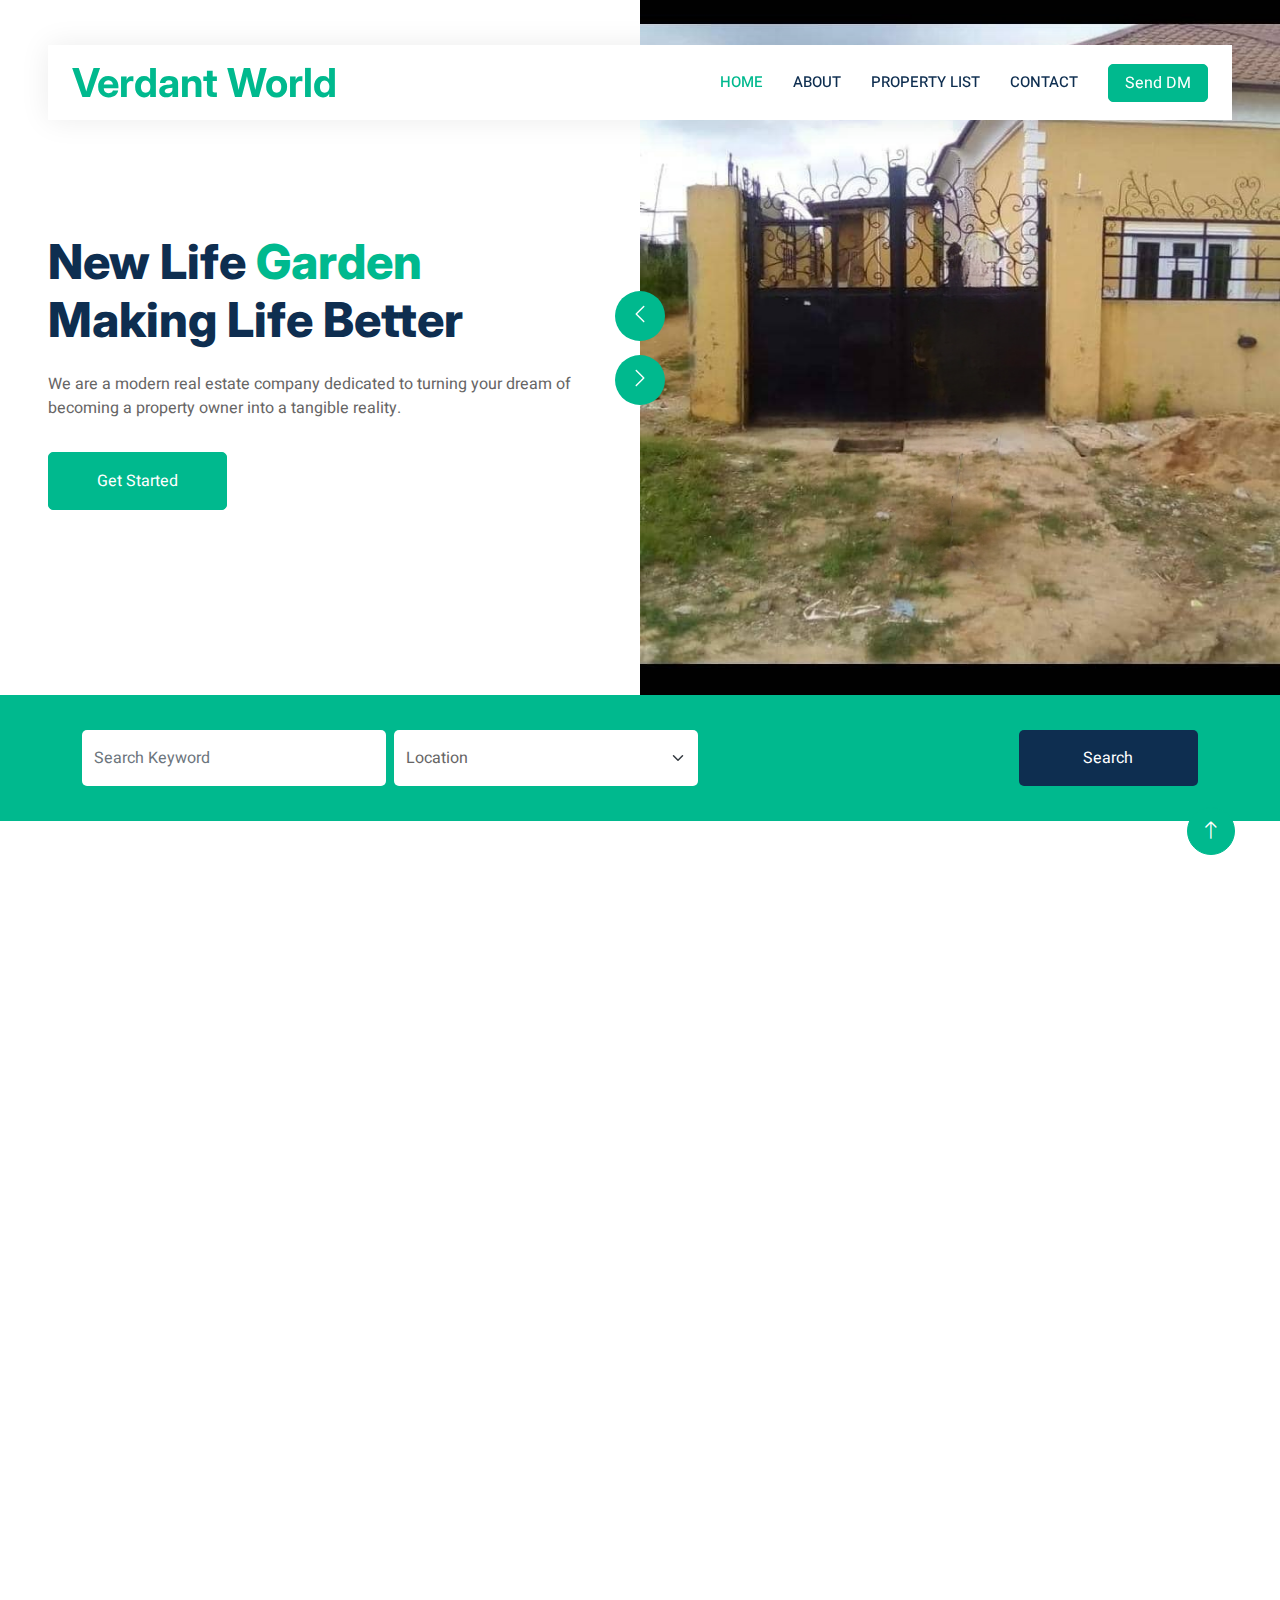
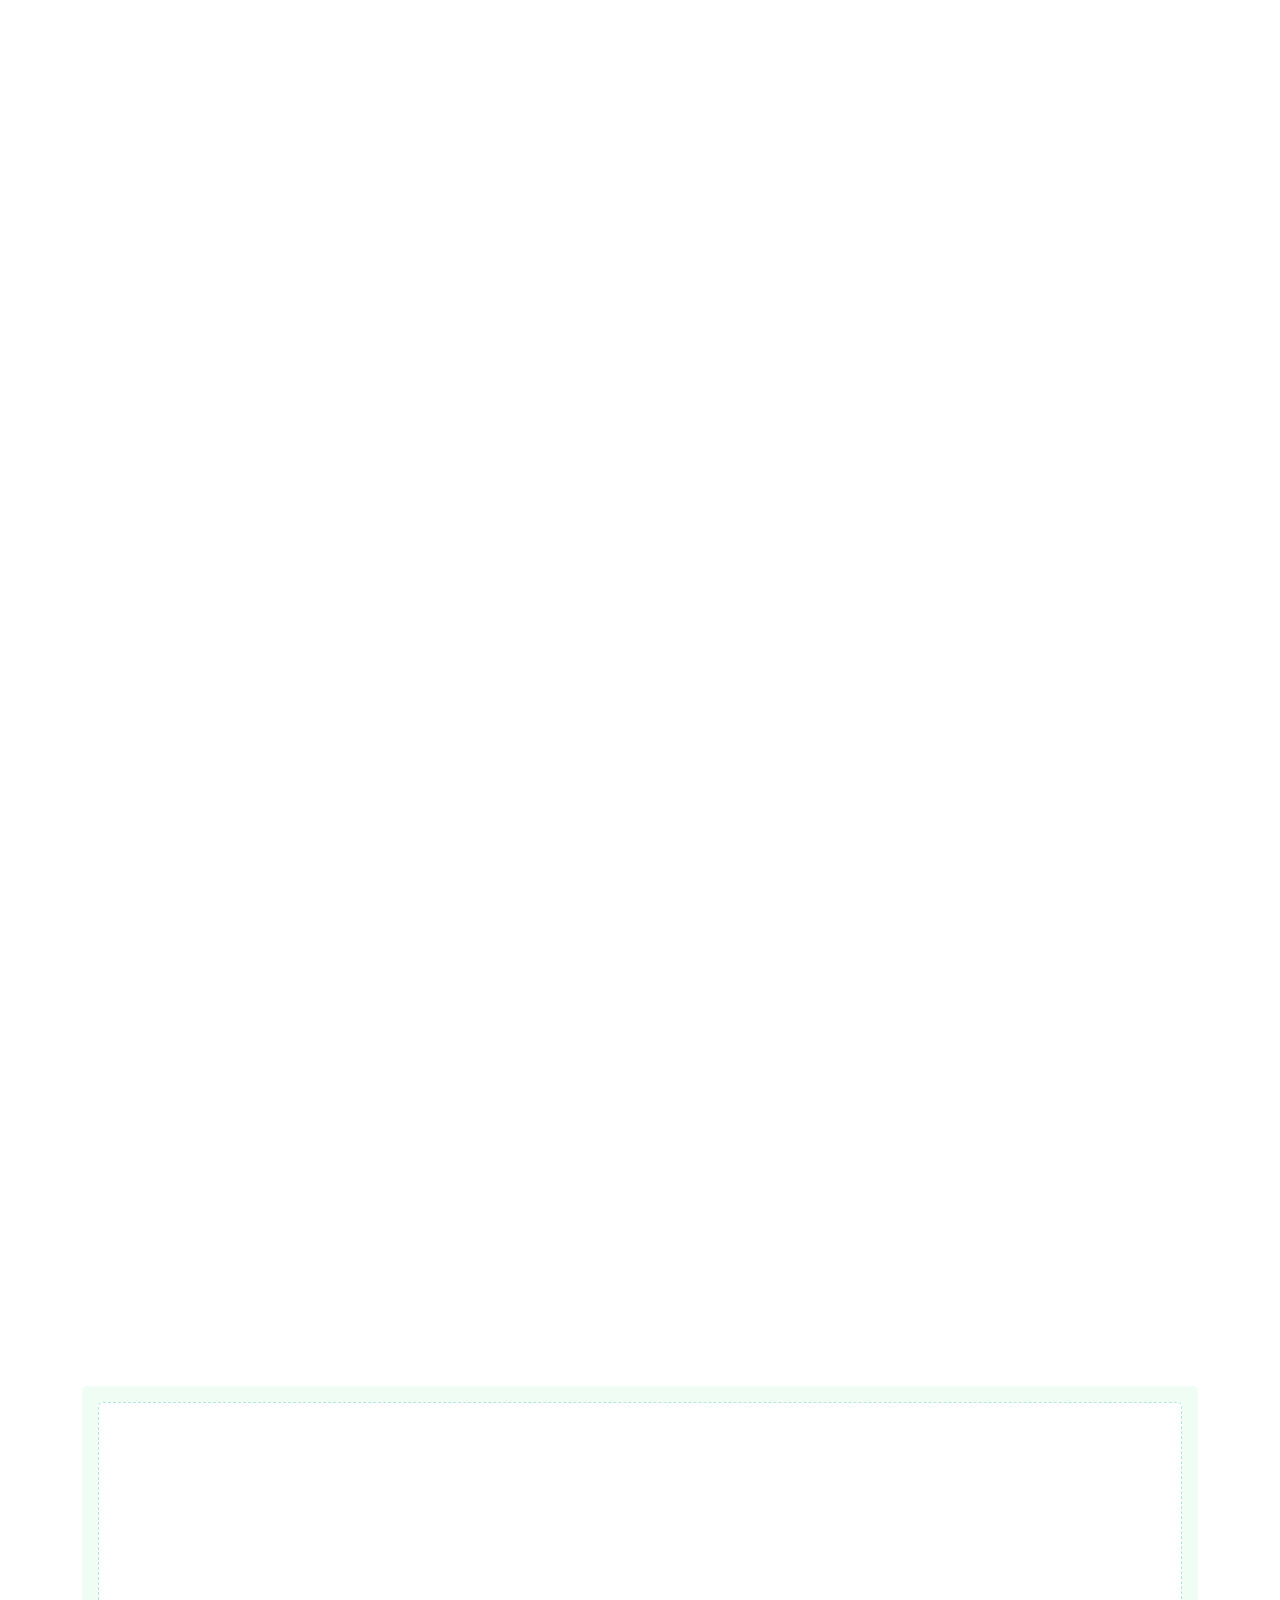
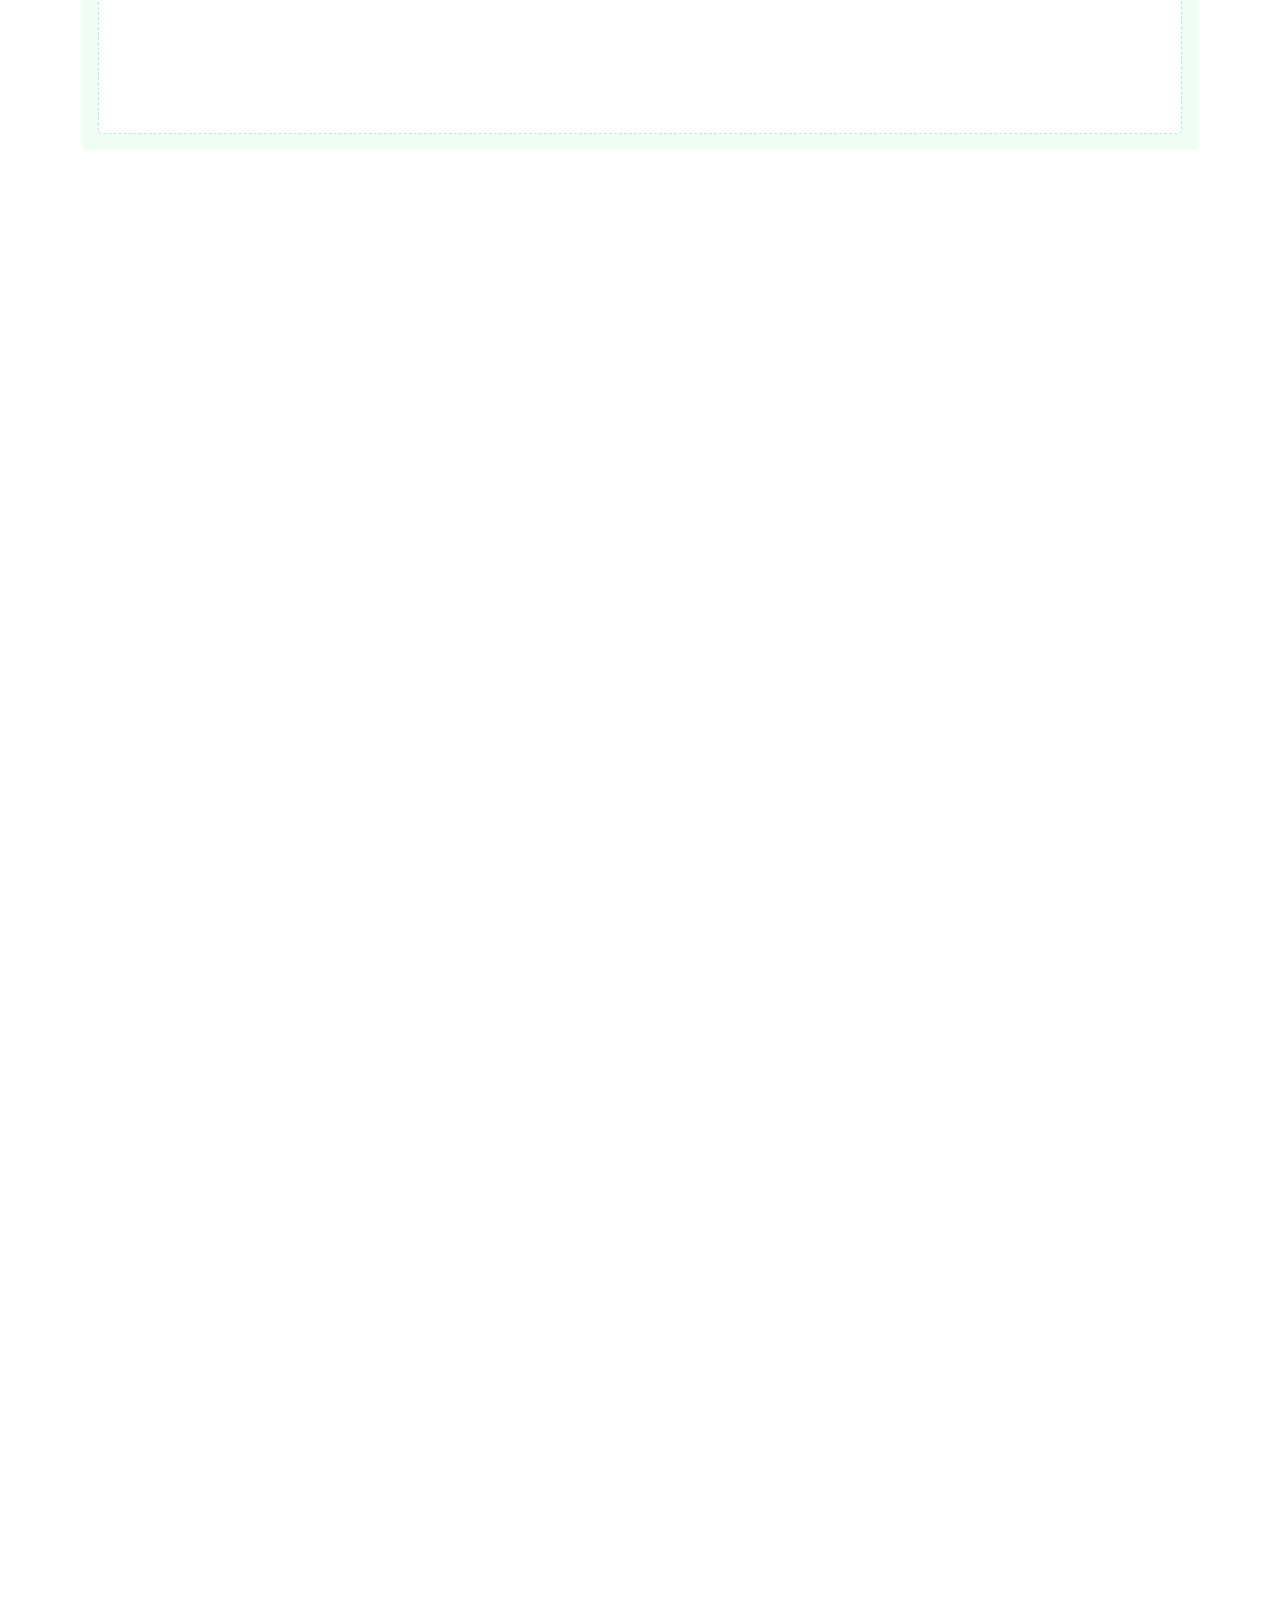
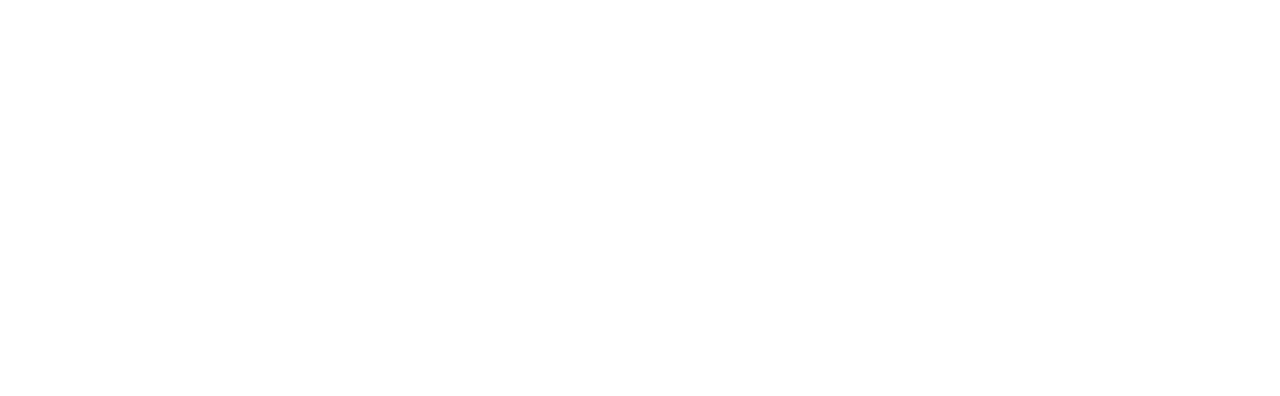
==== index.html @ 8d9e9552 "Initial commit" ====
<!DOCTYPE html>
<html lang="en">

<head>
    <meta charset="utf-8">
    <title>Verdant World Global Limited</title>
    <meta content="width=device-width, initial-scale=1.0" name="viewport">
    <meta content="" name="keywords">
    <meta content="" name="description">

    <!-- Favicon -->
    <link href="img/favicon.ico" rel="icon">

    <!-- Google Web Fonts -->
    <link rel="preconnect" href="https://fonts.googleapis.com">
    <link rel="preconnect" href="https://fonts.gstatic.com" crossorigin>
    <link href="https://fonts.googleapis.com/css2?family=Heebo:wght@400;500;600&family=Inter:wght@700;800&display=swap" rel="stylesheet">
    
    <!-- Icon Font Stylesheet -->
    <link href="https://cdnjs.cloudflare.com/ajax/libs/font-awesome/5.10.0/css/all.min.css" rel="stylesheet">
    <link href="https://cdn.jsdelivr.net/npm/bootstrap-icons@1.4.1/font/bootstrap-icons.css" rel="stylesheet">

    <!-- Libraries Stylesheet -->
    <link href="lib/animate/animate.min.css" rel="stylesheet">
    <link href="lib/owlcarousel/assets/owl.carousel.min.css" rel="stylesheet">

    <!-- Customized Bootstrap Stylesheet -->
    <link href="css/bootstrap.min.css" rel="stylesheet">

    <!-- Template Stylesheet -->
    <link href="css/style.css" rel="stylesheet">
</head>

<body>
    <div class="container-xxl bg-white p-0">
        <!-- Spinner Start -->
        <div id="spinner" class="show bg-white position-fixed translate-middle w-100 vh-100 top-50 start-50 d-flex align-items-center justify-content-center">
            <div class="spinner-border text-primary" style="width: 3rem; height: 3rem;" role="status">
                <span class="sr-only">Loading...</span>
            </div>
        </div>
        <!-- Spinner End -->


        <!-- Navbar Start -->
        <div class="container-fluid nav-bar bg-transparent">
            <nav class="navbar navbar-expand-lg bg-white navbar-light py-0 px-4">
                <a href="index.html" class="navbar-brand d-flex align-items-center text-center">
                    <h1 class="m-0 text-primary">Verdant World</h1>
                </a>
                <button type="button" class="navbar-toggler" data-bs-toggle="collapse" data-bs-target="#navbarCollapse">
                    <span class="navbar-toggler-icon"></span>
                </button>
                <div class="collapse navbar-collapse" id="navbarCollapse">
                    <div class="navbar-nav ms-auto">
                        <a href="index.html" class="nav-item nav-link active">Home</a>
                        <a href="about.html" class="nav-item nav-link">About</a>
                        <a href="property-list.html" class="nav-item nav-link">Property List</a>
                        <a href="contact.html" class="nav-item nav-link">Contact</a>
                    </div>
                    <a href="https://whas.me/GsfTPbvQek" class="btn btn-primary px-3 d-none d-lg-flex">Send DM</a>
                </div>
            </nav>
        </div>
        <!-- Navbar End -->


        <!-- Header Start -->
        <div class="container-fluid header bg-white p-0">
            <div class="row g-0 align-items-center flex-column-reverse flex-md-row">
                <div class="col-md-6 p-5 mt-lg-5">
                    <h1 class="display-5 animated fadeIn mb-4">New Life <span class="text-primary">Garden</span> Making Life Better</h1>
                    <p class="animated fadeIn mb-4 pb-2">We are a modern real estate company dedicated to turning your dream of becoming a property owner into a tangible reality.</p>
                    <a href="" class="btn btn-primary py-3 px-5 me-3 animated fadeIn">Get Started</a>
                </div>
                <div class="col-md-6 animated fadeIn">
                    <div class="owl-carousel header-carousel">
                        <div class="owl-carousel-item">
                            <img class="img-fluid" src="img/carousel-1.jpg" alt="">
                        </div>
                        <div class="owl-carousel-item">
                            <img class="img-fluid" src="img/carousel-2.jpg" alt="">
                        </div>
                        <div class="owl-carousel-item">
                            <img class="img-fluid" src="img/bg02.jpg" alt="">
                        </div>
                        <div class="owl-carousel-item">
                            <img class="img-fluid" src="img/bg01.jpg" alt="">
                        </div>
                    </div>
                </div>
            </div>
        </div>
        <!-- Header End -->


        <!-- Search Start -->
        <div class="container-fluid bg-primary mb-5 wow fadeIn" data-wow-delay="0.1s" style="padding: 35px;">
            <div class="container">
                <div class="row g-2">
                    <div class="col-md-10">
                        <div class="row g-2">
                            <div class="col-md-4">
                                <input type="text" class="form-control border-0 py-3" placeholder="Search Keyword">
                            </div>
                            <div class="col-md-4">
                                <select class="form-select border-0 py-3">
                                    <option selected>Location</option>
                                    <option value="1">Ibeju Lekki</option>
                                    <option value="2">Abeokuta</option>
                                    <option value="3">Sango Ifo</option>
                                    <option value="3">Itori Ewekoro</option>
                                </select>
                            </div>
                        </div>
                    </div>
                    <div class="col-md-2">
                        <button class="btn btn-dark border-0 w-100 py-3">Search</button>
                    </div>
                </div>
            </div>
        </div>
        <!-- Search End -->


        <!-- About Start -->
        <div class="container-xxl py-5">
            <div class="container">
                <div class="row g-5 align-items-center">
                    <div class="col-lg-6 wow fadeIn" data-wow-delay="0.1s">
                        <div class="about-img position-relative overflow-hidden p-5 pe-0">
                            <img class="img-fluid w-100" src="img/advert1.jpg"/>
                        </div>
                    </div>
                    <div class="col-lg-6 wow fadeIn" data-wow-delay="0.5s">
                        <h3 class="mb-4">Yes! We are here for your rescue!</h3>
                        <h1 class="mb-4"> Be Your Own Landlord Without Stress!</h1>
                        <p><i class="fa fa-check text-primary me-3"></i>Secure a Piece of LAND as low as #15,000</p>
                        <p><i class="fa fa-check text-primary me-3"></i>Invest today & earn as high as 30% return on investment</p>
                        <p><i class="fa fa-check text-primary me-3"></i>Your Receipt number qualified you to win a free plot of land</p>
                        <p><i class="fa fa-check text-primary me-3"></i>Your ticket Qualifiesyou to win consolation prizes</p>
                        <p><i class="fa fa-check text-primary me-3"></i>Attendees will subscribe to our Irewamiri Garden's at highly subsidized prize.</p>
                        <a class="btn btn-primary py-3 px-5 mt-3" href="">Read More</a>
                    </div>
                </div>
            </div>
        </div>
        <!-- About End -->


        <!-- Property List Start -->
        <div class="tab-content">
            <div id="tab-1" class="tab-pane fade show p-0 active">
                <div class="row g-4">
                    <div class="col-lg-4 col-md-6 wow fadeInUp" data-wow-delay="0.1s">
                        <div class="property-item rounded overflow-hidden">
                            <div class="position-relative overflow-hidden">
                                <a href=""><img class="img-fluid" src="img/desirehome.jpg" alt=""></a>
                                <div class="bg-primary rounded text-white position-absolute start-0 top-0 m-4 py-1 px-3">For Sell</div>
                                <div class="bg-white rounded-top text-primary position-absolute start-0 bottom-0 mx-4 pt-1 px-3"></div>
                            </div>
                            <div class="p-4 pb-0">
                                <h5 class="text-primary mb-3">3.5M</h5>
                                <a class="d-block h5 mb-2" href="">Desire Home</a>
                                <p><i class="fa fa-map-marker-alt text-primary me-2"></i>Lekki</p>
                            </div>
                            <div class="d-flex border-top">
                                <small class="flex-fill text-center border-end py-2"><i class="fa fa-ruler-combined text-primary me-2"></i>500 SQM</small>
                            </div>
                        </div>
                    </div>
                    <div class="col-lg-4 col-md-6 wow fadeInUp" data-wow-delay="0.1s">
                        <div class="property-item rounded overflow-hidden">
                            <div class="position-relative overflow-hidden">
                                <a href=""><img class="img-fluid" src="img/property1.jpg" alt=""></a>
                                <div class="bg-primary rounded text-white position-absolute start-0 top-0 m-4 py-1 px-3">For Sell</div>
                                <div class="bg-white rounded-top text-primary position-absolute start-0 bottom-0 mx-4 pt-1 px-3"></div>
                            </div>
                            <div class="p-4 pb-0">
                                <h5 class="text-primary mb-3">3.5M</h5>
                                <a class="d-block h5 mb-2" href="">Outright Payment</a>
                                <p><i class="fa fa-map-marker-alt text-primary me-2"></i>Mowe</p>
                            </div>
                            <div class="d-flex border-top">
                                <small class="flex-fill text-center border-end py-2"><i class="fa fa-ruler-combined text-primary me-2"></i>500 SQM</small>
                            </div>
                        </div>
                    </div>
                    <div class="col-lg-4 col-md-6 wow fadeInUp" data-wow-delay="0.3s">
                        <div class="property-item rounded overflow-hidden">
                            <div class="position-relative overflow-hidden">
                                <a href=""><img class="img-fluid" src="img/comfort.jpg" alt=""></a>
                                <div class="bg-primary rounded text-white position-absolute start-0 top-0 m-4 py-1 px-3">For Sell</div>
                                <div class="bg-white rounded-top text-primary position-absolute start-0 bottom-0 mx-4 pt-1 px-3">Land</div>
                            </div>
                            <div class="p-4 pb-0">
                                <h5 class="text-primary mb-3">300K</h5>
                                <a class="d-block h5 mb-2" href="">Treasure Home</a>
                                <p><i class="fa fa-map-marker-alt text-primary me-2"></i>Abeokuta Rounda</p>
                            </div>
                            <div class="d-flex border-top">
                                <small class="flex-fill text-center border-end py-2"><i class="fa fa-ruler-combined text-primary me-2"></i>500 SQM</small>
                            </div>
                        </div>
                    </div>
                    <div class="col-lg-4 col-md-6 wow fadeInUp" data-wow-delay="0.5s">
                        <div class="property-item rounded overflow-hidden">
                            <div class="position-relative overflow-hidden">
                                <a href=""><img class="img-fluid" src="img/property.jpg" alt=""></a>
                                <div class="bg-primary rounded text-white position-absolute start-0 top-0 m-4 py-1 px-3">For Sell</div>
                                <div class="bg-white rounded-top text-primary position-absolute start-0 bottom-0 mx-4 pt-1 px-3">Land</div>
                            </div>
                            <div class="p-4 pb-0">
                                <h5 class="text-primary mb-3">600K</h5>
                                <a class="d-block h5 mb-2" href="">Comfort Home</a>
                                <p><i class="fa fa-map-marker-alt text-primary me-2"></i>Atan Otta</p>
                            </div>
                            <div class="d-flex border-top">
                                <small class="flex-fill text-center border-end py-2"><i class="fa fa-ruler-combined text-primary me-2"></i>500 SQM</small>
                            </div>
                        </div>
                    </div>
                    <div class="col-lg-4 col-md-6 wow fadeInUp" data-wow-delay="0.1s">
                        <div class="property-item rounded overflow-hidden">
                            <div class="position-relative overflow-hidden">
                                <a href=""><img class="img-fluid" src="" alt="Itori"></a>
                                <div class="bg-primary rounded text-white position-absolute start-0 top-0 m-4 py-1 px-3">For Sell</div>
                                <div class="bg-white rounded-top text-primary position-absolute start-0 bottom-0 mx-4 pt-1 px-3">Land</div>
                            </div>
                            <div class="p-4 pb-0">
                                <h5 class="text-primary mb-3">2M</h5>
                                <a class="d-block h5 mb-2" href="">Irewamiri Gardens</a>
                                <p><i class="fa fa-map-marker-alt text-primary me-2"></i>Itori, Ewekoro Itori</p>
                            </div>
                            <div class="d-flex border-top">
                                <small class="flex-fill text-center border-end py-2"><i class="fa fa-ruler-combined text-primary me-2"></i>500 SQM</small>
                            </div>
                        </div>
                    </div>
                    <div class="col-lg-4 col-md-6 wow fadeInUp" data-wow-delay="0.3s">
                        <div class="property-item rounded overflow-hidden">
                            <div class="position-relative overflow-hidden">
                                <a href=""><img class="img-fluid" src="img/sango.jpg" alt=""></a>
                                <div class="bg-primary rounded text-white position-absolute start-0 top-0 m-4 py-1 px-3">For Sell</div>
                                <div class="bg-white rounded-top text-primary position-absolute start-0 bottom-0 mx-4 pt-1 px-3">Land</div>
                            </div>
                            <div class="p-4 pb-0">
                                <h5 class="text-primary mb-3">500K</h5>
                                <a class="d-block h5 mb-2" href=""></a>
                                <p><i class="fa fa-map-marker-alt text-primary me-2"></i>Sango Ifo Phase 3</p>
                            </div>
                            <div class="d-flex border-top">
                                <small class="flex-fill text-center border-end py-2"><i class="fa fa-ruler-combined text-primary me-2"></i>500 SQM</small>
                            </div>
                        </div>
                    </div>
                    <div class="col-lg-4 col-md-6 wow fadeInUp" data-wow-delay="0.5s">
                        <div class="property-item rounded overflow-hidden">
                            <div class="position-relative overflow-hidden">
                                <a href=""><img class="img-fluid" src="img/treasure.jpg" alt=""></a>
                                <div class="bg-primary rounded text-white position-absolute start-0 top-0 m-4 py-1 px-3">For Sell</div>
                                <div class="bg-white rounded-top text-primary position-absolute start-0 bottom-0 mx-4 pt-1 px-3">Land</div>
                            </div>
                            <div class="p-4 pb-0">
                                <h5 class="text-primary mb-3">15M</h5>
                                <a class="d-block h5 mb-2" href="">Treasure Island</a>
                                <p><i class="fa fa-map-marker-alt text-primary me-2"></i>Ibeju Lekki</p>
                            </div>
                            <div class="d-flex border-top">
                                <small class="flex-fill text-center border-end py-2"><i class="fa fa-ruler-combined text-primary me-2"></i>500 SQM</small>
                            </div>
                        </div>
                    </div>
                        <div class="col-lg-4 col-md-6 wow fadeInUp" data-wow-delay="0.1s">
                                <div class="property-item rounded overflow-hidden">
                                    <div class="position-relative overflow-hidden">
                                        <a href=""><img class="img-fluid" src="img/ibogun.jpg" alt=""></a>
                                        <div class="bg-primary rounded text-white position-absolute start-0 top-0 m-4 py-1 px-3">For Sell</div>
                                        <div class="bg-white rounded-top text-primary position-absolute start-0 bottom-0 mx-4 pt-1 px-3"></div>
                                    </div>
                                    <div class="p-4 pb-0">
                                        <h5 class="text-primary mb-3">800K</h5>
                                        <a class="d-block h5 mb-2" href="">Outright Payment</a>
                                        <p><i class="fa fa-map-marker-alt text-primary me-2"></i>Sango Ifo,Ibogun</p>
                                    </div>
                                    <div class="d-flex border-top">
                                        <small class="flex-fill text-center border-end py-2"><i class="fa fa-ruler-combined text-primary me-2"></i>500 SQM</small>
                                    </div>
                                </div>
                            </div>

                </div>
            </div>
        </div>
        <!-- Property List End -->


        <!-- Call to Action Start -->
        <div class="container-xxl py-5">
            <div class="container">
                <div class="bg-light rounded p-3">
                    <div class="bg-white rounded p-4" style="border: 1px dashed rgba(0, 185, 142, .3)">
                        <div class="row g-5 align-items-center">
                            <div class="col-lg-6 wow fadeIn" data-wow-delay="0.1s">
                                <img class="img-fluid rounded w-100" src="img/agent.jpg" alt="">
                            </div>
                            <div class="col-lg-6 wow fadeIn" data-wow-delay="0.5s">
                                <div class="mb-4">
                                    <h1 class="mb-3">Contact With Our Certified Agent</h1>
                                    <p>Feel free to reach out to our friendly agents for personalized assistance. We’re here to help you find your dream property! 🏡📞.</p>
                                </div>
                                <a href="" class="btn btn-primary py-3 px-4 me-2"><i class="fa fa-phone-alt me-2"></i>Make A Call</a>
                            </div>
                        </div>
                    </div>
                </div>
            </div>
        </div>
        <!-- Call to Action End -->


        <!-- Team Start -->
        <div class="container-xxl py-5">
            <div class="container">
                <div class="text-center mx-auto mb-5 wow fadeInUp" data-wow-delay="0.1s" style="max-width: 600px;">
                    <h1 class="mb-3">Meet Our Executive</h1>
                    <p>Get to know our dedicated team of experts who are passionate about helping you find your perfect home. We're here to guide you every step of the way! 👥🏡</p>
                </div>
                <div class="team">
                    <div class="col-lg-3 col-md-6 wow fadeInUp" data-wow-delay="0.1s">
                        <div class="team-item rounded overflow-hidden">
                            <div class="position-relative">
                                <img class="img-fluid" src="img/ed.jpg" alt="">
                                <div class="position-absolute start-50 top-100 translate-middle d-flex align-items-center">
                                    <a class="btn btn-square mx-1" href=""><i class="fab fa-facebook-f"></i></a>
                                    <a class="btn btn-square mx-1" href=""><i class="fab fa-twitter"></i></a>
                                    <a class="btn btn-square mx-1" href=""><i class="fab fa-instagram"></i></a>
                                </div>
                            </div>
                            <div class="text-center p-4 mt-3">
                                <h5 class="fw-bold mb-0">Engr. Gafar Raimi</h5>
                                <small>Executive Director</small>
                            </div>
                        </div>
                    </div>
                    <div class="col-lg-3 col-md-6 wow fadeInUp" data-wow-delay="0.3s">
                        <div class="team-item rounded overflow-hidden">
                            <div class="position-relative">
                                <img class="img-fluid" src="img/gm1 (1).png" alt="">
                                <div class="position-absolute start-50 top-100 translate-middle d-flex align-items-center">
                                    <a class="btn btn-square mx-1" href=""><i class="fab fa-facebook-f"></i></a>
                                    <a class="btn btn-square mx-1" href=""><i class="fab fa-twitter"></i></a>
                                    <a class="btn btn-square mx-1" href=""><i class="fab fa-instagram"></i></a>
                                </div>
                            </div>
                            <div class="text-center p-4 mt-3">
                                <h5 class="fw-bold mb-0">Mr Folarin Hassan</h5>
                                <small>General Manager</small>
                            </div>
                        </div>
                    </div>
                    <div class="col-lg-3 col-md-6 wow fadeInUp" data-wow-delay="0.1s">
                        <div class="team-item rounded overflow-hidden">
                            <div class="position-relative">
                                <img class="img-fluid" src="img/bm.png" alt="">
                                <div class="position-absolute start-50 top-100 translate-middle d-flex align-items-center">
                                    <a class="btn btn-square mx-1" href=""><i class="fab fa-facebook-f"></i></a>
                                    <a class="btn btn-square mx-1" href=""><i class="fab fa-twitter"></i></a>
                                    <a class="btn btn-square mx-1" href=""><i class="fab fa-instagram"></i></a>
                                </div>
                            </div>
                            <div class="text-center p-4 mt-3">
                                <h5 class="fw-bold mb-0">Mrs Olawunmi</h5>
                                <small>Branch Manager</small>
                            </div>
                        </div>
                    </div>
                </div>
            </div>
        </div>
        <!-- Team End -->


        <!-- Testimonial Start -->
        <div class="container-xxl py-5">
            <div class="container">
                <div class="text-center mx-auto mb-5 wow fadeInUp" data-wow-delay="0.1s" style="max-width: 600px;">
                    <h1 class="mb-3">Our Clients Say!</h1>
                    <p>Here what our customer have to say about us.</p>
                </div>
                <div class="owl-carousel testimonial-carousel wow fadeInUp" data-wow-delay="0.1s">
                    <div class="testimonial-item bg-light rounded p-3">
                        <div class="bg-white border rounded p-4">
                            <p>I recently had the opportunity to purchase land through this exceptional real estate company, and I must say, the experience was nothing short of outstanding.I recently had the opportunity to purchase land through this exceptional real estate company, and I must say, the experience was nothing short of outstanding.</p>
                            <div class="d-flex align-items-center">
                                <img class="img-fluid flex-shrink-0 rounded" src="img/test1.jpg" style="width: 45px; height: 45px;">
                                <div class="ps-3">
                                    <h6 class="fw-bold mb-1">Mrs Alabi</h6>
                                    <small>Rating: ⭐⭐⭐⭐⭐</small>
                                </div>
                            </div>
                        </div>
                    </div>
                    <div class="testimonial-item bg-light rounded p-3">
                        <div class="bg-white border rounded p-4">
                            <p>What impressed me the most was their commitment to ensuring a smooth and transparent transaction. Every step of the way, from initial consultation, site visits, to the final closing, they were professional, responsive, and put my interests first.</p>
                            <div class="d-flex align-items-center">
                                <img class="img-fluid flex-shrink-0 rounded" src="img/test2.jpg" style="width: 45px; height: 45px;">
                                <div class="ps-3">
                                    <h6 class="fw-bold mb-1">Mr Akeem</h6>
                                    <small>Rating: ⭐⭐⭐⭐</small>
                                </div>
                            </div>
                        </div>
                    </div>
                    <div class="testimonial-item bg-light rounded p-3">
                        <div class="bg-white border rounded p-4">
                            <p>If you're looking to buy land, I can't recommend them enough. Their high level of service, market knowledge, and dedication to client satisfaction truly sets them apart in the real estate industry.</p>
                            <div class="d-flex align-items-center">
                                <img class="img-fluid flex-shrink-0 rounded" src="img/test3.jpg" style="width: 45px; height: 45px;">
                                <div class="ps-3">
                                    <h6 class="fw-bold mb-1">Dr. Oye</h6>
                                    <small>Rating: ⭐⭐⭐⭐⭐</small>
                                </div>
                            </div>
                        </div>
                    </div>
                </div>
            </div>
        </div>
        <!-- Testimonial End -->
        

        <!-- Footer Start -->
        <div class="container-fluid bg-dark text-white-50 footer pt-5 mt-5 wow fadeIn" data-wow-delay="0.1s">
            <div class="container py-5">
                <div class="row g-5">
                    <div class="col-lg-3 col-md-6">
                        <h5 class="text-white mb-4">Get In Touch</h5>
                        <p class="mb-2"><i class="fa fa-map-marker-alt me-3"></i>KM 38, Abeokuta Express way, Moshalashi, Lagos.</p>
                        <p class="mb-2"><i class="fa fa-phone-alt me-3"></i>0813 670 8583, 0916 712 7019</p>
                        <p class="mb-2"><i class="fa fa-envelope me-3"></i>info@verdantworld.com</p>
                        <div class="d-flex pt-2">
                            <a class="btn btn-outline-light btn-social" href=""><i class="fab fa-twitter"></i></a>
                            <a class="btn btn-outline-light btn-social" href=""><i class="fab fa-facebook-f"></i></a>
                            <a class="btn btn-outline-light btn-social" href=""><i class="fab fa-youtube"></i></a>
                            <a class="btn btn-outline-light btn-social" href=""><i class="fab fa-linkedin-in"></i></a>
                        </div>
                    </div>
                    <div class="col-lg-3 col-md-6">
                        <h5 class="text-white mb-4">Quick Links</h5>
                        <a class="btn btn-link text-white-50" href="about.html">About Us</a>
                        <a class="btn btn-link text-white-50" href="contact.html">Contact Us</a>
                        <a class="btn btn-link text-white-50" href="">Terms & Condition</a>
                    </div>
                    <div class="map">
                        <h5 class="text-white mb-4">Our Location </h5>
                        <div class="row g-2 pt-2">
                            <iframe src="https://www.google.com/maps/embed?pb=!1m14!1m12!1m3!1d7925.51444374846!2d3.269373999999993!3d6.676972000000004!2m3!1f0!2f0!3f0!3m2!1i1024!2i768!4f13.1!5e0!3m2!1sen!2sng!4v1709542859531!5m2!1sen!2sng" width="800" height="350" style="border:0;" allowfullscreen="" loading="lazy" referrerpolicy="no-referrer-when-downgrade"></iframe>
                        </div>
                    </div>
                </div>
            </div>
            <div class="container">
                <div class="copyright">
                    <div class="row">
                        <div class="col-md-6 text-center text-md-start mb-3 mb-md-0">
                            &copy; <a class="border-bottom" href="#">Verdant World Global Limited</a>, All Right Reserved. 
							
							<!--/*** This template is free as long as you keep the footer author’s credit link/attribution link/backlink. If you'd like to use the template without the footer author’s credit link/attribution link/backlink, you can purchase the Credit Removal License from "https://htmlcodex.com/credit-removal". Thank you for your support. ***/-->
							Designed By <a class="border-bottom" href="https://htmlcodex.com">Zven Service</a>
                        </div>
                    </div>
                </div>
            </div>
        </div>
        <!-- Footer End -->


        <!-- Back to Top -->
        <a href="#" class="btn btn-lg btn-primary btn-lg-square back-to-top"><i class="bi bi-arrow-up"></i></a>
    </div>

    <!-- JavaScript Libraries -->
    <script src="https://code.jquery.com/jquery-3.4.1.min.js"></script>
    <script src="https://cdn.jsdelivr.net/npm/bootstrap@5.0.0/dist/js/bootstrap.bundle.min.js"></script>
    <script src="lib/wow/wow.min.js"></script>
    <script src="lib/easing/easing.min.js"></script>
    <script src="lib/waypoints/waypoints.min.js"></script>
    <script src="lib/owlcarousel/owl.carousel.min.js"></script>

    <!-- Template Javascript -->
    <script src="js/main.js"></script>
</body>

</html>
---- css/style.css ----
/********** Template CSS **********/
:root {
    --primary: #00B98E;
    --secondary: #FF6922;
    --light: #EFFDF5;
    --dark: #0E2E50;
}

.back-to-top {
    position: fixed;
    display: none;
    right: 45px;
    bottom: 45px;
    z-index: 99;
}


/*** Spinner ***/
#spinner {
    opacity: 0;
    visibility: hidden;
    transition: opacity .5s ease-out, visibility 0s linear .5s;
    z-index: 99999;
}

#spinner.show {
    transition: opacity .5s ease-out, visibility 0s linear 0s;
    visibility: visible;
    opacity: 1;
}


/*** Button ***/
.btn {
    transition: .5s;
}

.btn.btn-primary,
.btn.btn-secondary {
    color: #FFFFFF;
}

.btn-square {
    width: 38px;
    height: 38px;
}

.btn-sm-square {
    width: 32px;
    height: 32px;
}

.btn-lg-square {
    width: 48px;
    height: 48px;
}

.btn-square,
.btn-sm-square,
.btn-lg-square {
    padding: 0;
    display: flex;
    align-items: center;
    justify-content: center;
    font-weight: normal;
    border-radius: 50px;
}


/*** Navbar ***/
.nav-bar {
    position: relative;
    margin-top: 45px;
    padding: 0 3rem;
    transition: .5s;
    z-index: 9999;
}

.nav-bar.sticky-top {
    position: sticky;
    padding: 0;
    z-index: 9999;
}

.navbar {
    box-shadow: 0 0 30px rgba(0, 0, 0, .08);
}

.navbar .dropdown-toggle::after {
    border: none;
    content: "\f107";
    font-family: "Font Awesome 5 Free";
    font-weight: 900;
    vertical-align: middle;
    margin-left: 5px;
    transition: .5s;
}

.navbar .dropdown-toggle[aria-expanded=true]::after {
    transform: rotate(-180deg);
}

.navbar-light .navbar-nav .nav-link {
    margin-right: 30px;
    padding: 25px 0;
    color: #FFFFFF;
    font-size: 15px;
    text-transform: uppercase;
    outline: none;
}

.navbar-light .navbar-nav .nav-link:hover,
.navbar-light .navbar-nav .nav-link.active {
    color: var(--primary);
}

@media (max-width: 991.98px) {
    .nav-bar {
        margin: 0;
        padding: 0;
    }

    .navbar-light .navbar-nav .nav-link  {
        margin-right: 0;
        padding: 10px 0;
    }

    .navbar-light .navbar-nav {
        border-top: 1px solid #EEEEEE;
    }
}

.navbar-light .navbar-brand {
    height: 75px;
}

.navbar-light .navbar-nav .nav-link {
    color: var(--dark);
    font-weight: 500;
}

@media (min-width: 992px) {
    .navbar .nav-item .dropdown-menu {
        display: block;
        top: 100%;
        margin-top: 0;
        transform: rotateX(-75deg);
        transform-origin: 0% 0%;
        opacity: 0;
        visibility: hidden;
        transition: .5s;
        
    }

    .navbar .nav-item:hover .dropdown-menu {
        transform: rotateX(0deg);
        visibility: visible;
        transition: .5s;
        opacity: 1;
    }
}


/*** Header ***/
@media (min-width: 992px) {
    .header {
        margin-top: -120px;
    }
}

.header-carousel .owl-nav {
    position: absolute;
    top: 50%;
    left: -25px;
    transform: translateY(-50%);
    display: flex;
    flex-direction: column;
}

.header-carousel .owl-nav .owl-prev,
.header-carousel .owl-nav .owl-next {
    margin: 7px 0;
    width: 50px;
    height: 50px;
    display: flex;
    align-items: center;
    justify-content: center;
    color: #FFFFFF;
    background: var(--primary);
    border-radius: 40px;
    font-size: 20px;
    transition: .5s;
}

.header-carousel .owl-nav .owl-prev:hover,
.header-carousel .owl-nav .owl-next:hover {
    background: var(--dark);
}

@media (max-width: 768px) {
    .header-carousel .owl-nav {
        left: 25px;
    }
}

.breadcrumb-item + .breadcrumb-item::before {
    color: #DDDDDD;
}


/*** Icon ***/
.icon {
    padding: 15px;
    display: inline-flex;
    align-items: center;
    justify-content: center;
    background: #FFFFFF !important;
    border-radius: 50px;
    border: 1px dashed var(--primary) !important;
}


/*** About ***/
.about-img img {
    position: relative;
    z-index: 2;
}

.about-img::before {
    position: absolute;
    content: "";
    top: 0;
    left: -50%;
    width: 100%;
    height: 100%;
    background: var(--primary);
    transform: skew(20deg);
    z-index: 1;
}


/*** Category ***/
.cat-item div {
    background: #FFFFFF;
    border: 1px dashed rgba(0, 185, 142, .3);
    transition: .5s;
}

.cat-item:hover div {
    background: var(--primary);
    border-color: transparent;
}

.cat-item div * {
    transition: .5s;
}

.cat-item:hover div * {
    color: #FFFFFF !important;
}


/*** Property List ***/
.nav-pills .nav-item .btn {
    color: var(--dark);
}

.nav-pills .nav-item .btn:hover,
.nav-pills .nav-item .btn.active {
    color: #FFFFFF;
}

.property-item {
    box-shadow: 0 0 30px rgba(0, 0, 0, .08);
}

.property-item img {
    transition: .5s;
}

.property-item:hover img {
    transform: scale(1.1);
}

.property-item .border-top {
    border-top: 1px dashed rgba(0, 185, 142, .3) !important;
}

.property-item .border-end {
    border-right: 1px dashed rgba(0, 185, 142, .3) !important;
}


/*** Team ***/
.team{
    display: flex;
    flex-direction: row;
    justify-content: center;
    padding: 1rem;
}
.team-item {
    box-shadow: 0 0 30px rgba(0, 0, 0, .08);
    transition: .5s;
}

.team-item .btn {
    color: var(--primary);
    background: #FFFFFF;
    box-shadow: 0 0 30px rgba(0, 0, 0, .15);
}

.team-item .btn:hover {
    color: #FFFFFF;
    background: var(--primary);
}

.team-item:hover {
    border-color: var(--secondary) !important;
}

.team-item:hover .bg-primary {
    background: var(--secondary) !important;
}

.team-item:hover .bg-primary i {
    color: var(--secondary) !important;
}


/*** Testimonial ***/
.testimonial-carousel {
    padding-left: 1.5rem;
    padding-right: 1.5rem;
}

@media (min-width: 576px) {
    .testimonial-carousel {
        padding-left: 4rem;
        padding-right: 4rem;
    }
}

.testimonial-carousel .testimonial-item .border {
    border: 1px dashed rgba(0, 185, 142, .3) !important;
}

.testimonial-carousel .owl-nav {
    position: absolute;
    width: 100%;
    height: 40px;
    top: calc(50% - 20px);
    left: 0;
    display: flex;
    justify-content: space-between;
    z-index: 1;
}

.testimonial-carousel .owl-nav .owl-prev,
.testimonial-carousel .owl-nav .owl-next {
    position: relative;
    width: 40px;
    height: 40px;
    display: flex;
    align-items: center;
    justify-content: center;
    color: #FFFFFF;
    background: var(--primary);
    border-radius: 40px;
    font-size: 20px;
    transition: .5s;
}

.testimonial-carousel .owl-nav .owl-prev:hover,
.testimonial-carousel .owl-nav .owl-next:hover {
    background: var(--dark);
}


/*** Footer ***/
.footer .btn.btn-social {
    margin-right: 5px;
    width: 35px;
    height: 35px;
    display: flex;
    align-items: center;
    justify-content: center;
    color: var(--light);
    border: 1px solid rgba(255,255,255,0.5);
    border-radius: 35px;
    transition: .3s;
}

.footer .btn.btn-social:hover {
    color: var(--primary);
    border-color: var(--light);
}

.footer .btn.btn-link {
    display: block;
    margin-bottom: 5px;
    padding: 0;
    text-align: left;
    font-size: 15px;
    font-weight: normal;
    text-transform: capitalize;
    transition: .3s;
}

.footer .btn.btn-link::before {
    position: relative;
    content: "\f105";
    font-family: "Font Awesome 5 Free";
    font-weight: 900;
    margin-right: 10px;
}

.footer .btn.btn-link:hover {
    letter-spacing: 1px;
    box-shadow: none;
}

.footer .form-control {
    border-color: rgba(255,255,255,0.5);
}

.footer .copyright {
    padding: 25px 0;
    font-size: 15px;
    border-top: 1px solid rgba(256, 256, 256, .1);
}

.footer .copyright a {
    color: var(--light);
}

.footer .footer-menu a {
    margin-right: 15px;
    padding-right: 15px;
    border-right: 1px solid rgba(255, 255, 255, .1);
}

.footer .footer-menu a:last-child {
    margin-right: 0;
    padding-right: 0;
    border-right: none;
}
.map {
    position: inherit;
    z-index: 1;
    width: 50%;
    height: 300px;

}
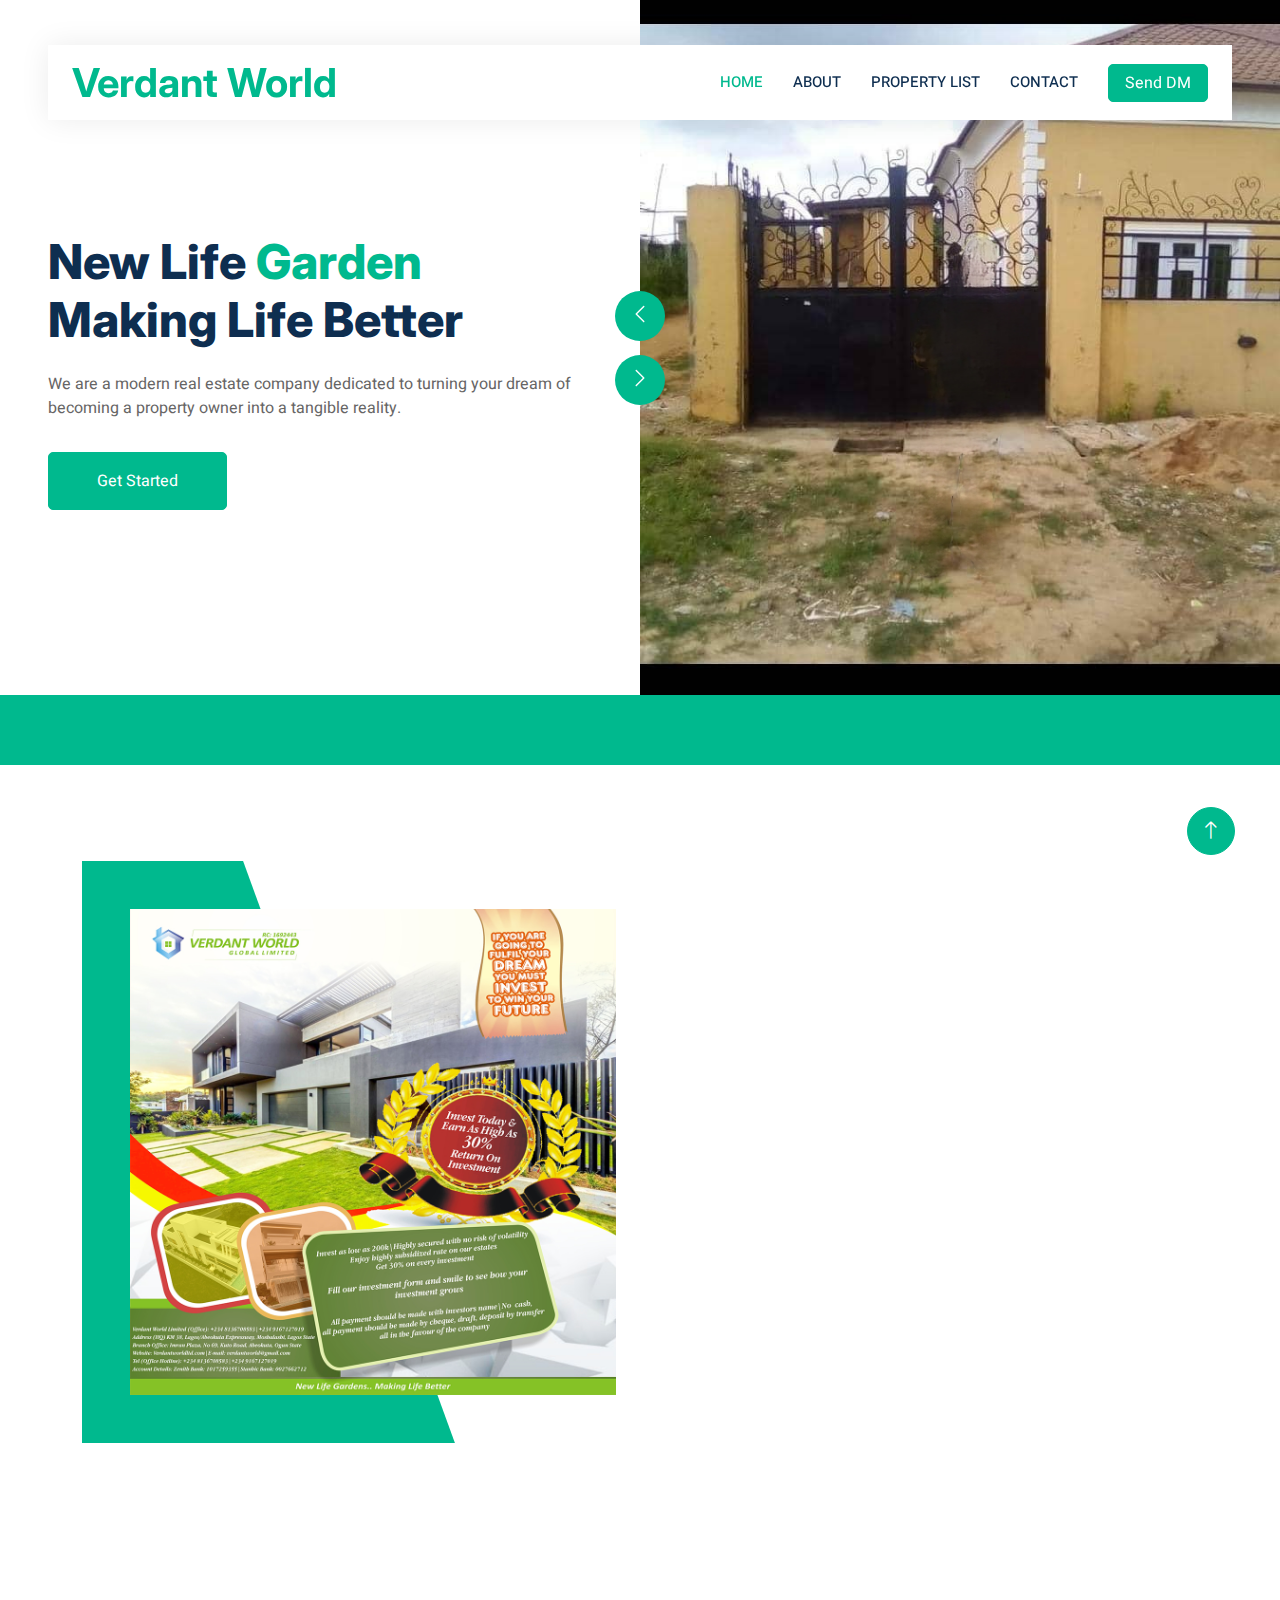
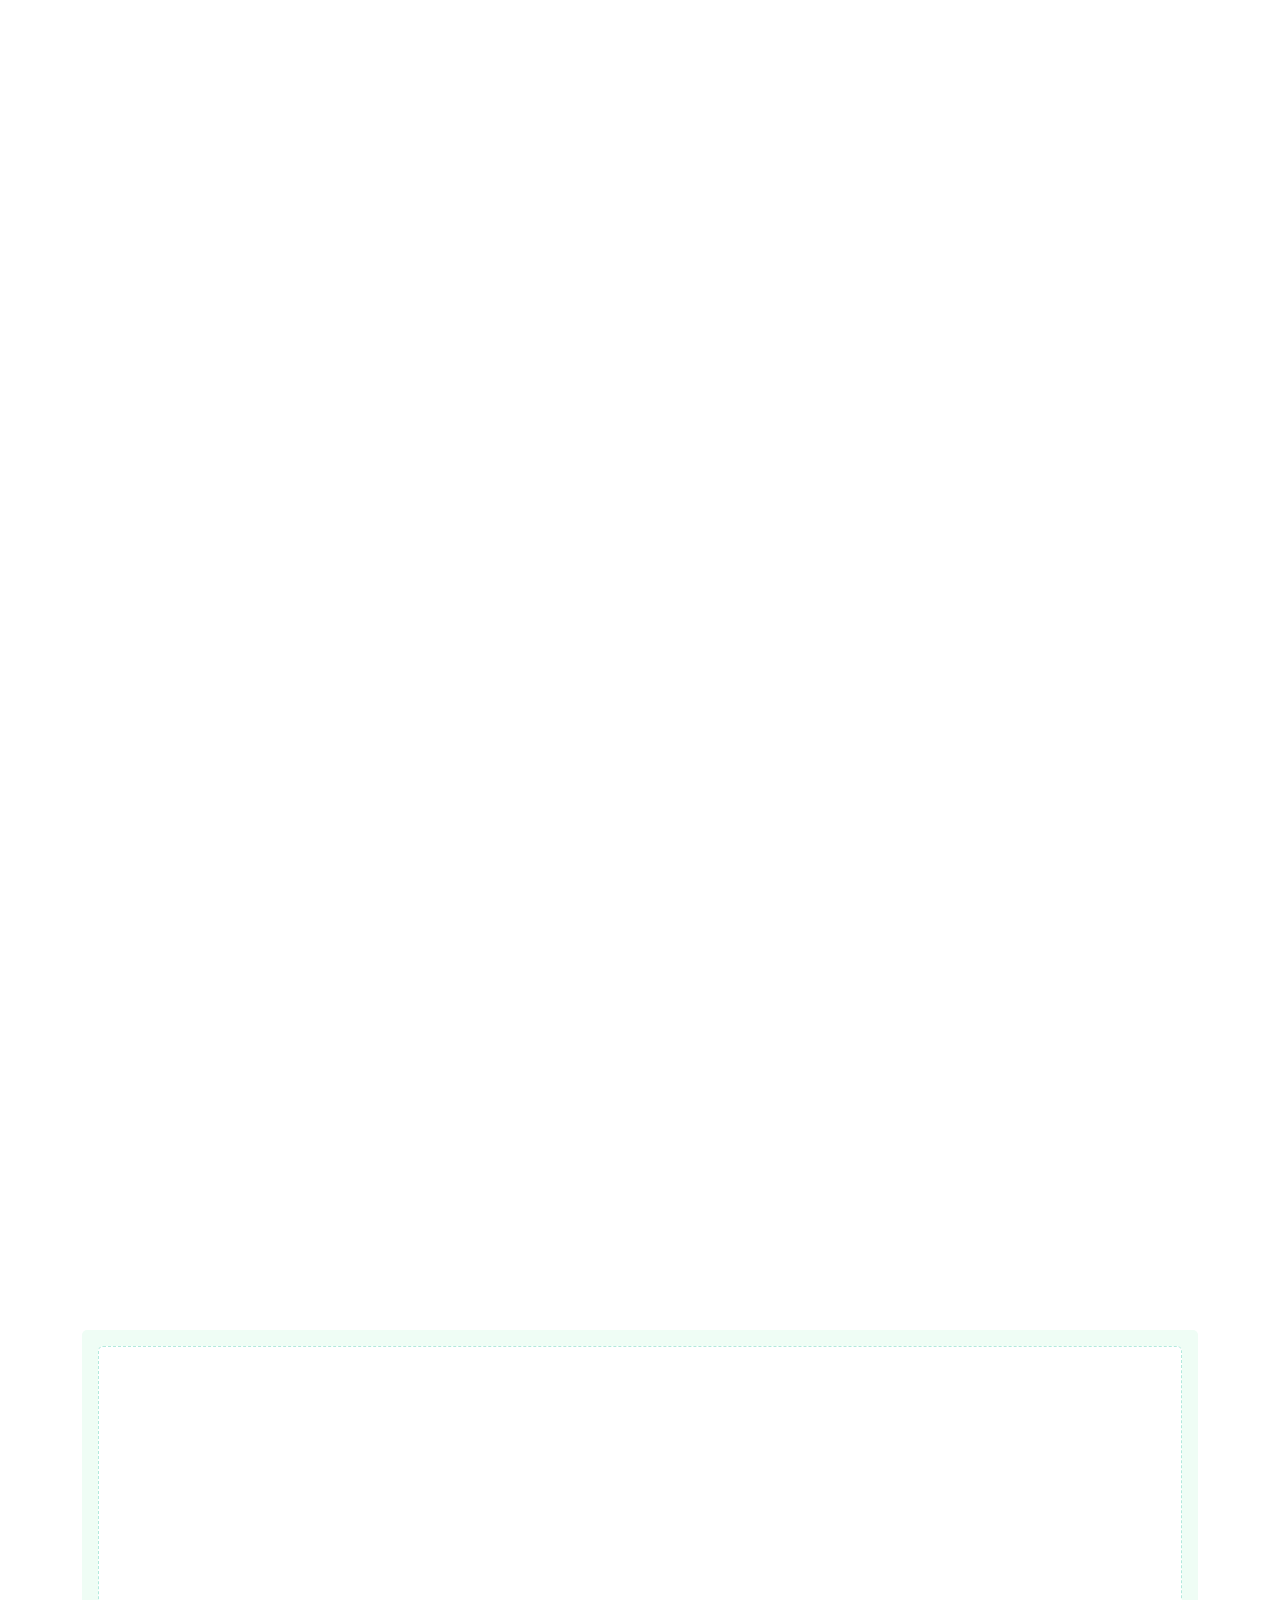
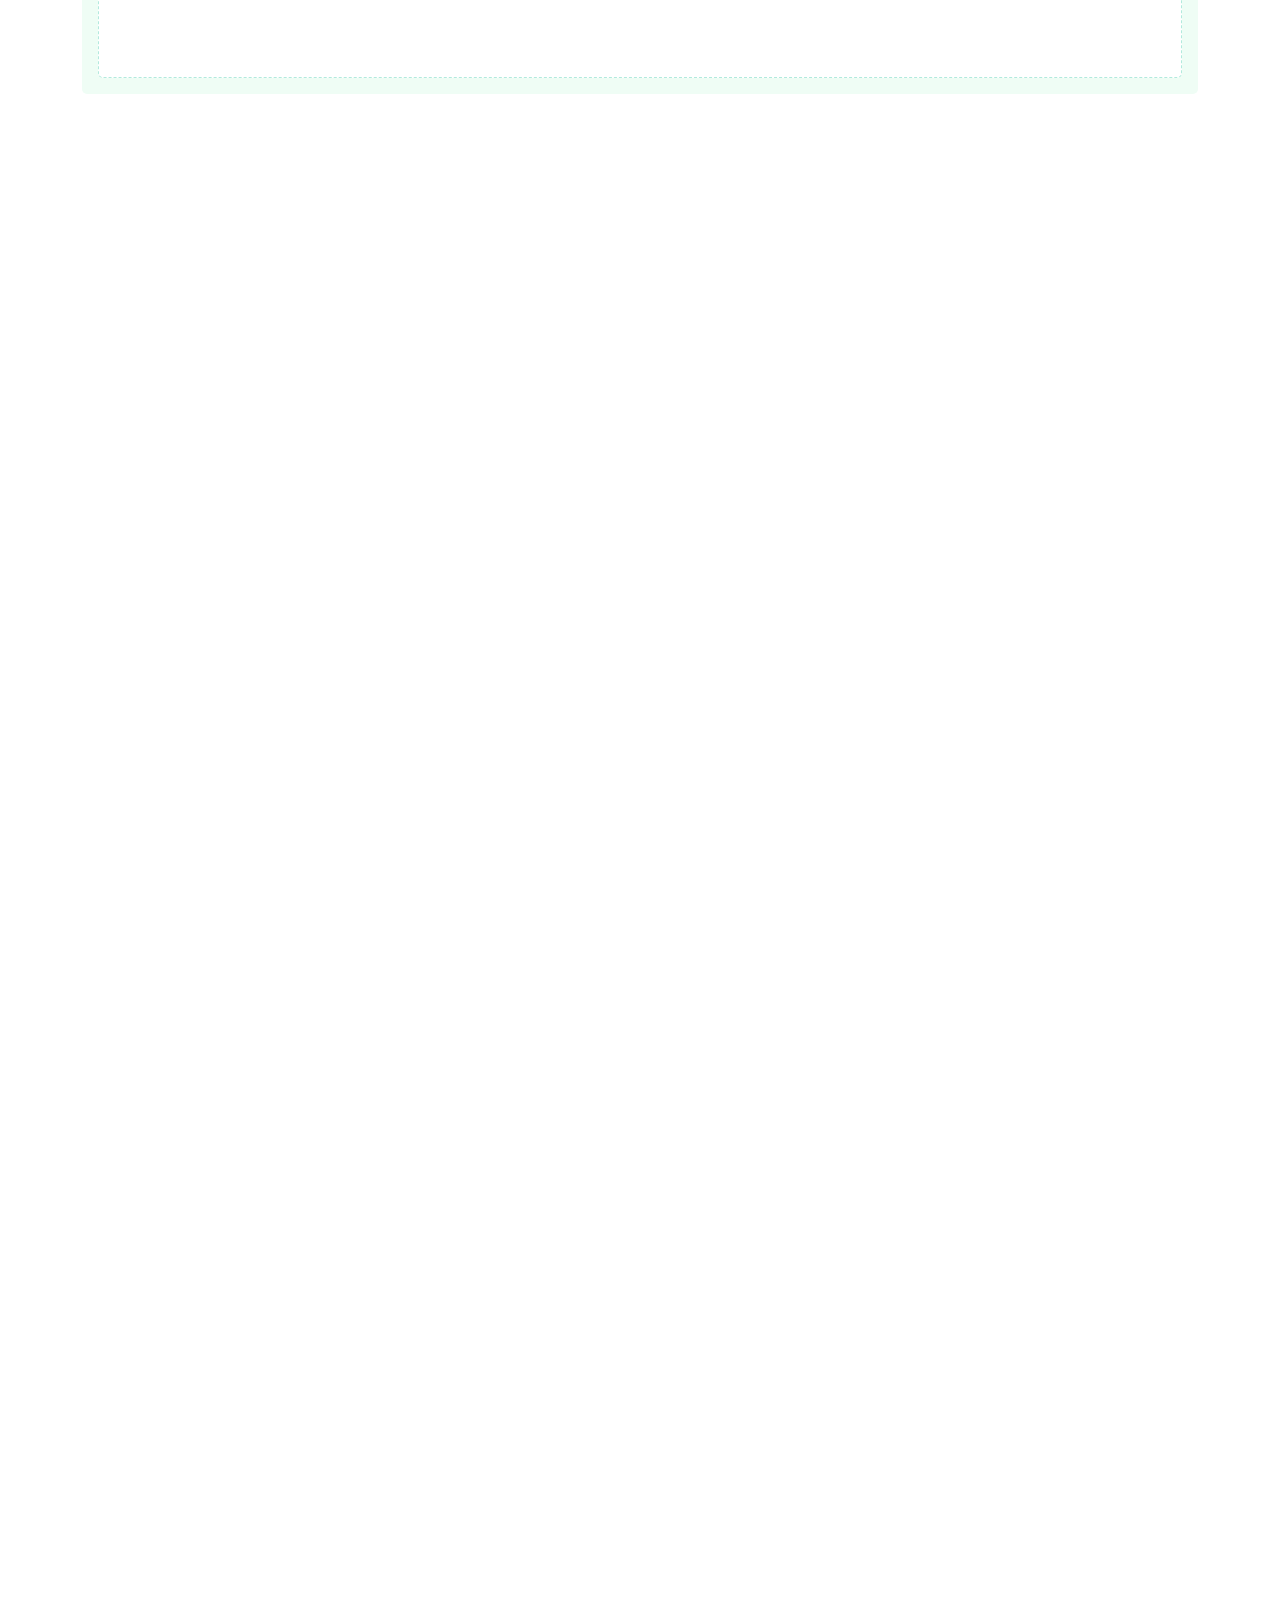
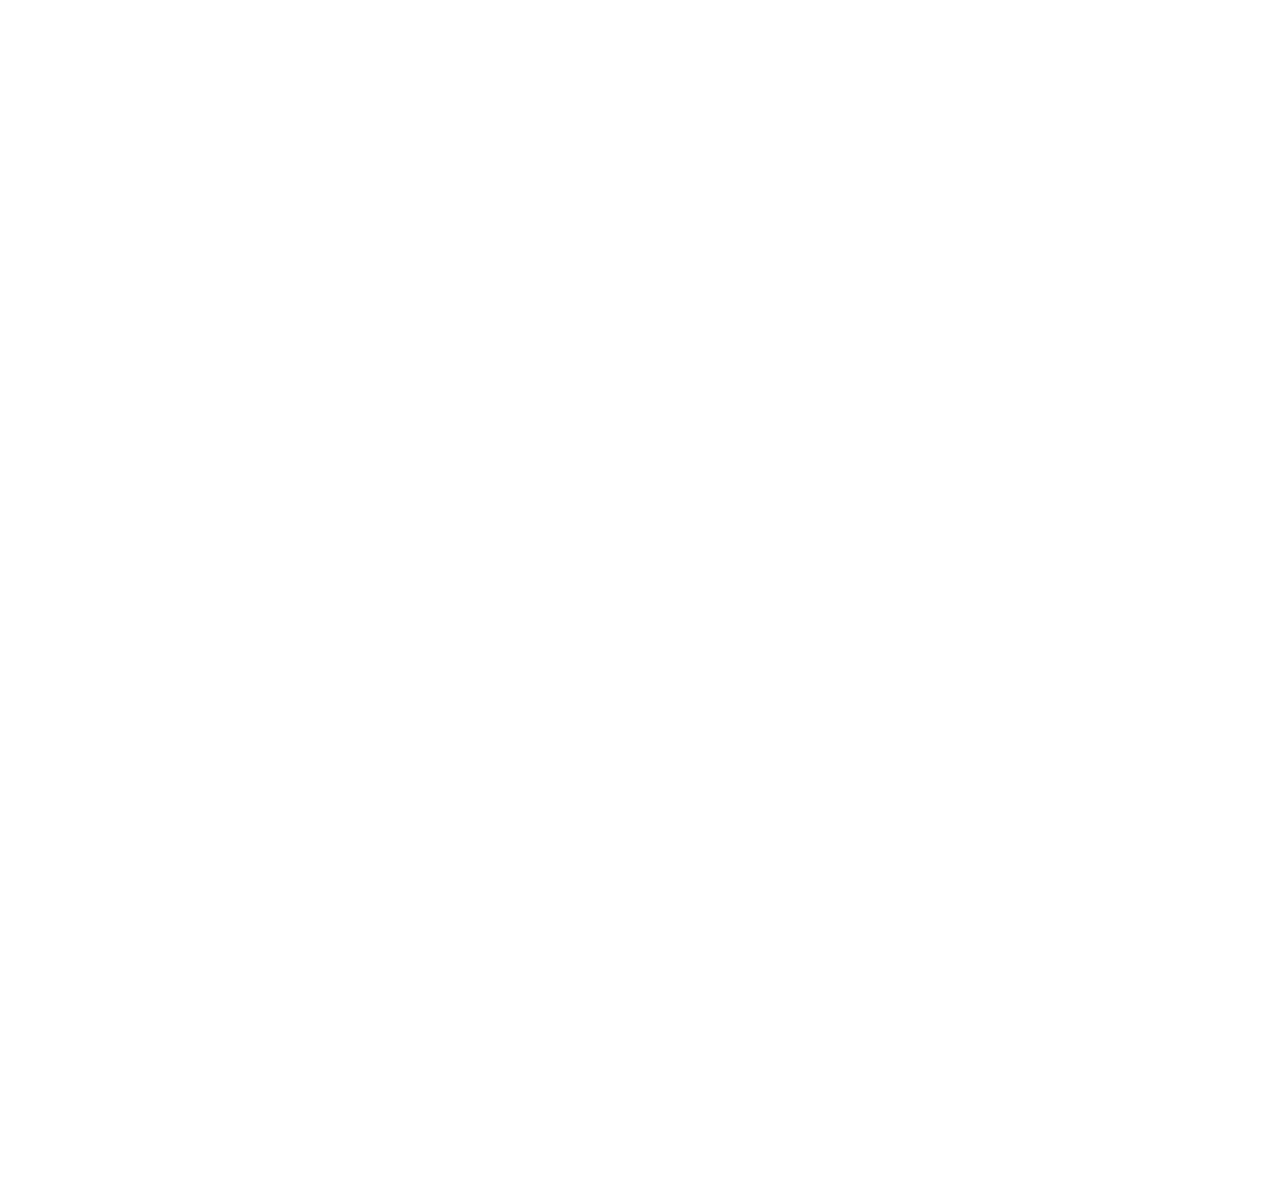
==== commit cf5fa014: "Update index.html" ====
--- a/index.html
+++ b/index.html
@@ -36,7 +36,7 @@
         <!-- Spinner Start -->
         <div id="spinner" class="show bg-white position-fixed translate-middle w-100 vh-100 top-50 start-50 d-flex align-items-center justify-content-center">
             <div class="spinner-border text-primary" style="width: 3rem; height: 3rem;" role="status">
-                <span class="sr-only">Loading...</span>
+                <span class="sr-only">Verdant..</span>
             </div>
         </div>
         <!-- Spinner End -->
@@ -97,27 +97,6 @@
         <!-- Search Start -->
         <div class="container-fluid bg-primary mb-5 wow fadeIn" data-wow-delay="0.1s" style="padding: 35px;">
             <div class="container">
-                <div class="row g-2">
-                    <div class="col-md-10">
-                        <div class="row g-2">
-                            <div class="col-md-4">
-                                <input type="text" class="form-control border-0 py-3" placeholder="Search Keyword">
-                            </div>
-                            <div class="col-md-4">
-                                <select class="form-select border-0 py-3">
-                                    <option selected>Location</option>
-                                    <option value="1">Ibeju Lekki</option>
-                                    <option value="2">Abeokuta</option>
-                                    <option value="3">Sango Ifo</option>
-                                    <option value="3">Itori Ewekoro</option>
-                                </select>
-                            </div>
-                        </div>
-                    </div>
-                    <div class="col-md-2">
-                        <button class="btn btn-dark border-0 w-100 py-3">Search</button>
-                    </div>
-                </div>
             </div>
         </div>
         <!-- Search End -->
@@ -135,7 +114,7 @@
                     <div class="col-lg-6 wow fadeIn" data-wow-delay="0.5s">
                         <h3 class="mb-4">Yes! We are here for your rescue!</h3>
                         <h1 class="mb-4"> Be Your Own Landlord Without Stress!</h1>
-                        <p><i class="fa fa-check text-primary me-3"></i>Secure a Piece of LAND as low as #15,000</p>
+                        <p>&#128683; Secure a Piece of LAND as low as #15,000</p>
                         <p><i class="fa fa-check text-primary me-3"></i>Invest today & earn as high as 30% return on investment</p>
                         <p><i class="fa fa-check text-primary me-3"></i>Your Receipt number qualified you to win a free plot of land</p>
                         <p><i class="fa fa-check text-primary me-3"></i>Your ticket Qualifiesyou to win consolation prizes</p>
@@ -309,7 +288,7 @@
                                     <h1 class="mb-3">Contact With Our Certified Agent</h1>
                                     <p>Feel free to reach out to our friendly agents for personalized assistance. We’re here to help you find your dream property! 🏡📞.</p>
                                 </div>
-                                <a href="" class="btn btn-primary py-3 px-4 me-2"><i class="fa fa-phone-alt me-2"></i>Make A Call</a>
+                                <a href="tel:+2348137324349" class="btn btn-primary py-3 px-4 me-2"><i class="fa fa-phone-alt me-2"></i>Make A Call</a>
                             </div>
                         </div>
                     </div>
@@ -327,7 +306,7 @@
                     <p>Get to know our dedicated team of experts who are passionate about helping you find your perfect home. We're here to guide you every step of the way! 👥🏡</p>
                 </div>
                 <div class="team">
-                    <div class="col-lg-3 col-md-6 wow fadeInUp" data-wow-delay="0.1s">
+                    <div class="col-lg-3 col-md-7 wow fadeInUp" data-wow-delay="0.1s">
                         <div class="team-item rounded overflow-hidden">
                             <div class="position-relative">
                                 <img class="img-fluid" src="img/ed.jpg" alt="">
@@ -359,10 +338,10 @@
                             </div>
                         </div>
                     </div>
-                    <div class="col-lg-3 col-md-6 wow fadeInUp" data-wow-delay="0.1s">
+                    <div class="col-lg-3 col-md-6 wow fadeInUp" data-wow-delay="0.2s">
                         <div class="team-item rounded overflow-hidden">
                             <div class="position-relative">
-                                <img class="img-fluid" src="img/bm.png" alt="">
+                                <img class="img-fluid" src="img/Bm01.jpg" alt="">
                                 <div class="position-absolute start-50 top-100 translate-middle d-flex align-items-center">
                                     <a class="btn btn-square mx-1" href=""><i class="fab fa-facebook-f"></i></a>
                                     <a class="btn btn-square mx-1" href=""><i class="fab fa-twitter"></i></a>
@@ -395,7 +374,7 @@
                             <div class="d-flex align-items-center">
                                 <img class="img-fluid flex-shrink-0 rounded" src="img/test1.jpg" style="width: 45px; height: 45px;">
                                 <div class="ps-3">
-                                    <h6 class="fw-bold mb-1">Mrs Alabi</h6>
+                                    <h6 class="fw-bold mb-1">Mrs Victoria Dennis Kehinde</h6>
                                     <small>Rating: ⭐⭐⭐⭐⭐</small>
                                 </div>
                             </div>
@@ -407,7 +386,7 @@
                             <div class="d-flex align-items-center">
                                 <img class="img-fluid flex-shrink-0 rounded" src="img/test2.jpg" style="width: 45px; height: 45px;">
                                 <div class="ps-3">
-                                    <h6 class="fw-bold mb-1">Mr Akeem</h6>
+                                    <h6 class="fw-bold mb-1">Mrs Cellicia Etikudo</h6>
                                     <small>Rating: ⭐⭐⭐⭐</small>
                                 </div>
                             </div>
@@ -429,6 +408,43 @@
             </div>
         </div>
         <!-- Testimonial End -->
+
+    <!-- Top Customer -->
+     <div class="container-xxl py-5">
+        <div class="container">
+            <div class="text-center mx-auto mb-5 wow fadeInUp" data-wow-delay="0.1s" style="max-width: 600px;">
+                <h1 class="mb-3">Our Top Customers</h1>
+                     <p>Our Esteemed Clients At Verdant World, we take pride in the satisfaction and success of our clients. Our top customers have experienced the exceptional service and commitment we provide in making property ownership a reality.
+
+                       <br> &#128512;<strong>Client Testimonials:</strong> Hear from clients like Mrs Cellicia Etikudo and Mrs. Victoria Dennis Kehinde who have praised our high level of service, market knowledge, and dedication to ensuring a smooth transaction.</br>
+                       👥<strong>Join the Community:</strong> Become a part of our community of satisfied homeowners and enjoy the benefits of our modern real estate services tailored to meet your needs.
+                        Feel free to reach out for personalized assistance in finding your dream property with Verdant World. 👥🏡</p>
+                 </div>
+                        <div class="team">
+                            <div class="col-lg-3 col-md-7 wow fadeInUp" data-wow-delay="0.1s">
+                                <div class="team-item rounded overflow-hidden">
+                                    <div class="position-relative">
+                                        <img class="img-fluid" src="img/test1.jpg" alt="">
+                                    </div>
+                                    <div class="text-center p-4 mt-3">
+                                        <h5 class="fw-bold mb-0">Mrs Victoria Dennis Kehinde</h5>
+                                    </div>
+                                </div>
+                            </div>
+                            <div class="col-lg-3 col-md-6 wow fadeInUp" data-wow-delay="0.3s">
+                                <div class="team-item rounded overflow-hidden">
+                                    <div class="position-relative">
+                                        <img class="img-fluid" src="img/test2.jpg" alt="">
+                                    </div>
+                                    <div class="text-center p-4 mt-3">
+                                        <h5 class="fw-bold mb-0">Mrs Cellicia Etikudo</h5>
+                                    </div>
+                                </div>
+                            </div>
+                        </div>
+                    </div>
+                </div>
+                <!-- Top Customer -->
         
 
         <!-- Footer Start -->
@@ -437,12 +453,13 @@
                 <div class="row g-5">
                     <div class="col-lg-3 col-md-6">
                         <h5 class="text-white mb-4">Get In Touch</h5>
-                        <p class="mb-2"><i class="fa fa-map-marker-alt me-3"></i>KM 38, Abeokuta Express way, Moshalashi, Lagos.</p>
+                        <p class="mb-2"><i class="fa fa-map-marker-alt me-3"></i>Head Office: KM 38, Abeokuta Express way, Moshalashi, Lagos.</p>
+                        <p class="mb-2"></i>Branch Office: Imran Plaza, No 69, Kuto Road, Abeokuta Ogun sate</p>
                         <p class="mb-2"><i class="fa fa-phone-alt me-3"></i>0813 670 8583, 0916 712 7019</p>
                         <p class="mb-2"><i class="fa fa-envelope me-3"></i>info@verdantworld.com</p>
                         <div class="d-flex pt-2">
-                            <a class="btn btn-outline-light btn-social" href=""><i class="fab fa-twitter"></i></a>
-                            <a class="btn btn-outline-light btn-social" href=""><i class="fab fa-facebook-f"></i></a>
+                            <a class="btn btn-outline-light btn-social" href="https://www.instagram.com/verdant_world_global_limited/"><i class="fab fa-instagram"></i></a>
+                            <a class="btn btn-outline-light btn-social" href="https://web.facebook.com/profile.php?id=61556985282992"><i class="fab fa-facebook-f"></i></a>
                             <a class="btn btn-outline-light btn-social" href=""><i class="fab fa-youtube"></i></a>
                             <a class="btn btn-outline-light btn-social" href=""><i class="fab fa-linkedin-in"></i></a>
                         </div>
@@ -493,4 +510,4 @@
     <script src="js/main.js"></script>
 </body>
 
-</html>+</html>
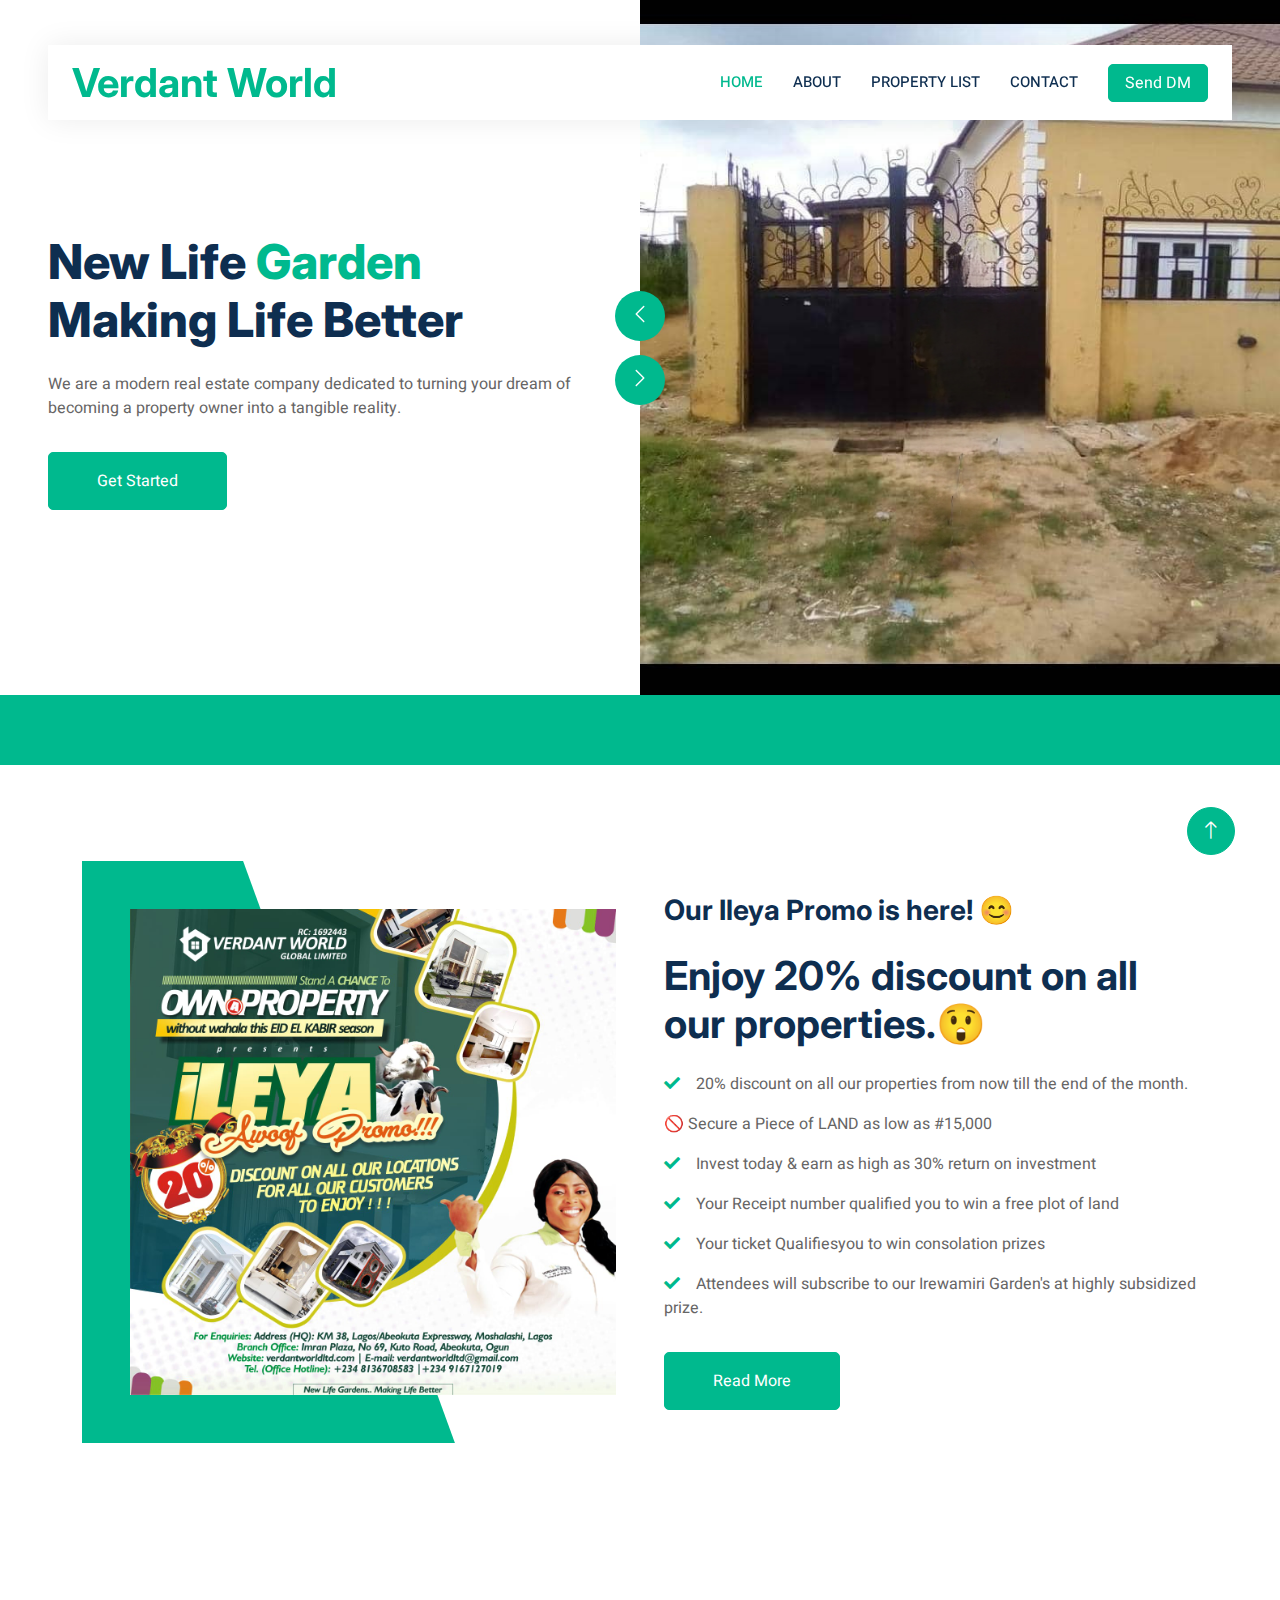
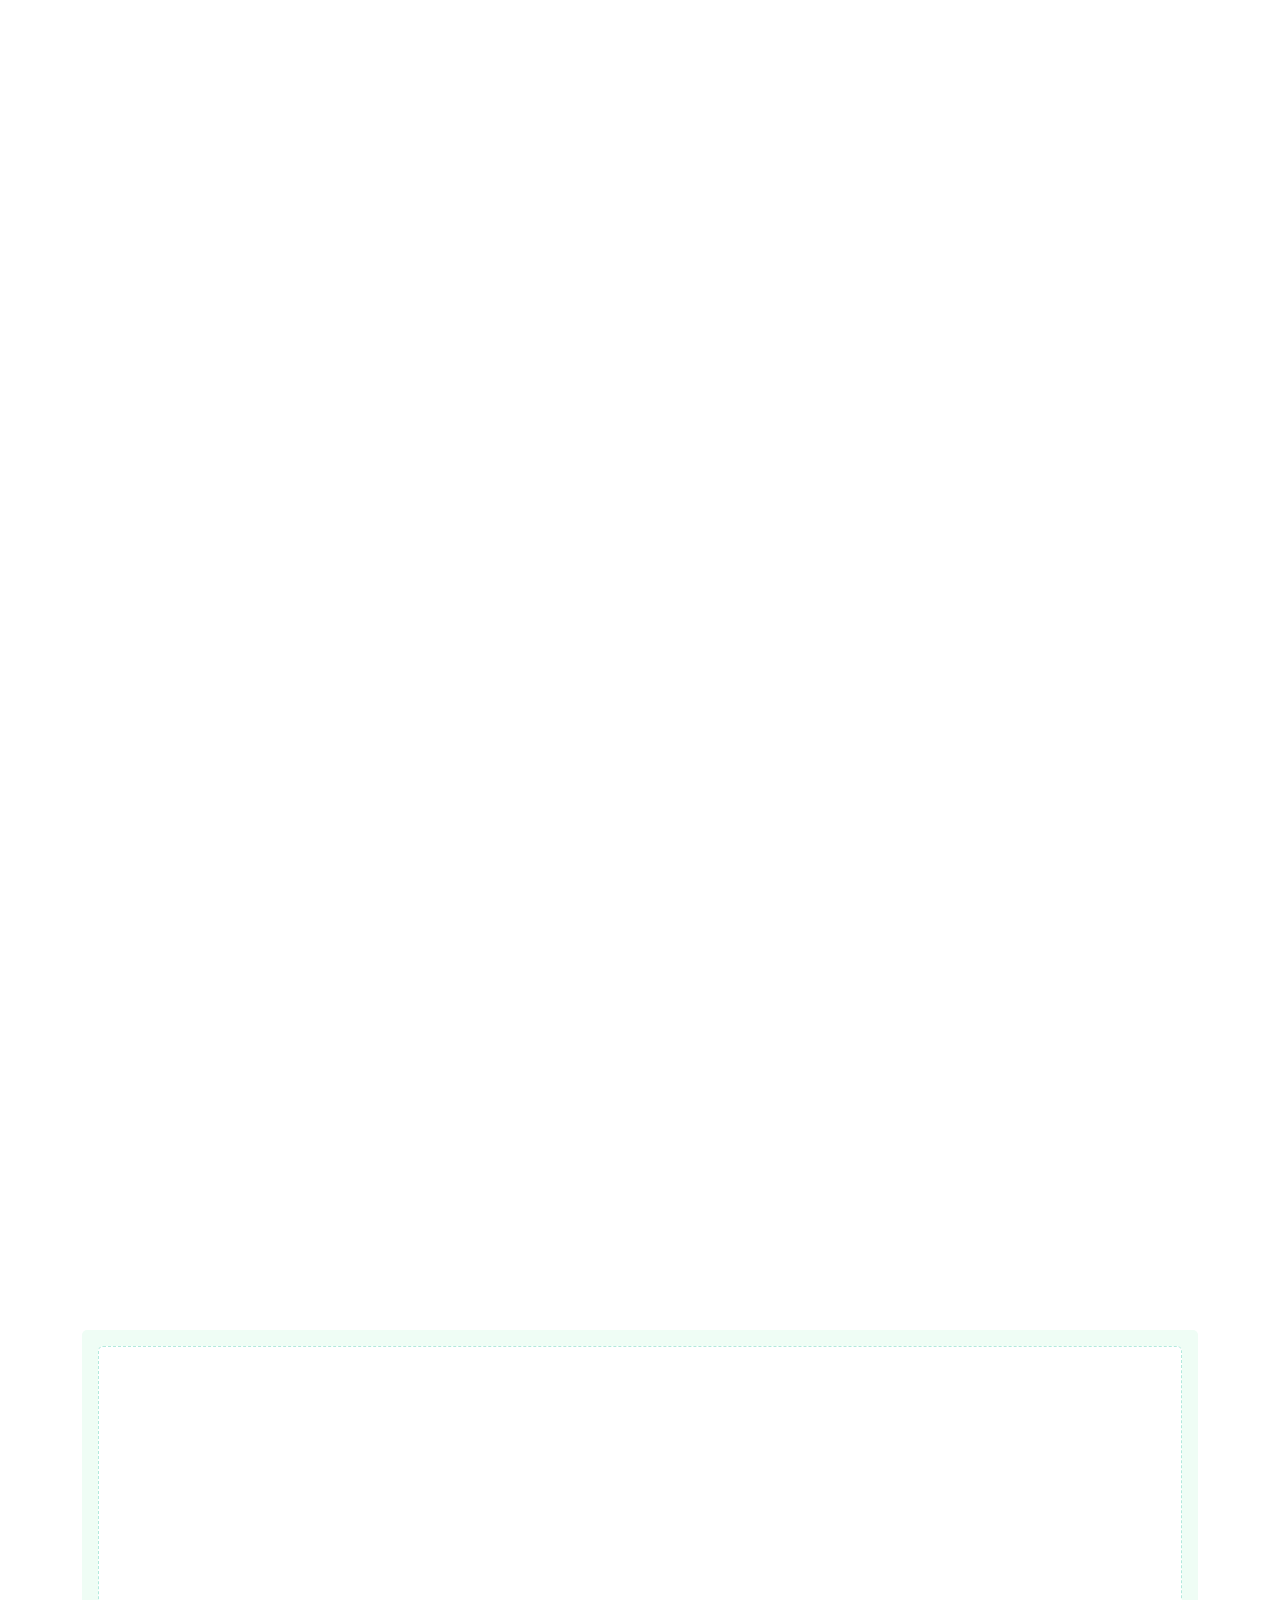
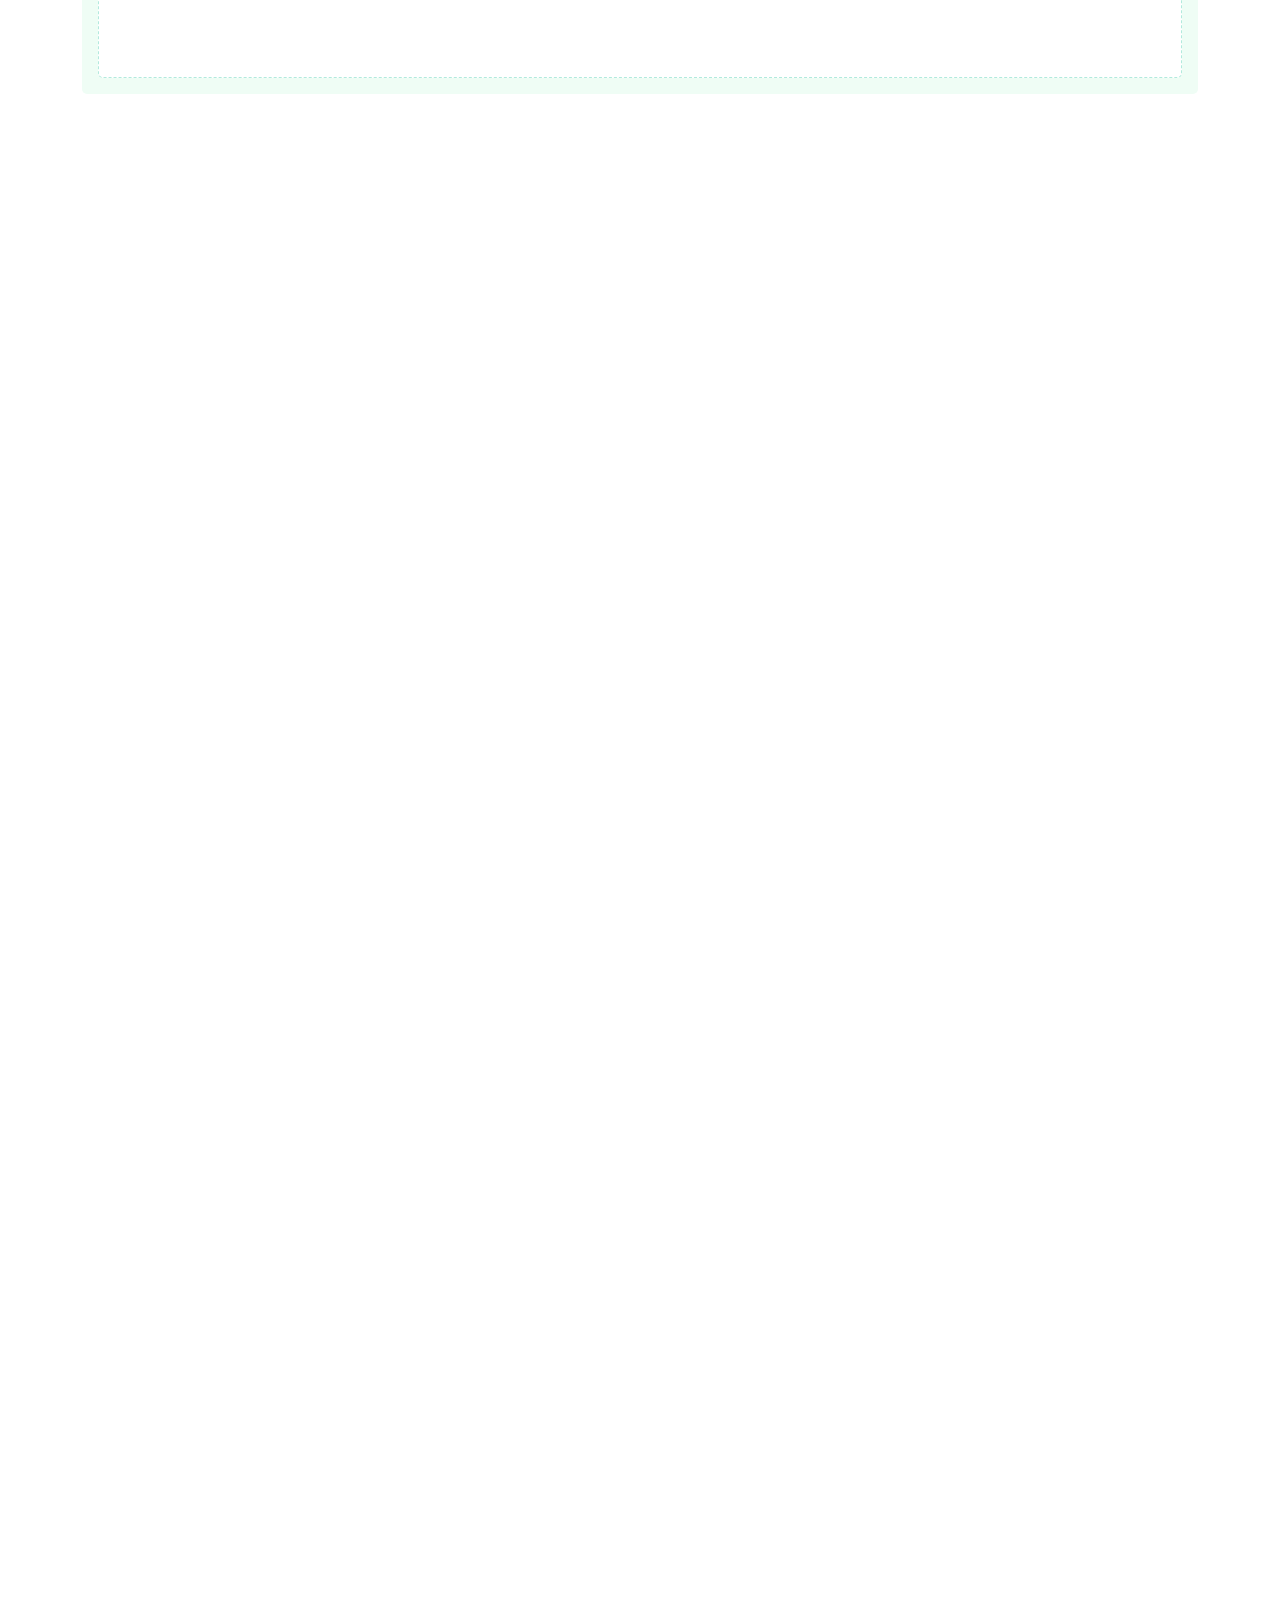
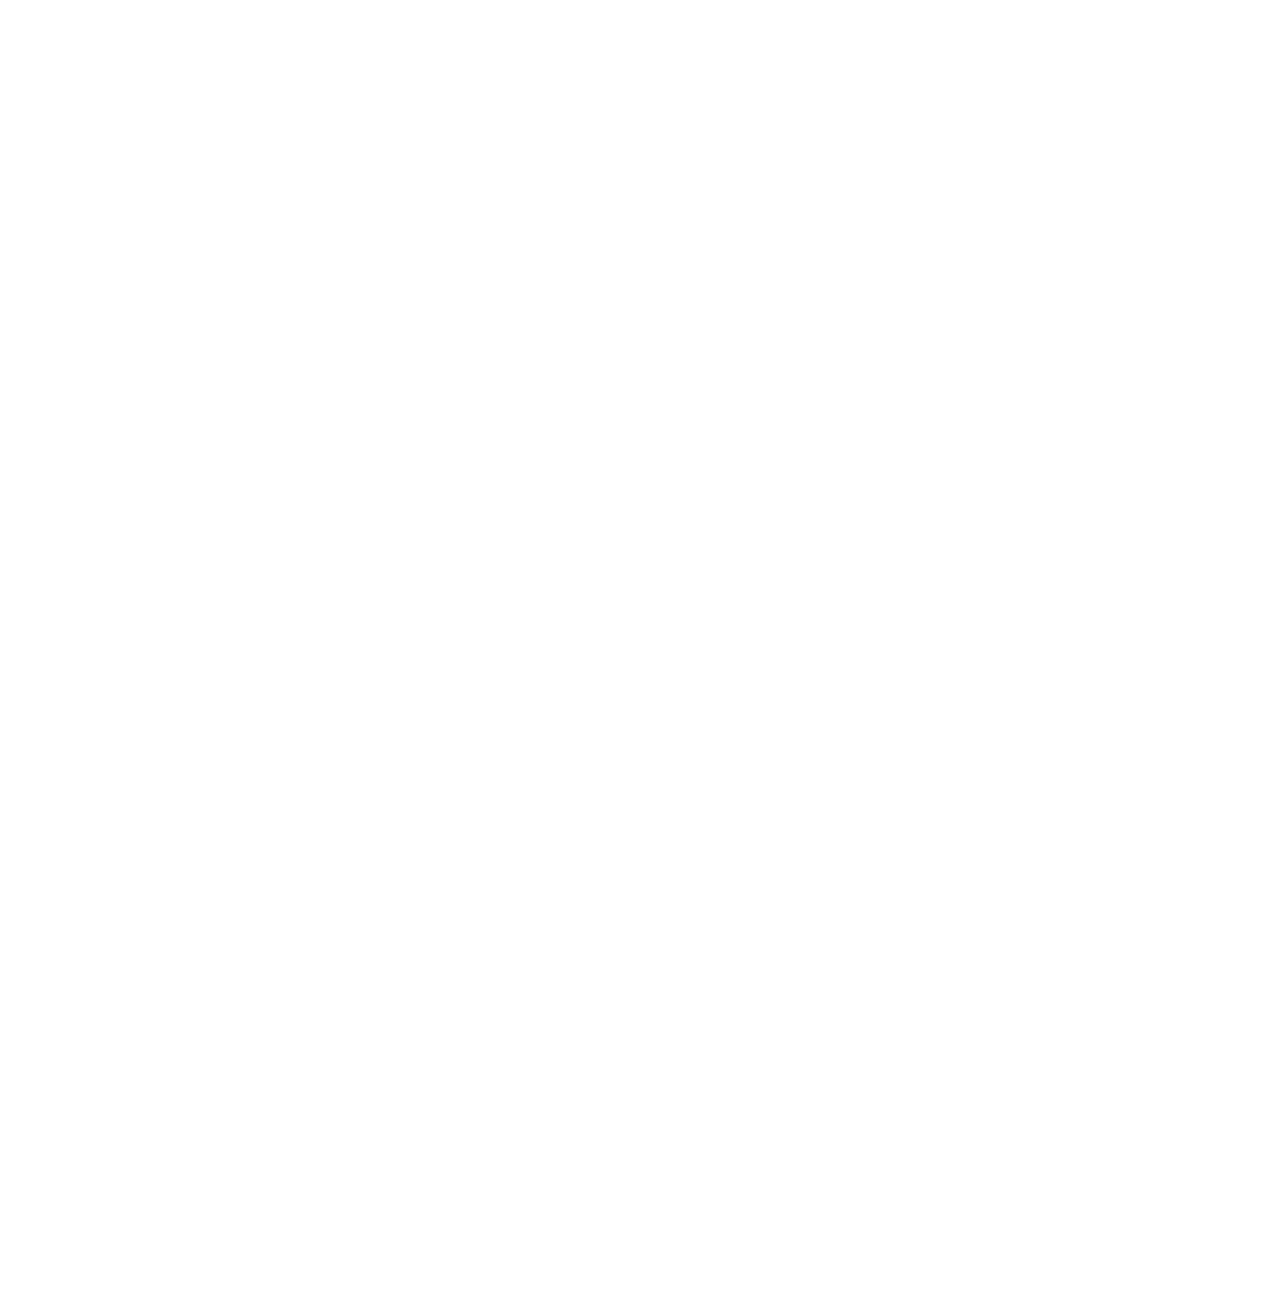
==== commit 6faac139: "Update index.html" ====
--- a/index.html
+++ b/index.html
@@ -108,12 +108,13 @@
                 <div class="row g-5 align-items-center">
                     <div class="col-lg-6 wow fadeIn" data-wow-delay="0.1s">
                         <div class="about-img position-relative overflow-hidden p-5 pe-0">
-                            <img class="img-fluid w-100" src="img/advert1.jpg"/>
+                            <img class="img-fluid w-100" src="img/IMG-20240519-WA0004.jpg"/>
                         </div>
                     </div>
                     <div class="col-lg-6 wow fadeIn" data-wow-delay="0.5s">
-                        <h3 class="mb-4">Yes! We are here for your rescue!</h3>
-                        <h1 class="mb-4"> Be Your Own Landlord Without Stress!</h1>
+                        <h3 class="mb-4">Our Ileya Promo is here! &#128522;</h3>
+                        <h1 class="mb-4">Enjoy 20% discount on all our properties.&#128562;</h1>
+			<p><i class="fa fa-check text-primary me-3"></i>20% discount on all our properties from now till the end of the month.</p>
                         <p>&#128683; Secure a Piece of LAND as low as #15,000</p>
                         <p><i class="fa fa-check text-primary me-3"></i>Invest today & earn as high as 30% return on investment</p>
                         <p><i class="fa fa-check text-primary me-3"></i>Your Receipt number qualified you to win a free plot of land</p>
--- a/css/style.css
+++ b/css/style.css
@@ -294,7 +294,7 @@
 /*** Team ***/
 .team{
     display: flex;
-    flex-direction: row;
+    flex-wrap: wrap;
     justify-content: center;
     padding: 1rem;
 }
@@ -450,4 +450,4 @@
     width: 50%;
     height: 300px;
 
-}+}
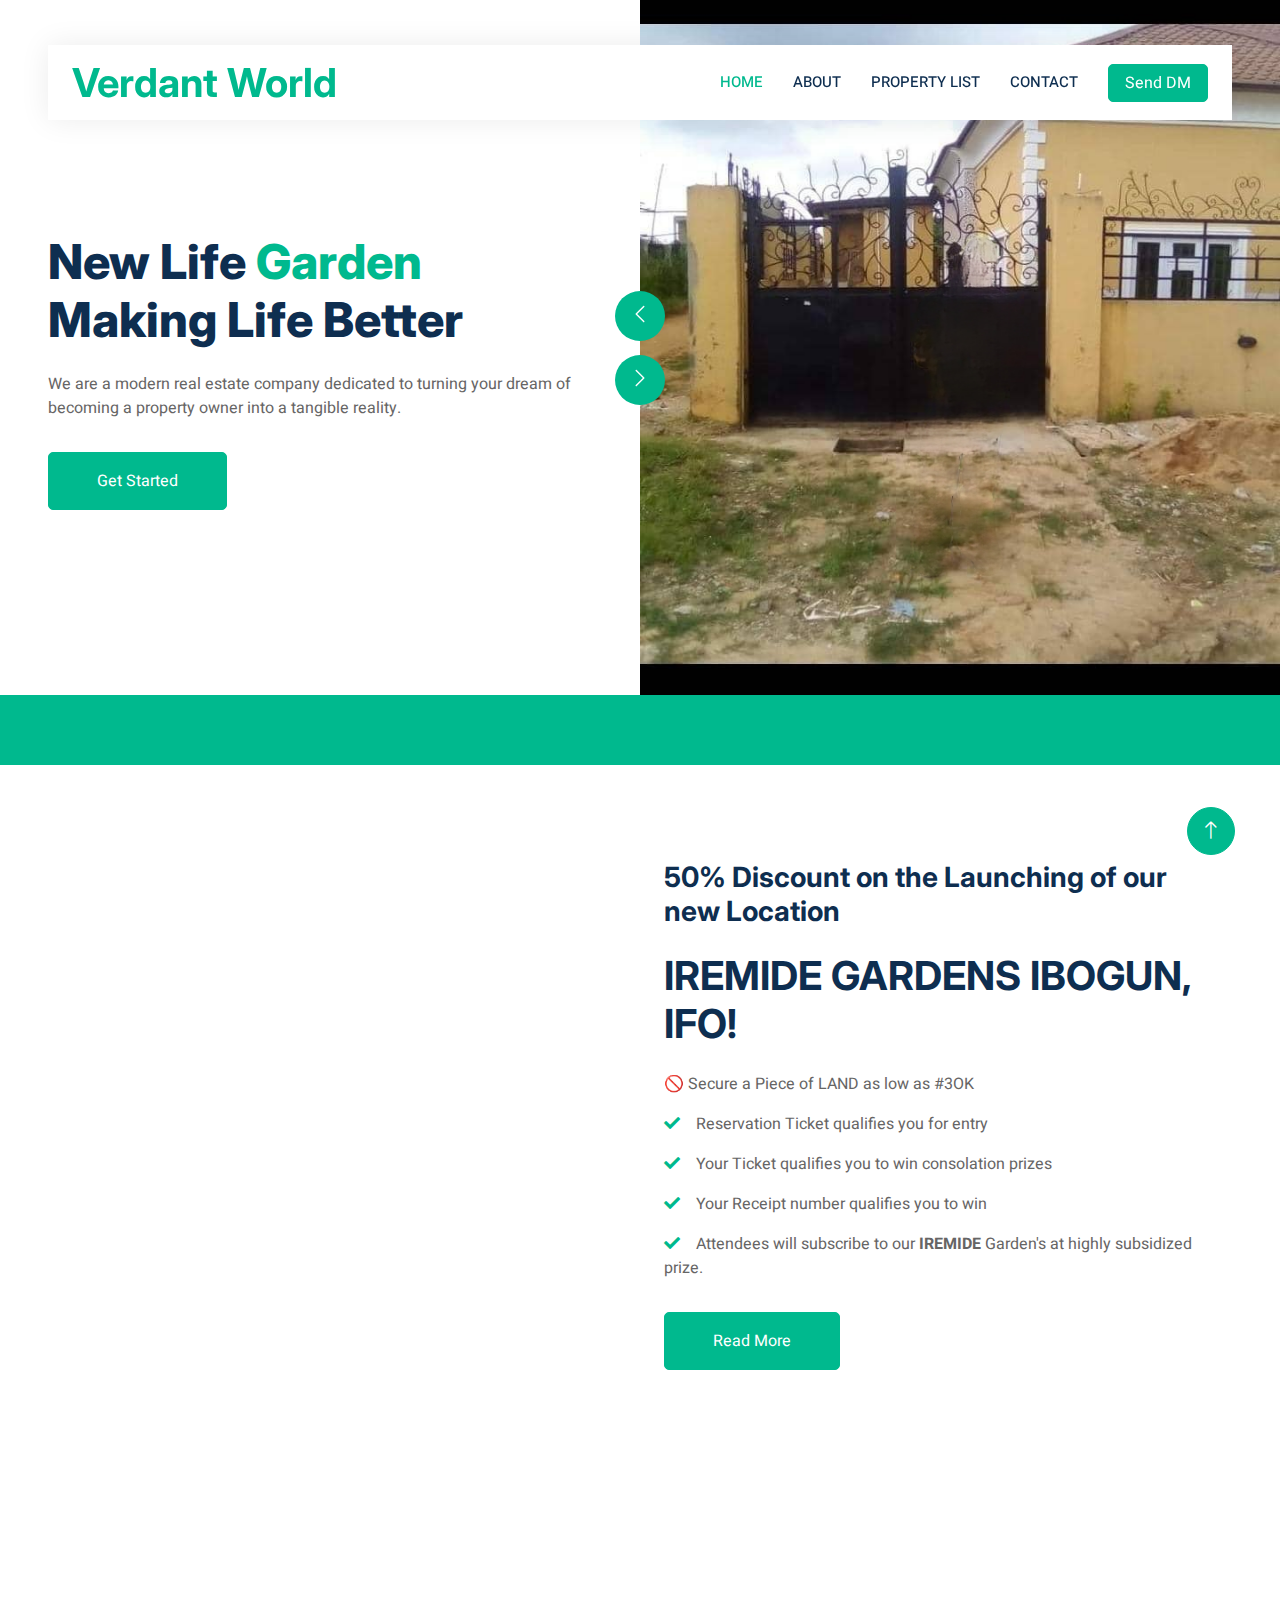
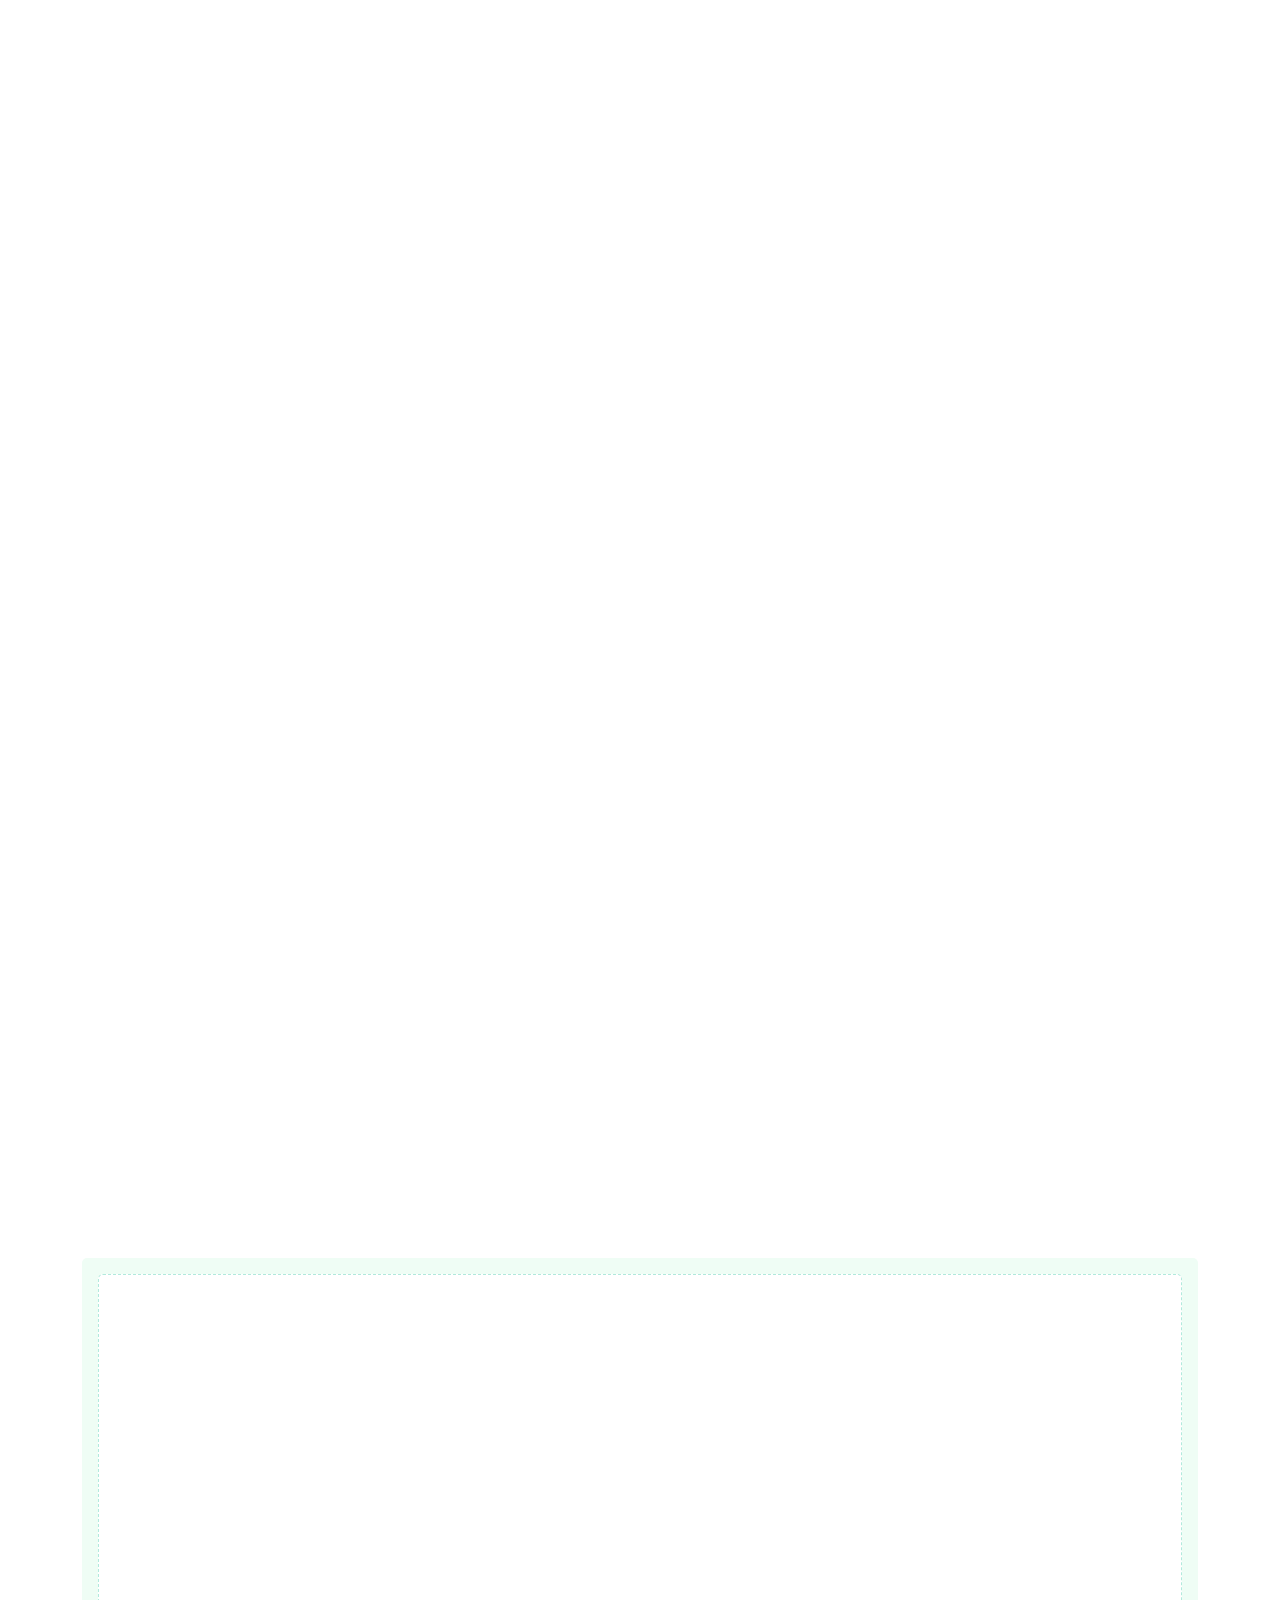
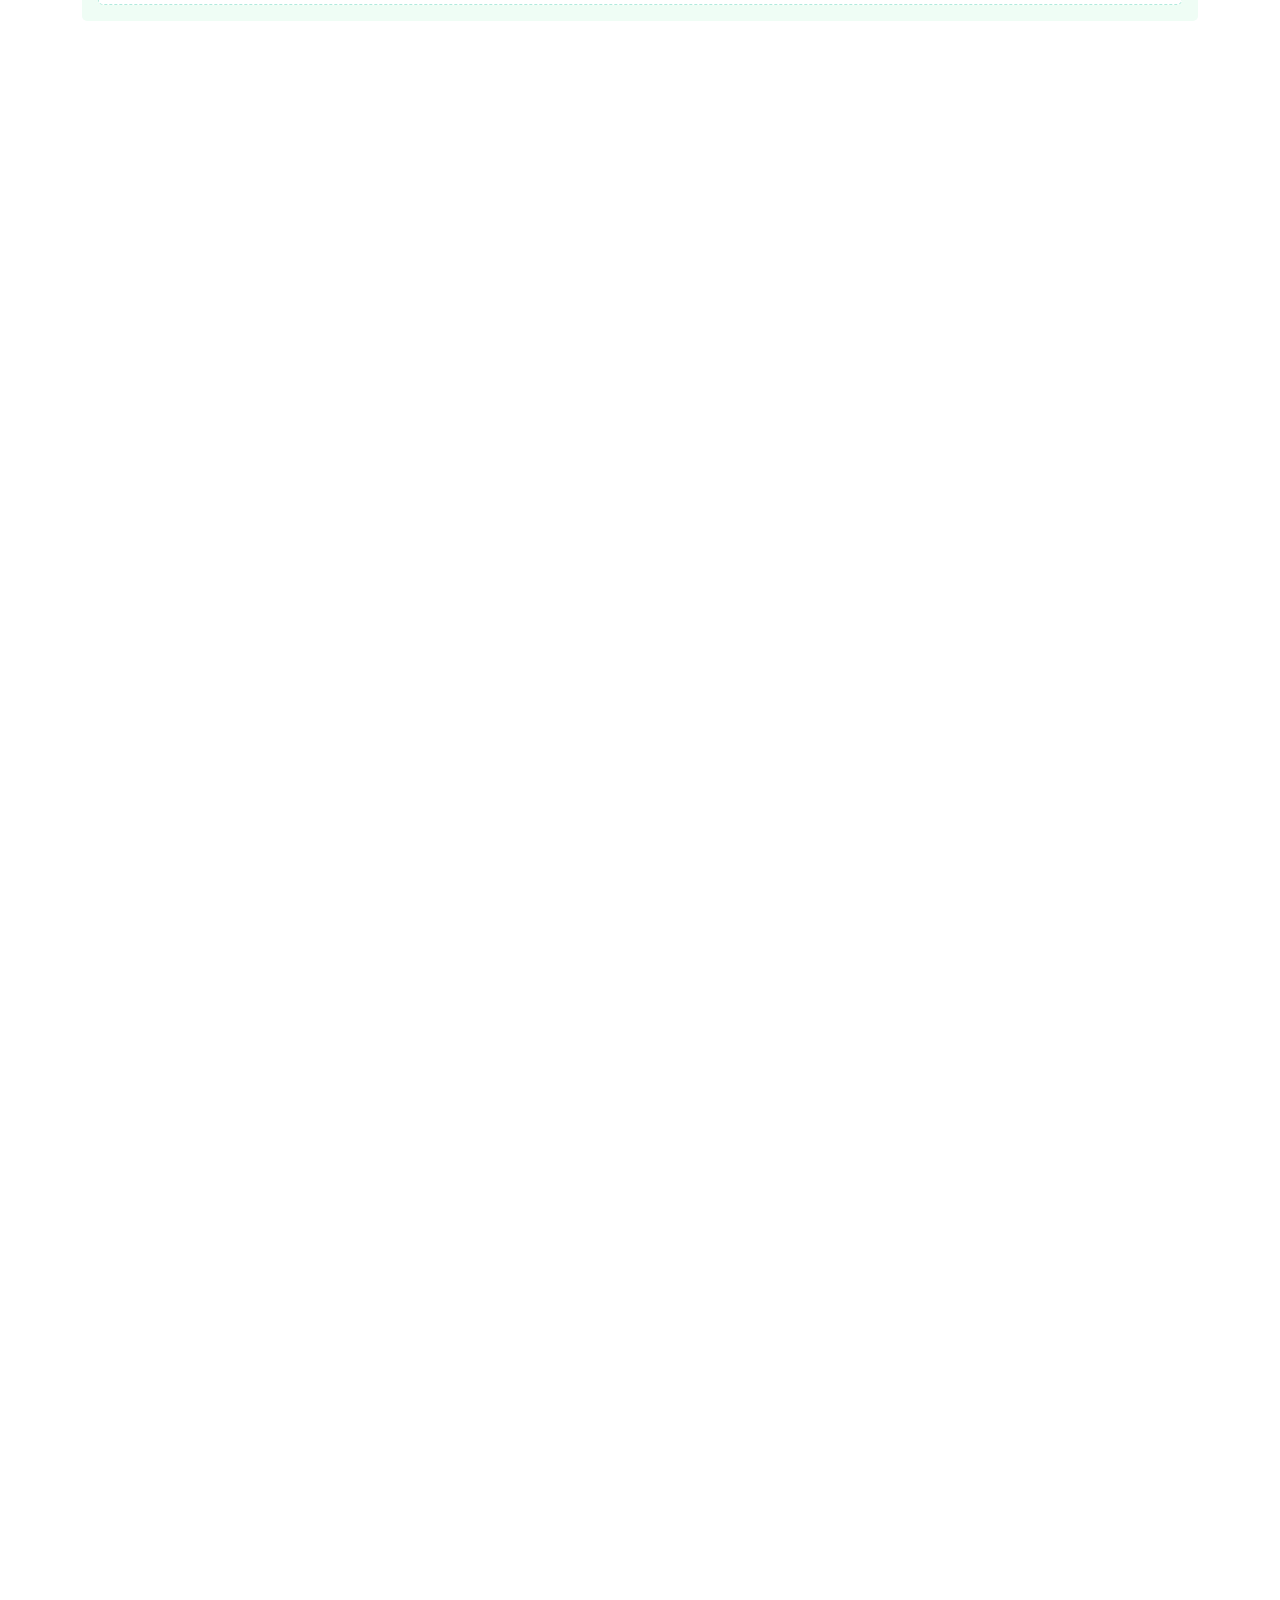
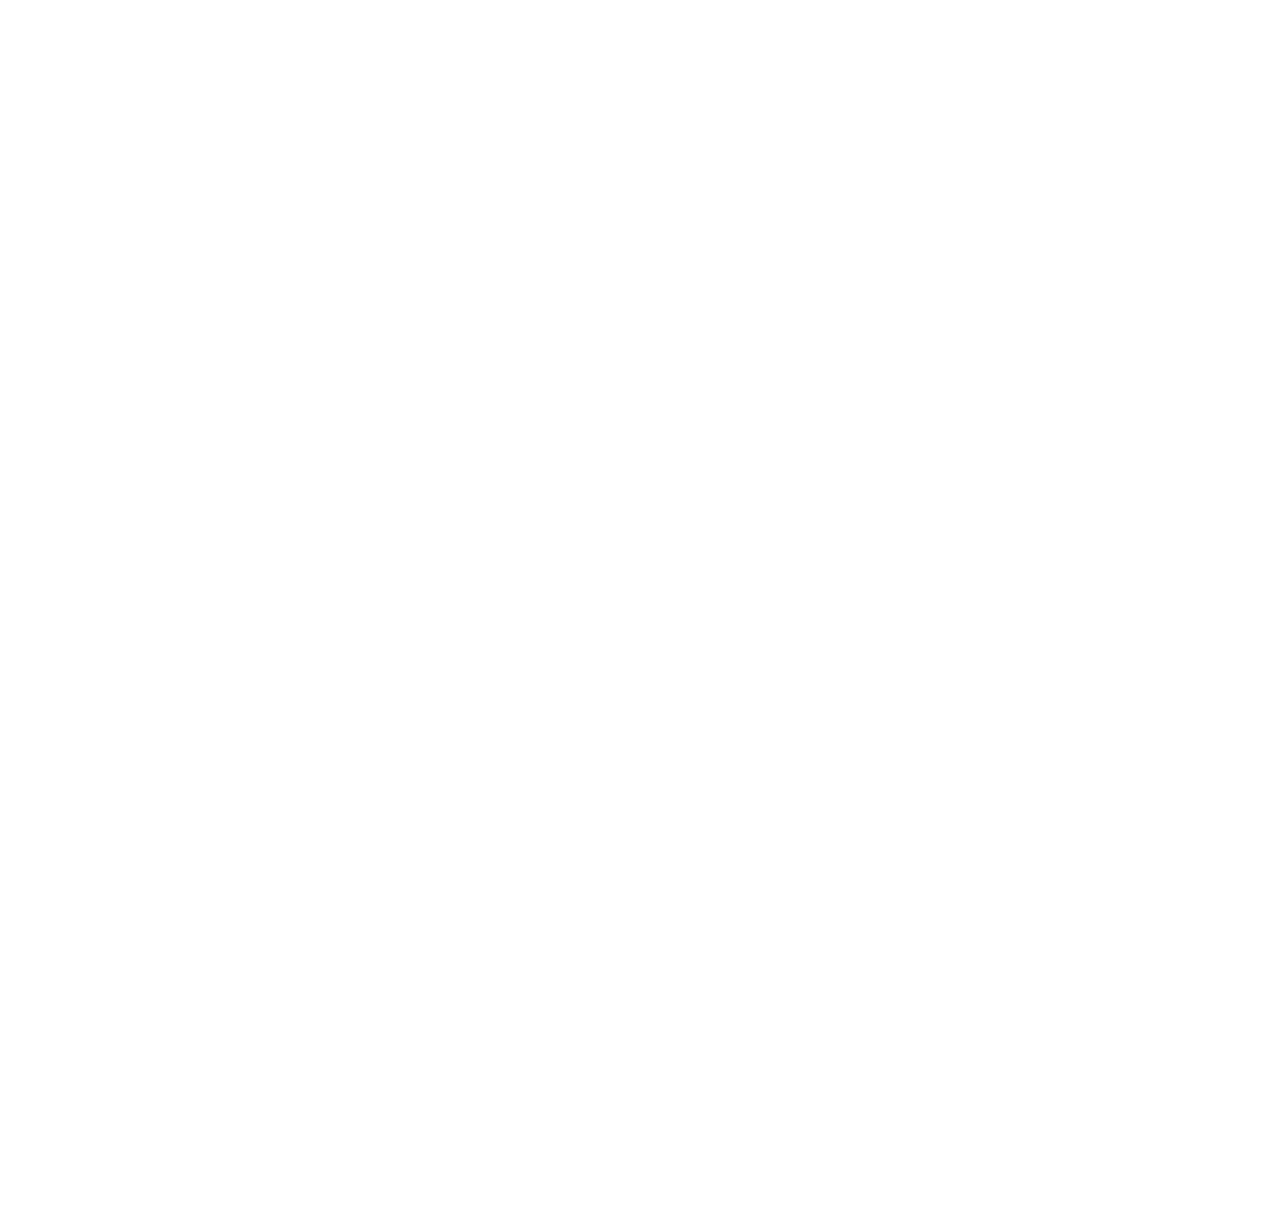
==== commit 672eacdb: "Add files via upload" ====
--- a/index.html
+++ b/index.html
@@ -1,514 +1,530 @@
-<!DOCTYPE html>
-<html lang="en">
-
-<head>
-    <meta charset="utf-8">
-    <title>Verdant World Global Limited</title>
-    <meta content="width=device-width, initial-scale=1.0" name="viewport">
-    <meta content="" name="keywords">
-    <meta content="" name="description">
-
-    <!-- Favicon -->
-    <link href="img/favicon.ico" rel="icon">
-
-    <!-- Google Web Fonts -->
-    <link rel="preconnect" href="https://fonts.googleapis.com">
-    <link rel="preconnect" href="https://fonts.gstatic.com" crossorigin>
-    <link href="https://fonts.googleapis.com/css2?family=Heebo:wght@400;500;600&family=Inter:wght@700;800&display=swap" rel="stylesheet">
-    
-    <!-- Icon Font Stylesheet -->
-    <link href="https://cdnjs.cloudflare.com/ajax/libs/font-awesome/5.10.0/css/all.min.css" rel="stylesheet">
-    <link href="https://cdn.jsdelivr.net/npm/bootstrap-icons@1.4.1/font/bootstrap-icons.css" rel="stylesheet">
-
-    <!-- Libraries Stylesheet -->
-    <link href="lib/animate/animate.min.css" rel="stylesheet">
-    <link href="lib/owlcarousel/assets/owl.carousel.min.css" rel="stylesheet">
-
-    <!-- Customized Bootstrap Stylesheet -->
-    <link href="css/bootstrap.min.css" rel="stylesheet">
-
-    <!-- Template Stylesheet -->
-    <link href="css/style.css" rel="stylesheet">
-</head>
-
-<body>
-    <div class="container-xxl bg-white p-0">
-        <!-- Spinner Start -->
-        <div id="spinner" class="show bg-white position-fixed translate-middle w-100 vh-100 top-50 start-50 d-flex align-items-center justify-content-center">
-            <div class="spinner-border text-primary" style="width: 3rem; height: 3rem;" role="status">
-                <span class="sr-only">Verdant..</span>
-            </div>
-        </div>
-        <!-- Spinner End -->
-
-
-        <!-- Navbar Start -->
-        <div class="container-fluid nav-bar bg-transparent">
-            <nav class="navbar navbar-expand-lg bg-white navbar-light py-0 px-4">
-                <a href="index.html" class="navbar-brand d-flex align-items-center text-center">
-                    <h1 class="m-0 text-primary">Verdant World</h1>
-                </a>
-                <button type="button" class="navbar-toggler" data-bs-toggle="collapse" data-bs-target="#navbarCollapse">
-                    <span class="navbar-toggler-icon"></span>
-                </button>
-                <div class="collapse navbar-collapse" id="navbarCollapse">
-                    <div class="navbar-nav ms-auto">
-                        <a href="index.html" class="nav-item nav-link active">Home</a>
-                        <a href="about.html" class="nav-item nav-link">About</a>
-                        <a href="property-list.html" class="nav-item nav-link">Property List</a>
-                        <a href="contact.html" class="nav-item nav-link">Contact</a>
-                    </div>
-                    <a href="https://whas.me/GsfTPbvQek" class="btn btn-primary px-3 d-none d-lg-flex">Send DM</a>
-                </div>
-            </nav>
-        </div>
-        <!-- Navbar End -->
-
-
-        <!-- Header Start -->
-        <div class="container-fluid header bg-white p-0">
-            <div class="row g-0 align-items-center flex-column-reverse flex-md-row">
-                <div class="col-md-6 p-5 mt-lg-5">
-                    <h1 class="display-5 animated fadeIn mb-4">New Life <span class="text-primary">Garden</span> Making Life Better</h1>
-                    <p class="animated fadeIn mb-4 pb-2">We are a modern real estate company dedicated to turning your dream of becoming a property owner into a tangible reality.</p>
-                    <a href="" class="btn btn-primary py-3 px-5 me-3 animated fadeIn">Get Started</a>
-                </div>
-                <div class="col-md-6 animated fadeIn">
-                    <div class="owl-carousel header-carousel">
-                        <div class="owl-carousel-item">
-                            <img class="img-fluid" src="img/carousel-1.jpg" alt="">
-                        </div>
-                        <div class="owl-carousel-item">
-                            <img class="img-fluid" src="img/carousel-2.jpg" alt="">
-                        </div>
-                        <div class="owl-carousel-item">
-                            <img class="img-fluid" src="img/bg02.jpg" alt="">
-                        </div>
-                        <div class="owl-carousel-item">
-                            <img class="img-fluid" src="img/bg01.jpg" alt="">
-                        </div>
-                    </div>
-                </div>
-            </div>
-        </div>
-        <!-- Header End -->
-
-
-        <!-- Search Start -->
-        <div class="container-fluid bg-primary mb-5 wow fadeIn" data-wow-delay="0.1s" style="padding: 35px;">
-            <div class="container">
-            </div>
-        </div>
-        <!-- Search End -->
-
-
-        <!-- About Start -->
-        <div class="container-xxl py-5">
-            <div class="container">
-                <div class="row g-5 align-items-center">
-                    <div class="col-lg-6 wow fadeIn" data-wow-delay="0.1s">
-                        <div class="about-img position-relative overflow-hidden p-5 pe-0">
-                            <img class="img-fluid w-100" src="img/IMG-20240519-WA0004.jpg"/>
-                        </div>
-                    </div>
-                    <div class="col-lg-6 wow fadeIn" data-wow-delay="0.5s">
-                        <h3 class="mb-4">Our Ileya Promo is here! &#128522;</h3>
-                        <h1 class="mb-4">Enjoy 20% discount on all our properties.&#128562;</h1>
-			<p><i class="fa fa-check text-primary me-3"></i>20% discount on all our properties from now till the end of the month.</p>
-                        <p>&#128683; Secure a Piece of LAND as low as #15,000</p>
-                        <p><i class="fa fa-check text-primary me-3"></i>Invest today & earn as high as 30% return on investment</p>
-                        <p><i class="fa fa-check text-primary me-3"></i>Your Receipt number qualified you to win a free plot of land</p>
-                        <p><i class="fa fa-check text-primary me-3"></i>Your ticket Qualifiesyou to win consolation prizes</p>
-                        <p><i class="fa fa-check text-primary me-3"></i>Attendees will subscribe to our Irewamiri Garden's at highly subsidized prize.</p>
-                        <a class="btn btn-primary py-3 px-5 mt-3" href="">Read More</a>
-                    </div>
-                </div>
-            </div>
-        </div>
-        <!-- About End -->
-
-
-        <!-- Property List Start -->
-        <div class="tab-content">
-            <div id="tab-1" class="tab-pane fade show p-0 active">
-                <div class="row g-4">
-                    <div class="col-lg-4 col-md-6 wow fadeInUp" data-wow-delay="0.1s">
-                        <div class="property-item rounded overflow-hidden">
-                            <div class="position-relative overflow-hidden">
-                                <a href=""><img class="img-fluid" src="img/desirehome.jpg" alt=""></a>
-                                <div class="bg-primary rounded text-white position-absolute start-0 top-0 m-4 py-1 px-3">For Sell</div>
-                                <div class="bg-white rounded-top text-primary position-absolute start-0 bottom-0 mx-4 pt-1 px-3"></div>
-                            </div>
-                            <div class="p-4 pb-0">
-                                <h5 class="text-primary mb-3">3.5M</h5>
-                                <a class="d-block h5 mb-2" href="">Desire Home</a>
-                                <p><i class="fa fa-map-marker-alt text-primary me-2"></i>Lekki</p>
-                            </div>
-                            <div class="d-flex border-top">
-                                <small class="flex-fill text-center border-end py-2"><i class="fa fa-ruler-combined text-primary me-2"></i>500 SQM</small>
-                            </div>
-                        </div>
-                    </div>
-                    <div class="col-lg-4 col-md-6 wow fadeInUp" data-wow-delay="0.1s">
-                        <div class="property-item rounded overflow-hidden">
-                            <div class="position-relative overflow-hidden">
-                                <a href=""><img class="img-fluid" src="img/property1.jpg" alt=""></a>
-                                <div class="bg-primary rounded text-white position-absolute start-0 top-0 m-4 py-1 px-3">For Sell</div>
-                                <div class="bg-white rounded-top text-primary position-absolute start-0 bottom-0 mx-4 pt-1 px-3"></div>
-                            </div>
-                            <div class="p-4 pb-0">
-                                <h5 class="text-primary mb-3">3.5M</h5>
-                                <a class="d-block h5 mb-2" href="">Outright Payment</a>
-                                <p><i class="fa fa-map-marker-alt text-primary me-2"></i>Mowe</p>
-                            </div>
-                            <div class="d-flex border-top">
-                                <small class="flex-fill text-center border-end py-2"><i class="fa fa-ruler-combined text-primary me-2"></i>500 SQM</small>
-                            </div>
-                        </div>
-                    </div>
-                    <div class="col-lg-4 col-md-6 wow fadeInUp" data-wow-delay="0.3s">
-                        <div class="property-item rounded overflow-hidden">
-                            <div class="position-relative overflow-hidden">
-                                <a href=""><img class="img-fluid" src="img/comfort.jpg" alt=""></a>
-                                <div class="bg-primary rounded text-white position-absolute start-0 top-0 m-4 py-1 px-3">For Sell</div>
-                                <div class="bg-white rounded-top text-primary position-absolute start-0 bottom-0 mx-4 pt-1 px-3">Land</div>
-                            </div>
-                            <div class="p-4 pb-0">
-                                <h5 class="text-primary mb-3">300K</h5>
-                                <a class="d-block h5 mb-2" href="">Treasure Home</a>
-                                <p><i class="fa fa-map-marker-alt text-primary me-2"></i>Abeokuta Rounda</p>
-                            </div>
-                            <div class="d-flex border-top">
-                                <small class="flex-fill text-center border-end py-2"><i class="fa fa-ruler-combined text-primary me-2"></i>500 SQM</small>
-                            </div>
-                        </div>
-                    </div>
-                    <div class="col-lg-4 col-md-6 wow fadeInUp" data-wow-delay="0.5s">
-                        <div class="property-item rounded overflow-hidden">
-                            <div class="position-relative overflow-hidden">
-                                <a href=""><img class="img-fluid" src="img/property.jpg" alt=""></a>
-                                <div class="bg-primary rounded text-white position-absolute start-0 top-0 m-4 py-1 px-3">For Sell</div>
-                                <div class="bg-white rounded-top text-primary position-absolute start-0 bottom-0 mx-4 pt-1 px-3">Land</div>
-                            </div>
-                            <div class="p-4 pb-0">
-                                <h5 class="text-primary mb-3">600K</h5>
-                                <a class="d-block h5 mb-2" href="">Comfort Home</a>
-                                <p><i class="fa fa-map-marker-alt text-primary me-2"></i>Atan Otta</p>
-                            </div>
-                            <div class="d-flex border-top">
-                                <small class="flex-fill text-center border-end py-2"><i class="fa fa-ruler-combined text-primary me-2"></i>500 SQM</small>
-                            </div>
-                        </div>
-                    </div>
-                    <div class="col-lg-4 col-md-6 wow fadeInUp" data-wow-delay="0.1s">
-                        <div class="property-item rounded overflow-hidden">
-                            <div class="position-relative overflow-hidden">
-                                <a href=""><img class="img-fluid" src="" alt="Itori"></a>
-                                <div class="bg-primary rounded text-white position-absolute start-0 top-0 m-4 py-1 px-3">For Sell</div>
-                                <div class="bg-white rounded-top text-primary position-absolute start-0 bottom-0 mx-4 pt-1 px-3">Land</div>
-                            </div>
-                            <div class="p-4 pb-0">
-                                <h5 class="text-primary mb-3">2M</h5>
-                                <a class="d-block h5 mb-2" href="">Irewamiri Gardens</a>
-                                <p><i class="fa fa-map-marker-alt text-primary me-2"></i>Itori, Ewekoro Itori</p>
-                            </div>
-                            <div class="d-flex border-top">
-                                <small class="flex-fill text-center border-end py-2"><i class="fa fa-ruler-combined text-primary me-2"></i>500 SQM</small>
-                            </div>
-                        </div>
-                    </div>
-                    <div class="col-lg-4 col-md-6 wow fadeInUp" data-wow-delay="0.3s">
-                        <div class="property-item rounded overflow-hidden">
-                            <div class="position-relative overflow-hidden">
-                                <a href=""><img class="img-fluid" src="img/sango.jpg" alt=""></a>
-                                <div class="bg-primary rounded text-white position-absolute start-0 top-0 m-4 py-1 px-3">For Sell</div>
-                                <div class="bg-white rounded-top text-primary position-absolute start-0 bottom-0 mx-4 pt-1 px-3">Land</div>
-                            </div>
-                            <div class="p-4 pb-0">
-                                <h5 class="text-primary mb-3">500K</h5>
-                                <a class="d-block h5 mb-2" href=""></a>
-                                <p><i class="fa fa-map-marker-alt text-primary me-2"></i>Sango Ifo Phase 3</p>
-                            </div>
-                            <div class="d-flex border-top">
-                                <small class="flex-fill text-center border-end py-2"><i class="fa fa-ruler-combined text-primary me-2"></i>500 SQM</small>
-                            </div>
-                        </div>
-                    </div>
-                    <div class="col-lg-4 col-md-6 wow fadeInUp" data-wow-delay="0.5s">
-                        <div class="property-item rounded overflow-hidden">
-                            <div class="position-relative overflow-hidden">
-                                <a href=""><img class="img-fluid" src="img/treasure.jpg" alt=""></a>
-                                <div class="bg-primary rounded text-white position-absolute start-0 top-0 m-4 py-1 px-3">For Sell</div>
-                                <div class="bg-white rounded-top text-primary position-absolute start-0 bottom-0 mx-4 pt-1 px-3">Land</div>
-                            </div>
-                            <div class="p-4 pb-0">
-                                <h5 class="text-primary mb-3">15M</h5>
-                                <a class="d-block h5 mb-2" href="">Treasure Island</a>
-                                <p><i class="fa fa-map-marker-alt text-primary me-2"></i>Ibeju Lekki</p>
-                            </div>
-                            <div class="d-flex border-top">
-                                <small class="flex-fill text-center border-end py-2"><i class="fa fa-ruler-combined text-primary me-2"></i>500 SQM</small>
-                            </div>
-                        </div>
-                    </div>
-                        <div class="col-lg-4 col-md-6 wow fadeInUp" data-wow-delay="0.1s">
-                                <div class="property-item rounded overflow-hidden">
-                                    <div class="position-relative overflow-hidden">
-                                        <a href=""><img class="img-fluid" src="img/ibogun.jpg" alt=""></a>
-                                        <div class="bg-primary rounded text-white position-absolute start-0 top-0 m-4 py-1 px-3">For Sell</div>
-                                        <div class="bg-white rounded-top text-primary position-absolute start-0 bottom-0 mx-4 pt-1 px-3"></div>
-                                    </div>
-                                    <div class="p-4 pb-0">
-                                        <h5 class="text-primary mb-3">800K</h5>
-                                        <a class="d-block h5 mb-2" href="">Outright Payment</a>
-                                        <p><i class="fa fa-map-marker-alt text-primary me-2"></i>Sango Ifo,Ibogun</p>
-                                    </div>
-                                    <div class="d-flex border-top">
-                                        <small class="flex-fill text-center border-end py-2"><i class="fa fa-ruler-combined text-primary me-2"></i>500 SQM</small>
-                                    </div>
-                                </div>
-                            </div>
-
-                </div>
-            </div>
-        </div>
-        <!-- Property List End -->
-
-
-        <!-- Call to Action Start -->
-        <div class="container-xxl py-5">
-            <div class="container">
-                <div class="bg-light rounded p-3">
-                    <div class="bg-white rounded p-4" style="border: 1px dashed rgba(0, 185, 142, .3)">
-                        <div class="row g-5 align-items-center">
-                            <div class="col-lg-6 wow fadeIn" data-wow-delay="0.1s">
-                                <img class="img-fluid rounded w-100" src="img/agent.jpg" alt="">
-                            </div>
-                            <div class="col-lg-6 wow fadeIn" data-wow-delay="0.5s">
-                                <div class="mb-4">
-                                    <h1 class="mb-3">Contact With Our Certified Agent</h1>
-                                    <p>Feel free to reach out to our friendly agents for personalized assistance. We’re here to help you find your dream property! 🏡📞.</p>
-                                </div>
-                                <a href="tel:+2348137324349" class="btn btn-primary py-3 px-4 me-2"><i class="fa fa-phone-alt me-2"></i>Make A Call</a>
-                            </div>
-                        </div>
-                    </div>
-                </div>
-            </div>
-        </div>
-        <!-- Call to Action End -->
-
-
-        <!-- Team Start -->
-        <div class="container-xxl py-5">
-            <div class="container">
-                <div class="text-center mx-auto mb-5 wow fadeInUp" data-wow-delay="0.1s" style="max-width: 600px;">
-                    <h1 class="mb-3">Meet Our Executive</h1>
-                    <p>Get to know our dedicated team of experts who are passionate about helping you find your perfect home. We're here to guide you every step of the way! 👥🏡</p>
-                </div>
-                <div class="team">
-                    <div class="col-lg-3 col-md-7 wow fadeInUp" data-wow-delay="0.1s">
-                        <div class="team-item rounded overflow-hidden">
-                            <div class="position-relative">
-                                <img class="img-fluid" src="img/ed.jpg" alt="">
-                                <div class="position-absolute start-50 top-100 translate-middle d-flex align-items-center">
-                                    <a class="btn btn-square mx-1" href=""><i class="fab fa-facebook-f"></i></a>
-                                    <a class="btn btn-square mx-1" href=""><i class="fab fa-twitter"></i></a>
-                                    <a class="btn btn-square mx-1" href=""><i class="fab fa-instagram"></i></a>
-                                </div>
-                            </div>
-                            <div class="text-center p-4 mt-3">
-                                <h5 class="fw-bold mb-0">Engr. Gafar Raimi</h5>
-                                <small>Executive Director</small>
-                            </div>
-                        </div>
-                    </div>
-                    <div class="col-lg-3 col-md-6 wow fadeInUp" data-wow-delay="0.3s">
-                        <div class="team-item rounded overflow-hidden">
-                            <div class="position-relative">
-                                <img class="img-fluid" src="img/gm1 (1).png" alt="">
-                                <div class="position-absolute start-50 top-100 translate-middle d-flex align-items-center">
-                                    <a class="btn btn-square mx-1" href=""><i class="fab fa-facebook-f"></i></a>
-                                    <a class="btn btn-square mx-1" href=""><i class="fab fa-twitter"></i></a>
-                                    <a class="btn btn-square mx-1" href=""><i class="fab fa-instagram"></i></a>
-                                </div>
-                            </div>
-                            <div class="text-center p-4 mt-3">
-                                <h5 class="fw-bold mb-0">Mr Folarin Hassan</h5>
-                                <small>General Manager</small>
-                            </div>
-                        </div>
-                    </div>
-                    <div class="col-lg-3 col-md-6 wow fadeInUp" data-wow-delay="0.2s">
-                        <div class="team-item rounded overflow-hidden">
-                            <div class="position-relative">
-                                <img class="img-fluid" src="img/Bm01.jpg" alt="">
-                                <div class="position-absolute start-50 top-100 translate-middle d-flex align-items-center">
-                                    <a class="btn btn-square mx-1" href=""><i class="fab fa-facebook-f"></i></a>
-                                    <a class="btn btn-square mx-1" href=""><i class="fab fa-twitter"></i></a>
-                                    <a class="btn btn-square mx-1" href=""><i class="fab fa-instagram"></i></a>
-                                </div>
-                            </div>
-                            <div class="text-center p-4 mt-3">
-                                <h5 class="fw-bold mb-0">Mrs Olawunmi</h5>
-                                <small>Branch Manager</small>
-                            </div>
-                        </div>
-                    </div>
-                </div>
-            </div>
-        </div>
-        <!-- Team End -->
-
-
-        <!-- Testimonial Start -->
-        <div class="container-xxl py-5">
-            <div class="container">
-                <div class="text-center mx-auto mb-5 wow fadeInUp" data-wow-delay="0.1s" style="max-width: 600px;">
-                    <h1 class="mb-3">Our Clients Say!</h1>
-                    <p>Here what our customer have to say about us.</p>
-                </div>
-                <div class="owl-carousel testimonial-carousel wow fadeInUp" data-wow-delay="0.1s">
-                    <div class="testimonial-item bg-light rounded p-3">
-                        <div class="bg-white border rounded p-4">
-                            <p>I recently had the opportunity to purchase land through this exceptional real estate company, and I must say, the experience was nothing short of outstanding.I recently had the opportunity to purchase land through this exceptional real estate company, and I must say, the experience was nothing short of outstanding.</p>
-                            <div class="d-flex align-items-center">
-                                <img class="img-fluid flex-shrink-0 rounded" src="img/test1.jpg" style="width: 45px; height: 45px;">
-                                <div class="ps-3">
-                                    <h6 class="fw-bold mb-1">Mrs Victoria Dennis Kehinde</h6>
-                                    <small>Rating: ⭐⭐⭐⭐⭐</small>
-                                </div>
-                            </div>
-                        </div>
-                    </div>
-                    <div class="testimonial-item bg-light rounded p-3">
-                        <div class="bg-white border rounded p-4">
-                            <p>What impressed me the most was their commitment to ensuring a smooth and transparent transaction. Every step of the way, from initial consultation, site visits, to the final closing, they were professional, responsive, and put my interests first.</p>
-                            <div class="d-flex align-items-center">
-                                <img class="img-fluid flex-shrink-0 rounded" src="img/test2.jpg" style="width: 45px; height: 45px;">
-                                <div class="ps-3">
-                                    <h6 class="fw-bold mb-1">Mrs Cellicia Etikudo</h6>
-                                    <small>Rating: ⭐⭐⭐⭐</small>
-                                </div>
-                            </div>
-                        </div>
-                    </div>
-                    <div class="testimonial-item bg-light rounded p-3">
-                        <div class="bg-white border rounded p-4">
-                            <p>If you're looking to buy land, I can't recommend them enough. Their high level of service, market knowledge, and dedication to client satisfaction truly sets them apart in the real estate industry.</p>
-                            <div class="d-flex align-items-center">
-                                <img class="img-fluid flex-shrink-0 rounded" src="img/test3.jpg" style="width: 45px; height: 45px;">
-                                <div class="ps-3">
-                                    <h6 class="fw-bold mb-1">Dr. Oye</h6>
-                                    <small>Rating: ⭐⭐⭐⭐⭐</small>
-                                </div>
-                            </div>
-                        </div>
-                    </div>
-                </div>
-            </div>
-        </div>
-        <!-- Testimonial End -->
-
-    <!-- Top Customer -->
-     <div class="container-xxl py-5">
-        <div class="container">
-            <div class="text-center mx-auto mb-5 wow fadeInUp" data-wow-delay="0.1s" style="max-width: 600px;">
-                <h1 class="mb-3">Our Top Customers</h1>
-                     <p>Our Esteemed Clients At Verdant World, we take pride in the satisfaction and success of our clients. Our top customers have experienced the exceptional service and commitment we provide in making property ownership a reality.
-
-                       <br> &#128512;<strong>Client Testimonials:</strong> Hear from clients like Mrs Cellicia Etikudo and Mrs. Victoria Dennis Kehinde who have praised our high level of service, market knowledge, and dedication to ensuring a smooth transaction.</br>
-                       👥<strong>Join the Community:</strong> Become a part of our community of satisfied homeowners and enjoy the benefits of our modern real estate services tailored to meet your needs.
-                        Feel free to reach out for personalized assistance in finding your dream property with Verdant World. 👥🏡</p>
-                 </div>
-                        <div class="team">
-                            <div class="col-lg-3 col-md-7 wow fadeInUp" data-wow-delay="0.1s">
-                                <div class="team-item rounded overflow-hidden">
-                                    <div class="position-relative">
-                                        <img class="img-fluid" src="img/test1.jpg" alt="">
-                                    </div>
-                                    <div class="text-center p-4 mt-3">
-                                        <h5 class="fw-bold mb-0">Mrs Victoria Dennis Kehinde</h5>
-                                    </div>
-                                </div>
-                            </div>
-                            <div class="col-lg-3 col-md-6 wow fadeInUp" data-wow-delay="0.3s">
-                                <div class="team-item rounded overflow-hidden">
-                                    <div class="position-relative">
-                                        <img class="img-fluid" src="img/test2.jpg" alt="">
-                                    </div>
-                                    <div class="text-center p-4 mt-3">
-                                        <h5 class="fw-bold mb-0">Mrs Cellicia Etikudo</h5>
-                                    </div>
-                                </div>
-                            </div>
-                        </div>
-                    </div>
-                </div>
-                <!-- Top Customer -->
-        
-
-        <!-- Footer Start -->
-        <div class="container-fluid bg-dark text-white-50 footer pt-5 mt-5 wow fadeIn" data-wow-delay="0.1s">
-            <div class="container py-5">
-                <div class="row g-5">
-                    <div class="col-lg-3 col-md-6">
-                        <h5 class="text-white mb-4">Get In Touch</h5>
-                        <p class="mb-2"><i class="fa fa-map-marker-alt me-3"></i>Head Office: KM 38, Abeokuta Express way, Moshalashi, Lagos.</p>
-                        <p class="mb-2"></i>Branch Office: Imran Plaza, No 69, Kuto Road, Abeokuta Ogun sate</p>
-                        <p class="mb-2"><i class="fa fa-phone-alt me-3"></i>0813 670 8583, 0916 712 7019</p>
-                        <p class="mb-2"><i class="fa fa-envelope me-3"></i>info@verdantworld.com</p>
-                        <div class="d-flex pt-2">
-                            <a class="btn btn-outline-light btn-social" href="https://www.instagram.com/verdant_world_global_limited/"><i class="fab fa-instagram"></i></a>
-                            <a class="btn btn-outline-light btn-social" href="https://web.facebook.com/profile.php?id=61556985282992"><i class="fab fa-facebook-f"></i></a>
-                            <a class="btn btn-outline-light btn-social" href=""><i class="fab fa-youtube"></i></a>
-                            <a class="btn btn-outline-light btn-social" href=""><i class="fab fa-linkedin-in"></i></a>
-                        </div>
-                    </div>
-                    <div class="col-lg-3 col-md-6">
-                        <h5 class="text-white mb-4">Quick Links</h5>
-                        <a class="btn btn-link text-white-50" href="about.html">About Us</a>
-                        <a class="btn btn-link text-white-50" href="contact.html">Contact Us</a>
-                        <a class="btn btn-link text-white-50" href="">Terms & Condition</a>
-                    </div>
-                    <div class="map">
-                        <h5 class="text-white mb-4">Our Location </h5>
-                        <div class="row g-2 pt-2">
-                            <iframe src="https://www.google.com/maps/embed?pb=!1m14!1m12!1m3!1d7925.51444374846!2d3.269373999999993!3d6.676972000000004!2m3!1f0!2f0!3f0!3m2!1i1024!2i768!4f13.1!5e0!3m2!1sen!2sng!4v1709542859531!5m2!1sen!2sng" width="800" height="350" style="border:0;" allowfullscreen="" loading="lazy" referrerpolicy="no-referrer-when-downgrade"></iframe>
-                        </div>
-                    </div>
-                </div>
-            </div>
-            <div class="container">
-                <div class="copyright">
-                    <div class="row">
-                        <div class="col-md-6 text-center text-md-start mb-3 mb-md-0">
-                            &copy; <a class="border-bottom" href="#">Verdant World Global Limited</a>, All Right Reserved. 
-							
-							<!--/*** This template is free as long as you keep the footer author’s credit link/attribution link/backlink. If you'd like to use the template without the footer author’s credit link/attribution link/backlink, you can purchase the Credit Removal License from "https://htmlcodex.com/credit-removal". Thank you for your support. ***/-->
-							Designed By <a class="border-bottom" href="https://htmlcodex.com">Zven Service</a>
-                        </div>
-                    </div>
-                </div>
-            </div>
-        </div>
-        <!-- Footer End -->
-
-
-        <!-- Back to Top -->
-        <a href="#" class="btn btn-lg btn-primary btn-lg-square back-to-top"><i class="bi bi-arrow-up"></i></a>
-    </div>
-
-    <!-- JavaScript Libraries -->
-    <script src="https://code.jquery.com/jquery-3.4.1.min.js"></script>
-    <script src="https://cdn.jsdelivr.net/npm/bootstrap@5.0.0/dist/js/bootstrap.bundle.min.js"></script>
-    <script src="lib/wow/wow.min.js"></script>
-    <script src="lib/easing/easing.min.js"></script>
-    <script src="lib/waypoints/waypoints.min.js"></script>
-    <script src="lib/owlcarousel/owl.carousel.min.js"></script>
-
-    <!-- Template Javascript -->
-    <script src="js/main.js"></script>
-</body>
-
-</html>
+<!DOCTYPE html>
+<html lang="en">
+
+<head>
+    <meta charset="utf-8">
+    <title>Verdant World Global Limited</title>
+    <meta content="width=device-width, initial-scale=1.0" name="viewport">
+    <meta content="" name="keywords">
+    <meta content="" name="description">
+
+    <!-- Favicon -->
+    <link href="img/favicon.ico" rel="icon">
+
+    <!-- Google Web Fonts -->
+    <link rel="preconnect" href="https://fonts.googleapis.com">
+    <link rel="preconnect" href="https://fonts.gstatic.com" crossorigin>
+    <link href="https://fonts.googleapis.com/css2?family=Heebo:wght@400;500;600&family=Inter:wght@700;800&display=swap" rel="stylesheet">
+    
+    <!-- Icon Font Stylesheet -->
+    <link href="https://cdnjs.cloudflare.com/ajax/libs/font-awesome/5.10.0/css/all.min.css" rel="stylesheet">
+    <link href="https://cdn.jsdelivr.net/npm/bootstrap-icons@1.4.1/font/bootstrap-icons.css" rel="stylesheet">
+
+    <!-- Libraries Stylesheet -->
+    <link href="lib/animate/animate.min.css" rel="stylesheet">
+    <link href="lib/owlcarousel/assets/owl.carousel.min.css" rel="stylesheet">
+
+    <!-- Customized Bootstrap Stylesheet -->
+    <link href="css/bootstrap.min.css" rel="stylesheet">
+
+    <!-- Template Stylesheet -->
+    <link href="css/style.css" rel="stylesheet">
+</head>
+
+<body>
+    <div class="container-xxl bg-white p-0">
+        <!-- Spinner Start -->
+        <div id="spinner" class="show bg-white position-fixed translate-middle w-100 vh-100 top-50 start-50 d-flex align-items-center justify-content-center">
+            <div class="spinner-border text-primary" style="width: 3rem; height: 3rem;" role="status">
+                <span class="sr-only">Verdant..</span>
+            </div>
+        </div>
+        <!-- Spinner End -->
+
+
+        <!-- Navbar Start -->
+        <div class="container-fluid nav-bar bg-transparent">
+            <nav class="navbar navbar-expand-lg bg-white navbar-light py-0 px-4">
+                <a href="index.html" class="navbar-brand d-flex align-items-center text-center">
+                    <h1 class="m-0 text-primary">Verdant World</h1>
+                </a>
+                <button type="button" class="navbar-toggler" data-bs-toggle="collapse" data-bs-target="#navbarCollapse">
+                    <span class="navbar-toggler-icon"></span>
+                </button>
+                <div class="collapse navbar-collapse" id="navbarCollapse">
+                    <div class="navbar-nav ms-auto">
+                        <a href="index.html" class="nav-item nav-link active">Home</a>
+                        <a href="about.html" class="nav-item nav-link">About</a>
+                        <a href="property-list.html" class="nav-item nav-link">Property List</a>
+                        <a href="contact.html" class="nav-item nav-link">Contact</a>
+                    </div>
+                    <a href="https://whas.me/GsfTPbvQek" class="btn btn-primary px-3 d-none d-lg-flex">Send DM</a>
+                </div>
+            </nav>
+        </div>
+        <!-- Navbar End -->
+
+
+        <!-- Header Start -->
+        <div class="container-fluid header bg-white p-0">
+            <div class="row g-0 align-items-center flex-column-reverse flex-md-row">
+                <div class="col-md-6 p-5 mt-lg-5">
+                    <h1 class="display-5 animated fadeIn mb-4">New Life <span class="text-primary">Garden</span> Making Life Better</h1>
+                    <p class="animated fadeIn mb-4 pb-2">We are a modern real estate company dedicated to turning your dream of becoming a property owner into a tangible reality.</p>
+                    <a href="" class="btn btn-primary py-3 px-5 me-3 animated fadeIn">Get Started</a>
+                </div>
+                <div class="col-md-6 animated fadeIn">
+                    <div class="owl-carousel header-carousel">
+                        <div class="owl-carousel-item">
+                            <img class="img-fluid" src="img/carousel-1.jpg" alt="">
+                        </div>
+                        <div class="owl-carousel-item">
+                            <img class="img-fluid" src="img/carousel-2.jpg" alt="">
+                        </div>
+                        <div class="owl-carousel-item">
+                            <img class="img-fluid" src="img/bg02.jpg" alt="">
+                        </div>
+                        <div class="owl-carousel-item">
+                            <img class="img-fluid" src="img/bg01.jpg" alt="">
+                        </div>
+                    </div>
+                </div>
+            </div>
+        </div>
+        <!-- Header End -->
+
+
+        <!-- Search Start -->
+        <div class="container-fluid bg-primary mb-5 wow fadeIn" data-wow-delay="0.1s" style="padding: 35px;">
+            <div class="container">
+            </div>
+        </div>
+        <!-- Search End -->
+
+
+        <!-- About Start -->
+        <div class="container-xxl py-5">
+            <div class="container">
+                <div class="row g-5 align-items-center">
+                    <div class="col-lg-6 wow fadeIn" data-wow-delay="0.1s">
+                        <div class="about-img position-relative overflow-hidden p-5 pe-0">
+                            <img class="img-fluid w-100" src="img/advert1.jpg"/>
+                        </div>
+                    </div>
+                    <div class="col-lg-6 wow fadeIn" data-wow-delay="0.5s">
+                        <h3 class="mb-4">50% Discount on the Launching of our new Location</h3>
+                        <h1 class="mb-4"> IREMIDE GARDENS IBOGUN, IFO!</h1>
+                        <p>&#128683; Secure a Piece of LAND as low as #3OK</p>
+                        <p><i class="fa fa-check text-primary me-3"></i>Reservation Ticket qualifies you for entry</p>
+                        <p><i class="fa fa-check text-primary me-3"></i>Your Ticket qualifies you to win consolation prizes</p>
+                        <p><i class="fa fa-check text-primary me-3"></i>Your Receipt number qualifies you to win</p>
+                        <p><i class="fa fa-check text-primary me-3"></i>Attendees will subscribe to our <b>IREMIDE</b> Garden's at highly subsidized prize.</p>
+                        <a class="btn btn-primary py-3 px-5 mt-3" href="">Read More</a>
+                    </div>
+                </div>
+            </div>
+        </div>
+        <!-- About End -->
+
+
+        <!-- Property List Start -->
+        <div class="tab-content">
+            <div id="tab-1" class="tab-pane fade show p-0 active">
+                <div class="row g-4">
+                    <div class="col-lg-4 col-md-6 wow fadeInUp" data-wow-delay="0.1s">
+                        <div class="property-item rounded overflow-hidden">
+                            <div class="position-relative overflow-hidden">
+                                <a href=""><img class="img-fluid" src="img/desirehome.jpg" alt=""></a>
+                                <div class="bg-primary rounded text-white position-absolute start-0 top-0 m-4 py-1 px-3">For Sell</div>
+                                <div class="bg-white rounded-top text-primary position-absolute start-0 bottom-0 mx-4 pt-1 px-3"></div>
+                            </div>
+                            <div class="p-4 pb-0">
+                                <h5 class="text-primary mb-3">3.5M</h5>
+                                <a class="d-block h5 mb-2" href="">Desire Home</a>
+                                <p><i class="fa fa-map-marker-alt text-primary me-2"></i>Lekki</p>
+                            </div>
+                            <div class="d-flex border-top">
+                                <small class="flex-fill text-center border-end py-2"><i class="fa fa-ruler-combined text-primary me-2"></i>500 SQM</small>
+                            </div>
+                        </div>
+                    </div>
+                    <div class="col-lg-4 col-md-6 wow fadeInUp" data-wow-delay="0.1s">
+                        <div class="property-item rounded overflow-hidden">
+                            <div class="position-relative overflow-hidden">
+                                <a href=""><img class="img-fluid" src="img/iremide.png" alt=""></a>
+                                <div class="bg-primary rounded text-white position-absolute start-0 top-0 m-4 py-1 px-3">For Sell</div>
+                                <div class="bg-white rounded-top text-primary position-absolute start-0 bottom-0 mx-4 pt-1 px-3"></div>
+                            </div>
+                            <div class="p-4 pb-0">
+                                <h5 class="text-primary mb-3">2M</h5>
+                                <a class="d-block h5 mb-2" href="">Iremide Gardens</a>
+                                <p><i class="fa fa-map-marker-alt text-primary me-2"></i>Ibogun, Ifo</p>
+                            </div>
+                            <div class="d-flex border-top">
+                                <small class="flex-fill text-center border-end py-2"><i class="fa fa-ruler-combined text-primary me-2"></i>500 SQM</small>
+                            </div>
+                        </div>
+                    </div>
+                    <div class="col-lg-4 col-md-6 wow fadeInUp" data-wow-delay="0.1s">
+                        <div class="property-item rounded overflow-hidden">
+                            <div class="position-relative overflow-hidden">
+                                <a href=""><img class="img-fluid" src="img/property1.jpg" alt=""></a>
+                                <div class="bg-primary rounded text-white position-absolute start-0 top-0 m-4 py-1 px-3">For Sell</div>
+                                <div class="bg-white rounded-top text-primary position-absolute start-0 bottom-0 mx-4 pt-1 px-3"></div>
+                            </div>
+                            <div class="p-4 pb-0">
+                                <h5 class="text-primary mb-3">3.5M</h5>
+                                <a class="d-block h5 mb-2" href="">Outright Payment</a>
+                                <p><i class="fa fa-map-marker-alt text-primary me-2"></i>Mowe</p>
+                            </div>
+                            <div class="d-flex border-top">
+                                <small class="flex-fill text-center border-end py-2"><i class="fa fa-ruler-combined text-primary me-2"></i>500 SQM</small>
+                            </div>
+                        </div>
+                    </div>
+                    <div class="col-lg-4 col-md-6 wow fadeInUp" data-wow-delay="0.3s">
+                        <div class="property-item rounded overflow-hidden">
+                            <div class="position-relative overflow-hidden">
+                                <a href=""><img class="img-fluid" src="img/comfort.jpg" alt=""></a>
+                                <div class="bg-primary rounded text-white position-absolute start-0 top-0 m-4 py-1 px-3">For Sell</div>
+                                <div class="bg-white rounded-top text-primary position-absolute start-0 bottom-0 mx-4 pt-1 px-3">Land</div>
+                            </div>
+                            <div class="p-4 pb-0">
+                                <h5 class="text-primary mb-3">300K</h5>
+                                <a class="d-block h5 mb-2" href="">Treasure Home</a>
+                                <p><i class="fa fa-map-marker-alt text-primary me-2"></i>Abeokuta Rounda</p>
+                            </div>
+                            <div class="d-flex border-top">
+                                <small class="flex-fill text-center border-end py-2"><i class="fa fa-ruler-combined text-primary me-2"></i>500 SQM</small>
+                            </div>
+                        </div>
+                    </div>
+                    <div class="col-lg-4 col-md-6 wow fadeInUp" data-wow-delay="0.5s">
+                        <div class="property-item rounded overflow-hidden">
+                            <div class="position-relative overflow-hidden">
+                                <a href=""><img class="img-fluid" src="img/property.jpg" alt=""></a>
+                                <div class="bg-primary rounded text-white position-absolute start-0 top-0 m-4 py-1 px-3">For Sell</div>
+                                <div class="bg-white rounded-top text-primary position-absolute start-0 bottom-0 mx-4 pt-1 px-3">Land</div>
+                            </div>
+                            <div class="p-4 pb-0">
+                                <h5 class="text-primary mb-3">600K</h5>
+                                <a class="d-block h5 mb-2" href="">Comfort Home</a>
+                                <p><i class="fa fa-map-marker-alt text-primary me-2"></i>Atan Otta</p>
+                            </div>
+                            <div class="d-flex border-top">
+                                <small class="flex-fill text-center border-end py-2"><i class="fa fa-ruler-combined text-primary me-2"></i>500 SQM</small>
+                            </div>
+                        </div>
+                    </div>
+                    <div class="col-lg-4 col-md-6 wow fadeInUp" data-wow-delay="0.1s">
+                        <div class="property-item rounded overflow-hidden">
+                            <div class="position-relative overflow-hidden">
+                                <a href=""><img class="img-fluid" src="" alt="Itori"></a>
+                                <div class="bg-primary rounded text-white position-absolute start-0 top-0 m-4 py-1 px-3">For Sell</div>
+                                <div class="bg-white rounded-top text-primary position-absolute start-0 bottom-0 mx-4 pt-1 px-3">Land</div>
+                            </div>
+                            <div class="p-4 pb-0">
+                                <h5 class="text-primary mb-3">2M</h5>
+                                <a class="d-block h5 mb-2" href="">Irewamiri Gardens</a>
+                                <p><i class="fa fa-map-marker-alt text-primary me-2"></i>Itori, Ewekoro Itori</p>
+                            </div>
+                            <div class="d-flex border-top">
+                                <small class="flex-fill text-center border-end py-2"><i class="fa fa-ruler-combined text-primary me-2"></i>500 SQM</small>
+                            </div>
+                        </div>
+                    </div>
+                    <div class="col-lg-4 col-md-6 wow fadeInUp" data-wow-delay="0.3s">
+                        <div class="property-item rounded overflow-hidden">
+                            <div class="position-relative overflow-hidden">
+                                <a href=""><img class="img-fluid" src="img/sango.jpg" alt=""></a>
+                                <div class="bg-primary rounded text-white position-absolute start-0 top-0 m-4 py-1 px-3">For Sell</div>
+                                <div class="bg-white rounded-top text-primary position-absolute start-0 bottom-0 mx-4 pt-1 px-3">Land</div>
+                            </div>
+                            <div class="p-4 pb-0">
+                                <h5 class="text-primary mb-3">500K</h5>
+                                <a class="d-block h5 mb-2" href=""></a>
+                                <p><i class="fa fa-map-marker-alt text-primary me-2"></i>Sango Ifo Phase 3</p>
+                            </div>
+                            <div class="d-flex border-top">
+                                <small class="flex-fill text-center border-end py-2"><i class="fa fa-ruler-combined text-primary me-2"></i>500 SQM</small>
+                            </div>
+                        </div>
+                    </div>
+                    <div class="col-lg-4 col-md-6 wow fadeInUp" data-wow-delay="0.5s">
+                        <div class="property-item rounded overflow-hidden">
+                            <div class="position-relative overflow-hidden">
+                                <a href=""><img class="img-fluid" src="img/treasure.jpg" alt=""></a>
+                                <div class="bg-primary rounded text-white position-absolute start-0 top-0 m-4 py-1 px-3">For Sell</div>
+                                <div class="bg-white rounded-top text-primary position-absolute start-0 bottom-0 mx-4 pt-1 px-3">Land</div>
+                            </div>
+                            <div class="p-4 pb-0">
+                                <h5 class="text-primary mb-3">15M</h5>
+                                <a class="d-block h5 mb-2" href="">Treasure Island</a>
+                                <p><i class="fa fa-map-marker-alt text-primary me-2"></i>Ibeju Lekki</p>
+                            </div>
+                            <div class="d-flex border-top">
+                                <small class="flex-fill text-center border-end py-2"><i class="fa fa-ruler-combined text-primary me-2"></i>500 SQM</small>
+                            </div>
+                        </div>
+                    </div>
+                        <div class="col-lg-4 col-md-6 wow fadeInUp" data-wow-delay="0.1s">
+                                <div class="property-item rounded overflow-hidden">
+                                    <div class="position-relative overflow-hidden">
+                                        <a href=""><img class="img-fluid" src="img/ibogun.jpg" alt=""></a>
+                                        <div class="bg-primary rounded text-white position-absolute start-0 top-0 m-4 py-1 px-3">For Sell</div>
+                                        <div class="bg-white rounded-top text-primary position-absolute start-0 bottom-0 mx-4 pt-1 px-3"></div>
+                                    </div>
+                                    <div class="p-4 pb-0">
+                                        <h5 class="text-primary mb-3">800K</h5>
+                                        <a class="d-block h5 mb-2" href="">Outright Payment</a>
+                                        <p><i class="fa fa-map-marker-alt text-primary me-2"></i>Sango Ifo,Ibogun</p>
+                                    </div>
+                                    <div class="d-flex border-top">
+                                        <small class="flex-fill text-center border-end py-2"><i class="fa fa-ruler-combined text-primary me-2"></i>500 SQM</small>
+                                    </div>
+                                </div>
+                            </div>
+
+                </div>
+            </div>
+        </div>
+        <!-- Property List End -->
+
+
+        <!-- Call to Action Start -->
+        <div class="container-xxl py-5">
+            <div class="container">
+                <div class="bg-light rounded p-3">
+                    <div class="bg-white rounded p-4" style="border: 1px dashed rgba(0, 185, 142, .3)">
+                        <div class="row g-5 align-items-center">
+                            <div class="col-lg-6 wow fadeIn" data-wow-delay="0.1s">
+                                <img class="img-fluid rounded w-100" src="img/agent.jpg" alt="">
+                            </div>
+                            <div class="col-lg-6 wow fadeIn" data-wow-delay="0.5s">
+                                <div class="mb-4">
+                                    <h1 class="mb-3">Contact With Our Certified Agent</h1>
+                                    <p>Feel free to reach out to our friendly agents for personalized assistance. We’re here to help you find your dream property! 🏡📞.</p>
+                                </div>
+                                <a href="tel:+2348137324349" class="btn btn-primary py-3 px-4 me-2"><i class="fa fa-phone-alt me-2"></i>Make A Call</a>
+                            </div>
+                        </div>
+                    </div>
+                </div>
+            </div>
+        </div>
+        <!-- Call to Action End -->
+
+
+        <!-- Team Start -->
+        <div class="container-xxl py-5">
+            <div class="container">
+                <div class="text-center mx-auto mb-5 wow fadeInUp" data-wow-delay="0.1s" style="max-width: 600px;">
+                    <h1 class="mb-3">Meet Our Executive</h1>
+                    <p>Get to know our dedicated team of experts who are passionate about helping you find your perfect home. We're here to guide you every step of the way! 👥🏡</p>
+                </div>
+                <div class="team">
+                    <div class="col-lg-3 col-md-7 wow fadeInUp" data-wow-delay="0.1s">
+                        <div class="team-item rounded overflow-hidden">
+                            <div class="position-relative">
+                                <img class="img-fluid" src="img/ed.jpg" alt="">
+                                <div class="position-absolute start-50 top-100 translate-middle d-flex align-items-center">
+                                    <a class="btn btn-square mx-1" href=""><i class="fab fa-facebook-f"></i></a>
+                                    <a class="btn btn-square mx-1" href=""><i class="fab fa-twitter"></i></a>
+                                    <a class="btn btn-square mx-1" href=""><i class="fab fa-instagram"></i></a>
+                                </div>
+                            </div>
+                            <div class="text-center p-4 mt-3">
+                                <h5 class="fw-bold mb-0">Engr. Gafar Raimi</h5>
+                                <small>Executive Director</small>
+                            </div>
+                        </div>
+                    </div>
+                    <div class="col-lg-3 col-md-6 wow fadeInUp" data-wow-delay="0.3s">
+                        <div class="team-item rounded overflow-hidden">
+                            <div class="position-relative">
+                                <img class="img-fluid" src="img/gm1 (1).png" alt="">
+                                <div class="position-absolute start-50 top-100 translate-middle d-flex align-items-center">
+                                    <a class="btn btn-square mx-1" href=""><i class="fab fa-facebook-f"></i></a>
+                                    <a class="btn btn-square mx-1" href=""><i class="fab fa-twitter"></i></a>
+                                    <a class="btn btn-square mx-1" href=""><i class="fab fa-instagram"></i></a>
+                                </div>
+                            </div>
+                            <div class="text-center p-4 mt-3">
+                                <h5 class="fw-bold mb-0">Mr Folarin Hassan</h5>
+                                <small>General Manager</small>
+                            </div>
+                        </div>
+                    </div>
+                    <div class="col-lg-3 col-md-6 wow fadeInUp" data-wow-delay="0.2s">
+                        <div class="team-item rounded overflow-hidden">
+                            <div class="position-relative">
+                                <img class="img-fluid" src="img/Bm01.jpg" alt="">
+                                <div class="position-absolute start-50 top-100 translate-middle d-flex align-items-center">
+                                    <a class="btn btn-square mx-1" href=""><i class="fab fa-facebook-f"></i></a>
+                                    <a class="btn btn-square mx-1" href=""><i class="fab fa-twitter"></i></a>
+                                    <a class="btn btn-square mx-1" href=""><i class="fab fa-instagram"></i></a>
+                                </div>
+                            </div>
+                            <div class="text-center p-4 mt-3">
+                                <h5 class="fw-bold mb-0">Mrs Olawunmi</h5>
+                                <small>Branch Manager</small>
+                            </div>
+                        </div>
+                    </div>
+                </div>
+            </div>
+        </div>
+        <!-- Team End -->
+
+
+        <!-- Testimonial Start -->
+        <div class="container-xxl py-5">
+            <div class="container">
+                <div class="text-center mx-auto mb-5 wow fadeInUp" data-wow-delay="0.1s" style="max-width: 600px;">
+                    <h1 class="mb-3">Our Clients Say!</h1>
+                    <p>Here what our customer have to say about us.</p>
+                </div>
+                <div class="owl-carousel testimonial-carousel wow fadeInUp" data-wow-delay="0.1s">
+                    <div class="testimonial-item bg-light rounded p-3">
+                        <div class="bg-white border rounded p-4">
+                            <p>I recently had the opportunity to purchase land through this exceptional real estate company, and I must say, the experience was nothing short of outstanding.I recently had the opportunity to purchase land through this exceptional real estate company, and I must say, the experience was nothing short of outstanding.</p>
+                            <div class="d-flex align-items-center">
+                                <img class="img-fluid flex-shrink-0 rounded" src="img/test1.jpg" style="width: 45px; height: 45px;">
+                                <div class="ps-3">
+                                    <h6 class="fw-bold mb-1">Mrs Victoria Dennis Kehinde</h6>
+                                    <small>Rating: ⭐⭐⭐⭐⭐</small>
+                                </div>
+                            </div>
+                        </div>
+                    </div>
+                    <div class="testimonial-item bg-light rounded p-3">
+                        <div class="bg-white border rounded p-4">
+                            <p>What impressed me the most was their commitment to ensuring a smooth and transparent transaction. Every step of the way, from initial consultation, site visits, to the final closing, they were professional, responsive, and put my interests first.</p>
+                            <div class="d-flex align-items-center">
+                                <img class="img-fluid flex-shrink-0 rounded" src="img/test2.jpg" style="width: 45px; height: 45px;">
+                                <div class="ps-3">
+                                    <h6 class="fw-bold mb-1">Mrs Cellicia Etikudo</h6>
+                                    <small>Rating: ⭐⭐⭐⭐</small>
+                                </div>
+                            </div>
+                        </div>
+                    </div>
+                    <div class="testimonial-item bg-light rounded p-3">
+                        <div class="bg-white border rounded p-4">
+                            <p>If you're looking to buy land, I can't recommend them enough. Their high level of service, market knowledge, and dedication to client satisfaction truly sets them apart in the real estate industry.</p>
+                            <div class="d-flex align-items-center">
+                                <img class="img-fluid flex-shrink-0 rounded" src="img/test3.jpg" style="width: 45px; height: 45px;">
+                                <div class="ps-3">
+                                    <h6 class="fw-bold mb-1">Dr. Oye</h6>
+                                    <small>Rating: ⭐⭐⭐⭐⭐</small>
+                                </div>
+                            </div>
+                        </div>
+                    </div>
+                </div>
+            </div>
+        </div>
+        <!-- Testimonial End -->
+
+    <!-- Top Customer -->
+     <div class="container-xxl py-5">
+        <div class="container">
+            <div class="text-center mx-auto mb-5 wow fadeInUp" data-wow-delay="0.1s" style="max-width: 600px;">
+                <h1 class="mb-3">Our Top Customers</h1>
+                     <p>Our Esteemed Clients At Verdant World, we take pride in the satisfaction and success of our clients. Our top customers have experienced the exceptional service and commitment we provide in making property ownership a reality.
+
+                       <br> &#128512;<strong>Client Testimonials:</strong> Hear from clients like Mrs Cellicia Etikudo and Mrs. Victoria Dennis Kehinde who have praised our high level of service, market knowledge, and dedication to ensuring a smooth transaction.</br>
+                       👥<strong>Join the Community:</strong> Become a part of our community of satisfied homeowners and enjoy the benefits of our modern real estate services tailored to meet your needs.
+                        Feel free to reach out for personalized assistance in finding your dream property with Verdant World. 👥🏡</p>
+                 </div>
+                        <div class="team">
+                            <div class="col-lg-3 col-md-7 wow fadeInUp" data-wow-delay="0.1s">
+                                <div class="team-item rounded overflow-hidden">
+                                    <div class="position-relative">
+                                        <img class="img-fluid" src="img/test1.jpg" alt="">
+                                    </div>
+                                    <div class="text-center p-4 mt-3">
+                                        <h5 class="fw-bold mb-0">Mrs Victoria Dennis Kehinde</h5>
+                                    </div>
+                                </div>
+                            </div>
+                            <div class="col-lg-3 col-md-6 wow fadeInUp" data-wow-delay="0.3s">
+                                <div class="team-item rounded overflow-hidden">
+                                    <div class="position-relative">
+                                        <img class="img-fluid" src="img/test2.jpg" alt="">
+                                    </div>
+                                    <div class="text-center p-4 mt-3">
+                                        <h5 class="fw-bold mb-0">Mrs Cellicia Etikudo</h5>
+                                    </div>
+                                </div>
+                            </div>
+                        </div>
+                    </div>
+                </div>
+                <!-- Top Customer -->
+        
+
+        <!-- Footer Start -->
+        <div class="container-fluid bg-dark text-white-50 footer pt-5 mt-5 wow fadeIn" data-wow-delay="0.1s">
+            <div class="container py-5">
+                <div class="row g-5">
+                    <div class="col-lg-3 col-md-6">
+                        <h5 class="text-white mb-4">Get In Touch</h5>
+                        <p class="mb-2"><i class="fa fa-map-marker-alt me-3"></i>Head Office: KM 38, Abeokuta Express way, Moshalashi, Lagos.</p>
+                        <p class="mb-2"></i>Branch Office: Imran Plaza, No 69, Kuto Road, Abeokuta Ogun sate</p>
+                        <p class="mb-2"><i class="fa fa-phone-alt me-3"></i>0813 670 8583, 0916 712 7019</p>
+                        <p class="mb-2"><i class="fa fa-envelope me-3"></i>info@verdantworld.com</p>
+                        <div class="d-flex pt-2">
+                            <a class="btn btn-outline-light btn-social" href="https://www.instagram.com/verdant_world_global_limited/"><i class="fab fa-instagram"></i></a>
+                            <a class="btn btn-outline-light btn-social" href="https://web.facebook.com/profile.php?id=61556985282992"><i class="fab fa-facebook-f"></i></a>
+                            <a class="btn btn-outline-light btn-social" href=""><i class="fab fa-youtube"></i></a>
+                            <a class="btn btn-outline-light btn-social" href=""><i class="fab fa-linkedin-in"></i></a>
+                        </div>
+                    </div>
+                    <div class="col-lg-3 col-md-6">
+                        <h5 class="text-white mb-4">Quick Links</h5>
+                        <a class="btn btn-link text-white-50" href="about.html">About Us</a>
+                        <a class="btn btn-link text-white-50" href="contact.html">Contact Us</a>
+                        <a class="btn btn-link text-white-50" href="">Terms & Condition</a>
+                    </div>
+                    <div class="map">
+                        <h5 class="text-white mb-4">Our Location </h5>
+                        <div class="row g-2 pt-2">
+                            <iframe src="https://www.google.com/maps/embed?pb=!1m14!1m12!1m3!1d7925.51444374846!2d3.269373999999993!3d6.676972000000004!2m3!1f0!2f0!3f0!3m2!1i1024!2i768!4f13.1!5e0!3m2!1sen!2sng!4v1709542859531!5m2!1sen!2sng" width="800" height="350" style="border:0;" allowfullscreen="" loading="lazy" referrerpolicy="no-referrer-when-downgrade"></iframe>
+                        </div>
+                    </div>
+                </div>
+            </div>
+            <div class="container">
+                <div class="copyright">
+                    <div class="row">
+                        <div class="col-md-6 text-center text-md-start mb-3 mb-md-0">
+                            &copy; <a class="border-bottom" href="#">Verdant World Global Limited</a>, All Right Reserved. 
+							
+							<!--/*** This template is free as long as you keep the footer author’s credit link/attribution link/backlink. If you'd like to use the template without the footer author’s credit link/attribution link/backlink, you can purchase the Credit Removal License from "https://htmlcodex.com/credit-removal". Thank you for your support. ***/-->
+							Designed By <a class="border-bottom" href="https://htmlcodex.com">Zven Service</a>
+                        </div>
+                    </div>
+                </div>
+            </div>
+        </div>
+        <!-- Footer End -->
+
+
+        <!-- Back to Top -->
+        <a href="#" class="btn btn-lg btn-primary btn-lg-square back-to-top"><i class="bi bi-arrow-up"></i></a>
+    </div>
+
+    <!-- JavaScript Libraries -->
+    <script src="https://code.jquery.com/jquery-3.4.1.min.js"></script>
+    <script src="https://cdn.jsdelivr.net/npm/bootstrap@5.0.0/dist/js/bootstrap.bundle.min.js"></script>
+    <script src="lib/wow/wow.min.js"></script>
+    <script src="lib/easing/easing.min.js"></script>
+    <script src="lib/waypoints/waypoints.min.js"></script>
+    <script src="lib/owlcarousel/owl.carousel.min.js"></script>
+
+    <!-- Template Javascript -->
+    <script src="js/main.js"></script>
+</body>
+
+</html>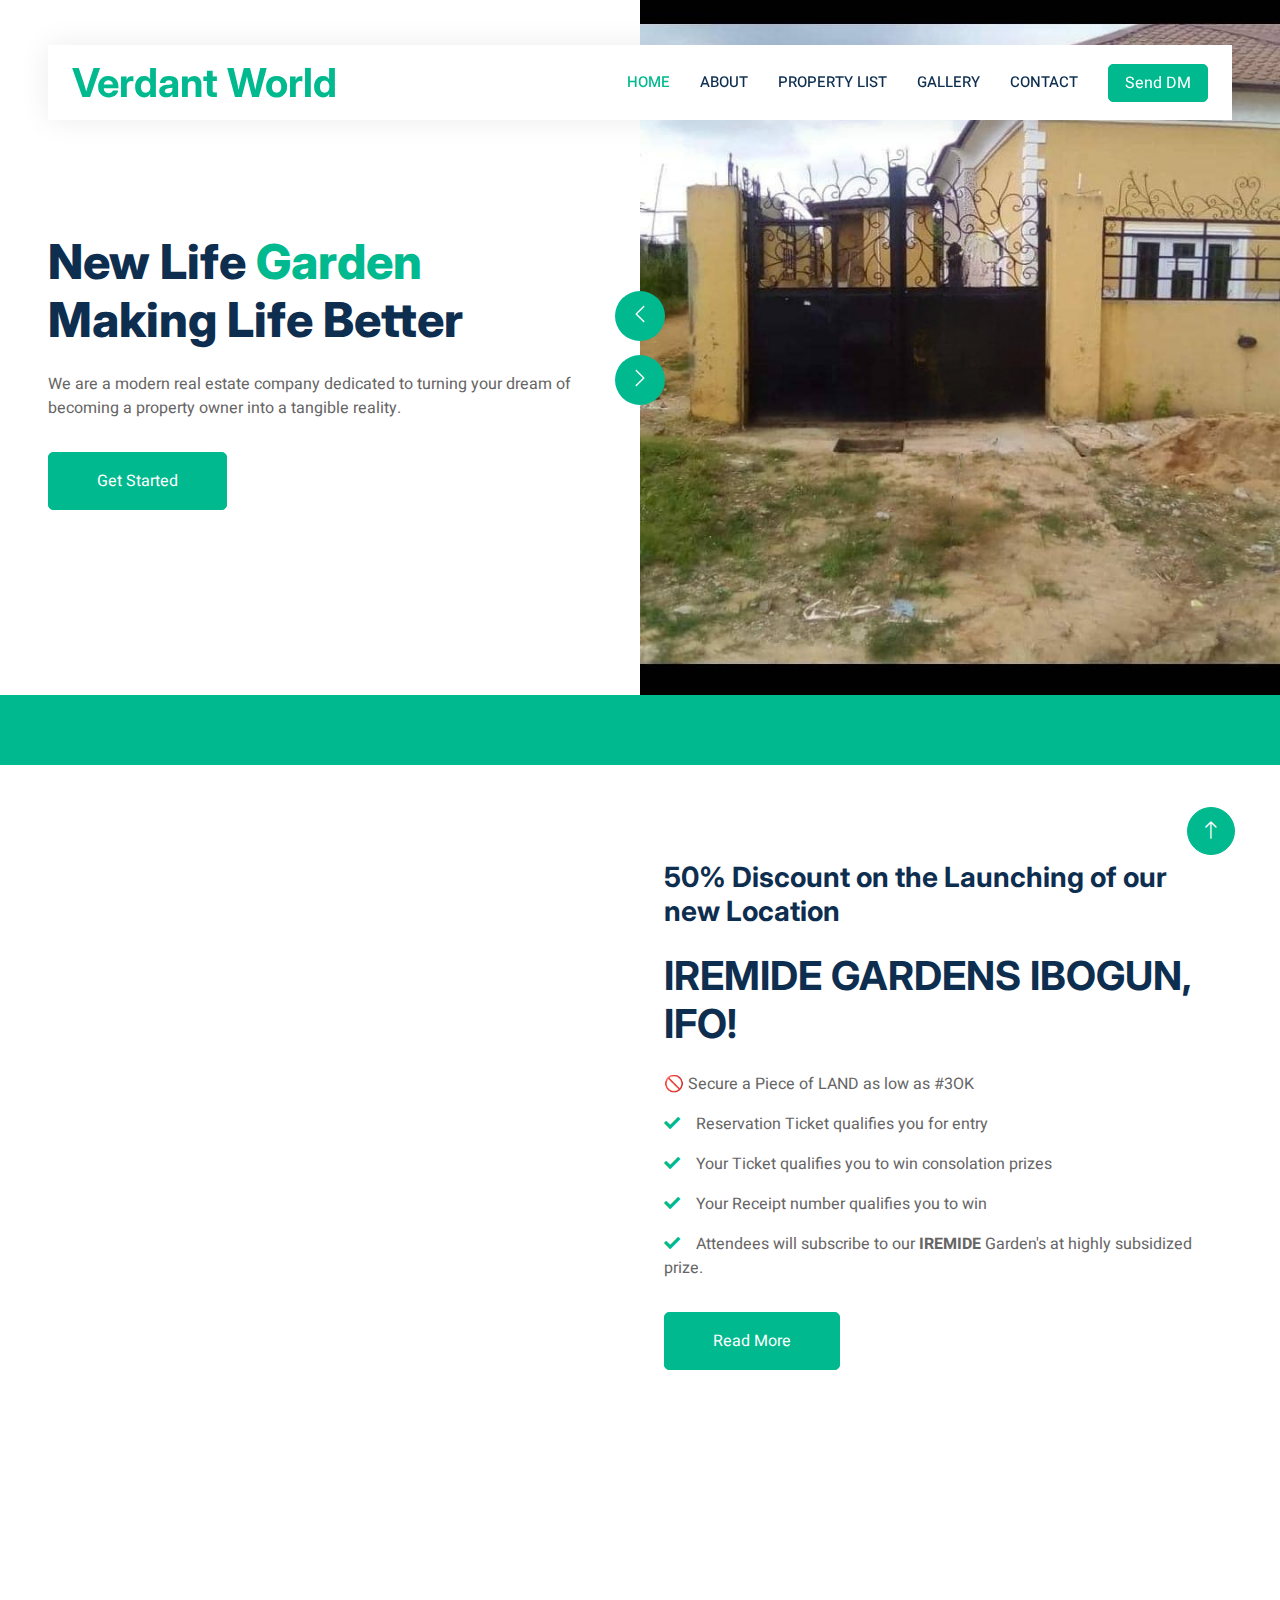
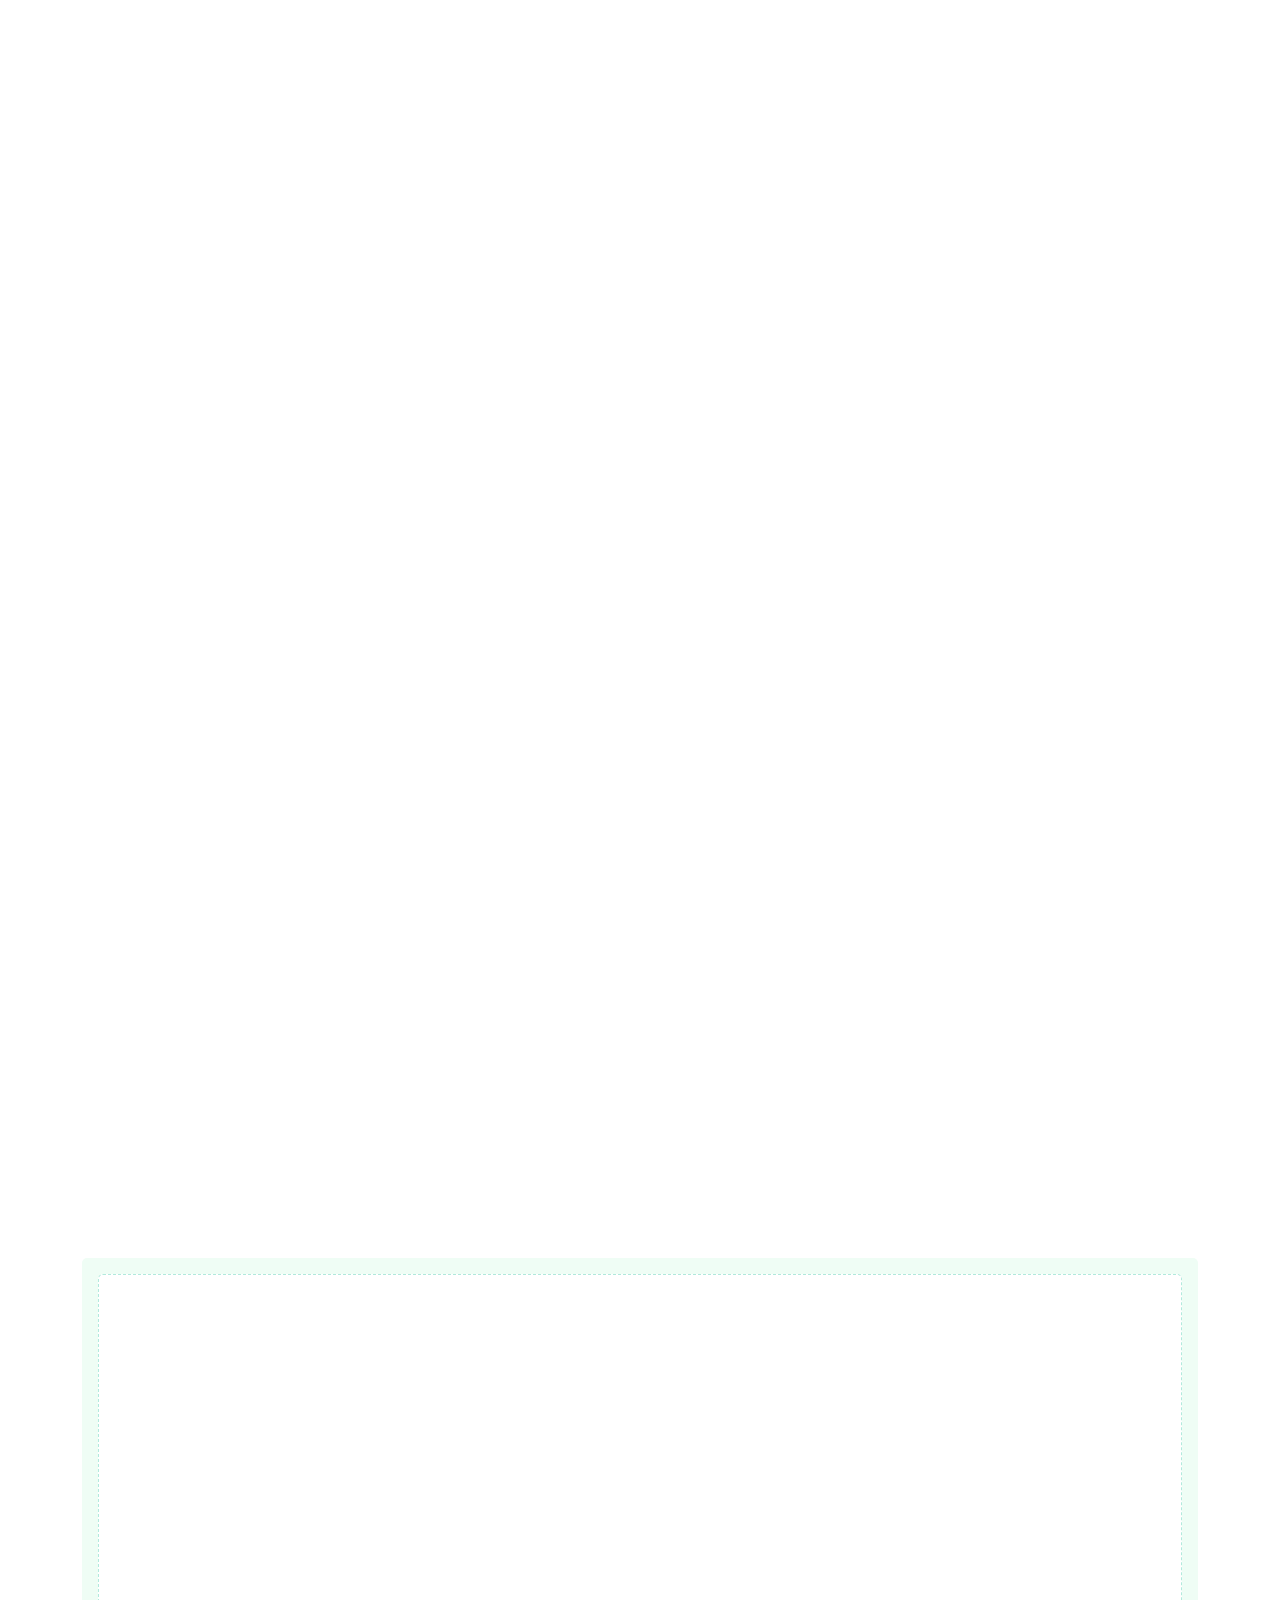
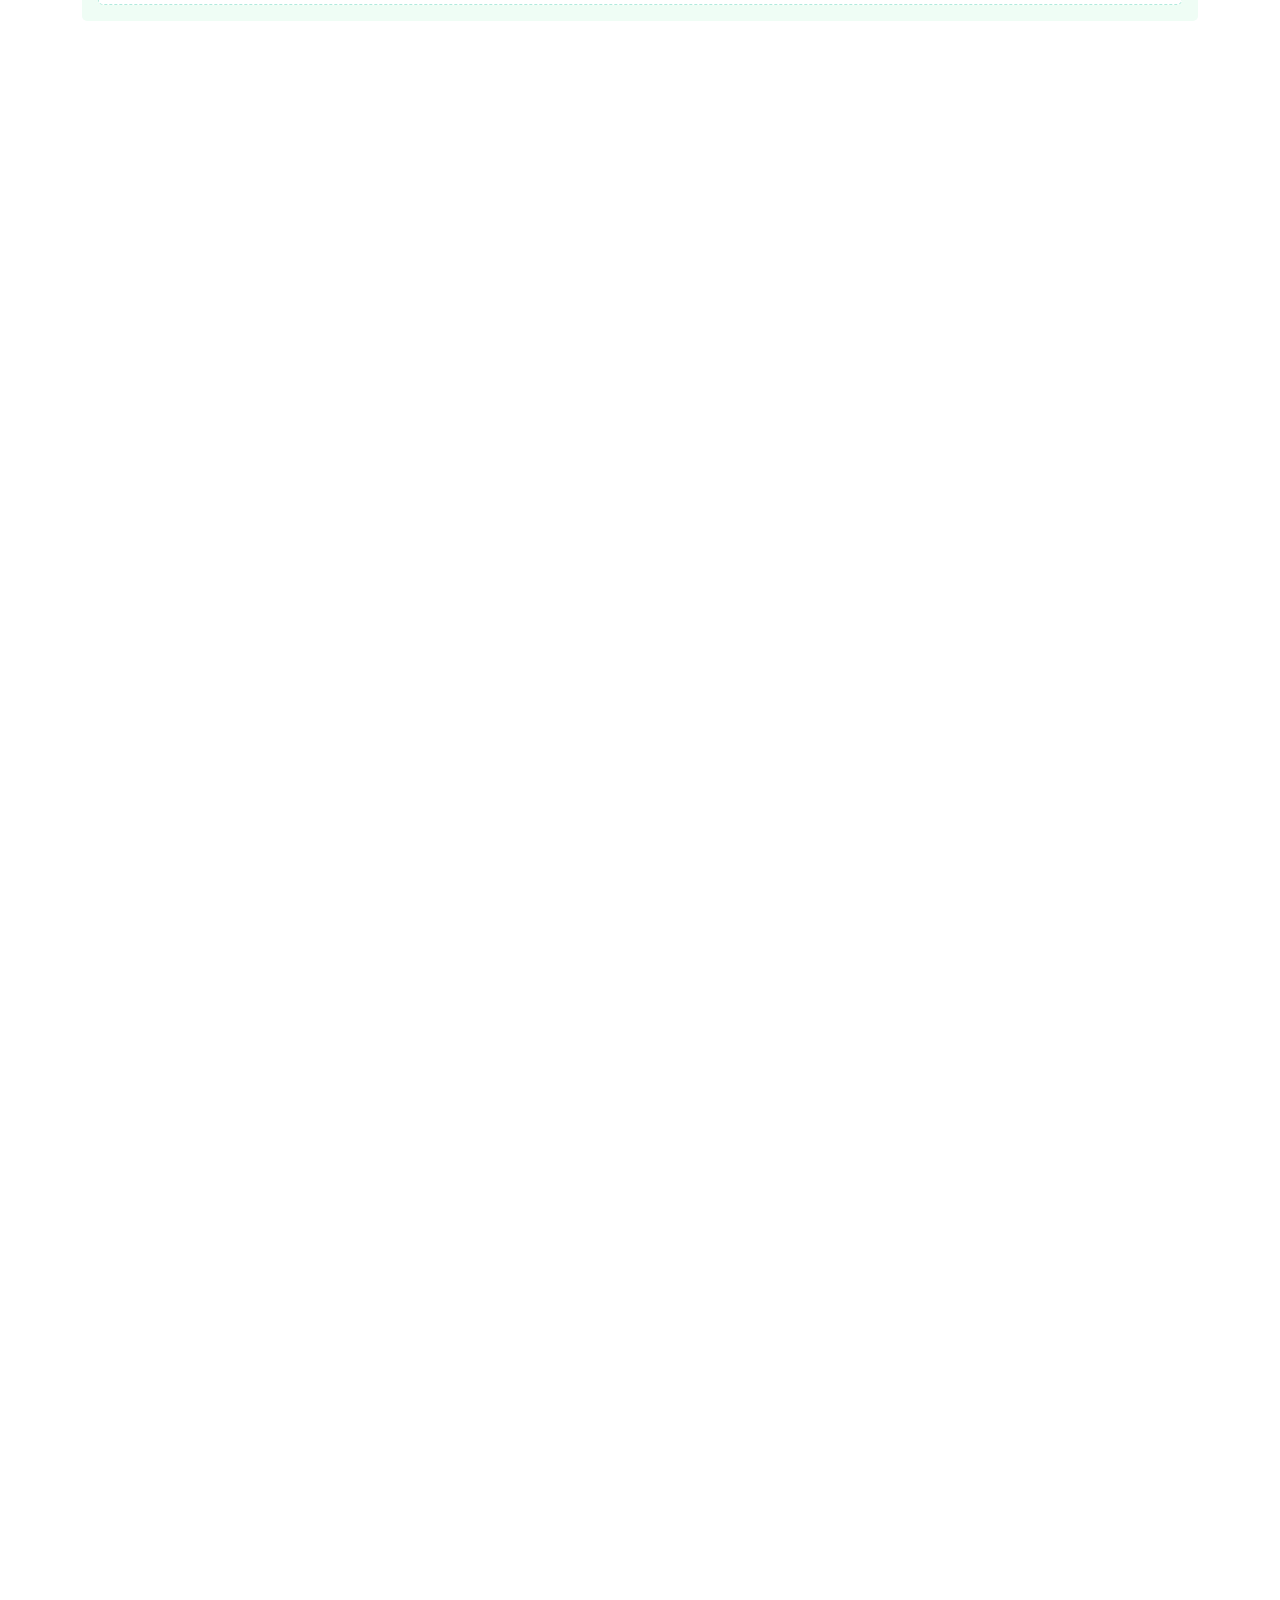
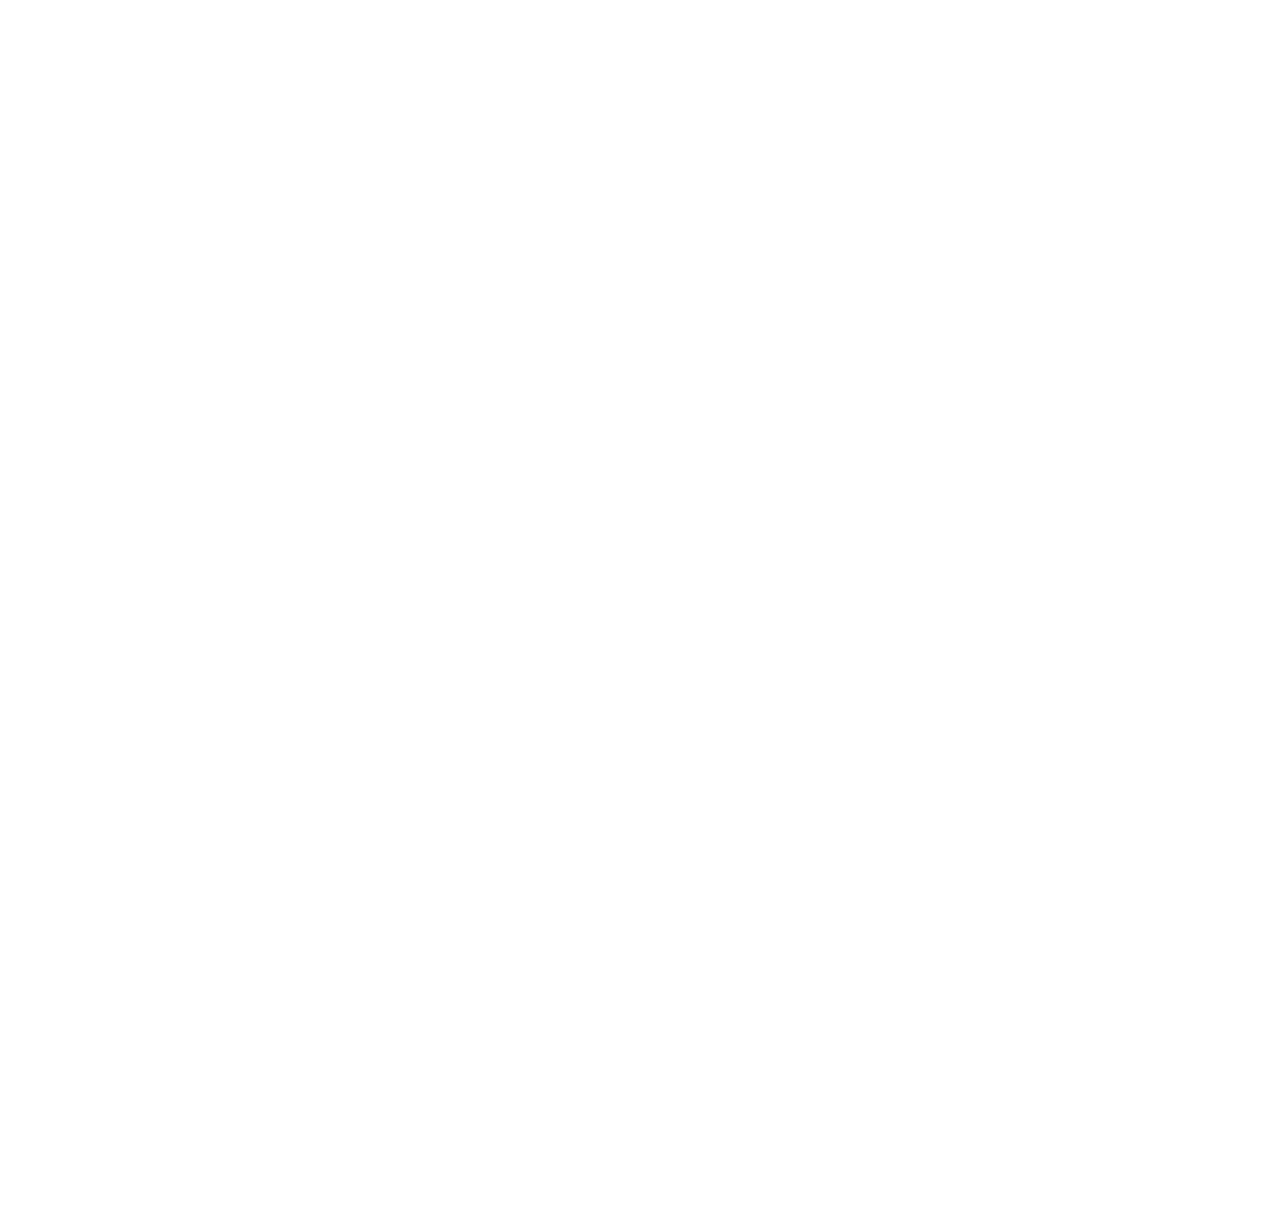
==== commit 3e1dc963: "Update index.html" ====
--- a/index.html
+++ b/index.html
@@ -56,6 +56,7 @@
                         <a href="index.html" class="nav-item nav-link active">Home</a>
                         <a href="about.html" class="nav-item nav-link">About</a>
                         <a href="property-list.html" class="nav-item nav-link">Property List</a>
+			<a href="gallery.html" class="nav-item nav-link">Gallery</a>
                         <a href="contact.html" class="nav-item nav-link">Contact</a>
                     </div>
                     <a href="https://whas.me/GsfTPbvQek" class="btn btn-primary px-3 d-none d-lg-flex">Send DM</a>
@@ -527,4 +528,4 @@
     <script src="js/main.js"></script>
 </body>
 
-</html>+</html>
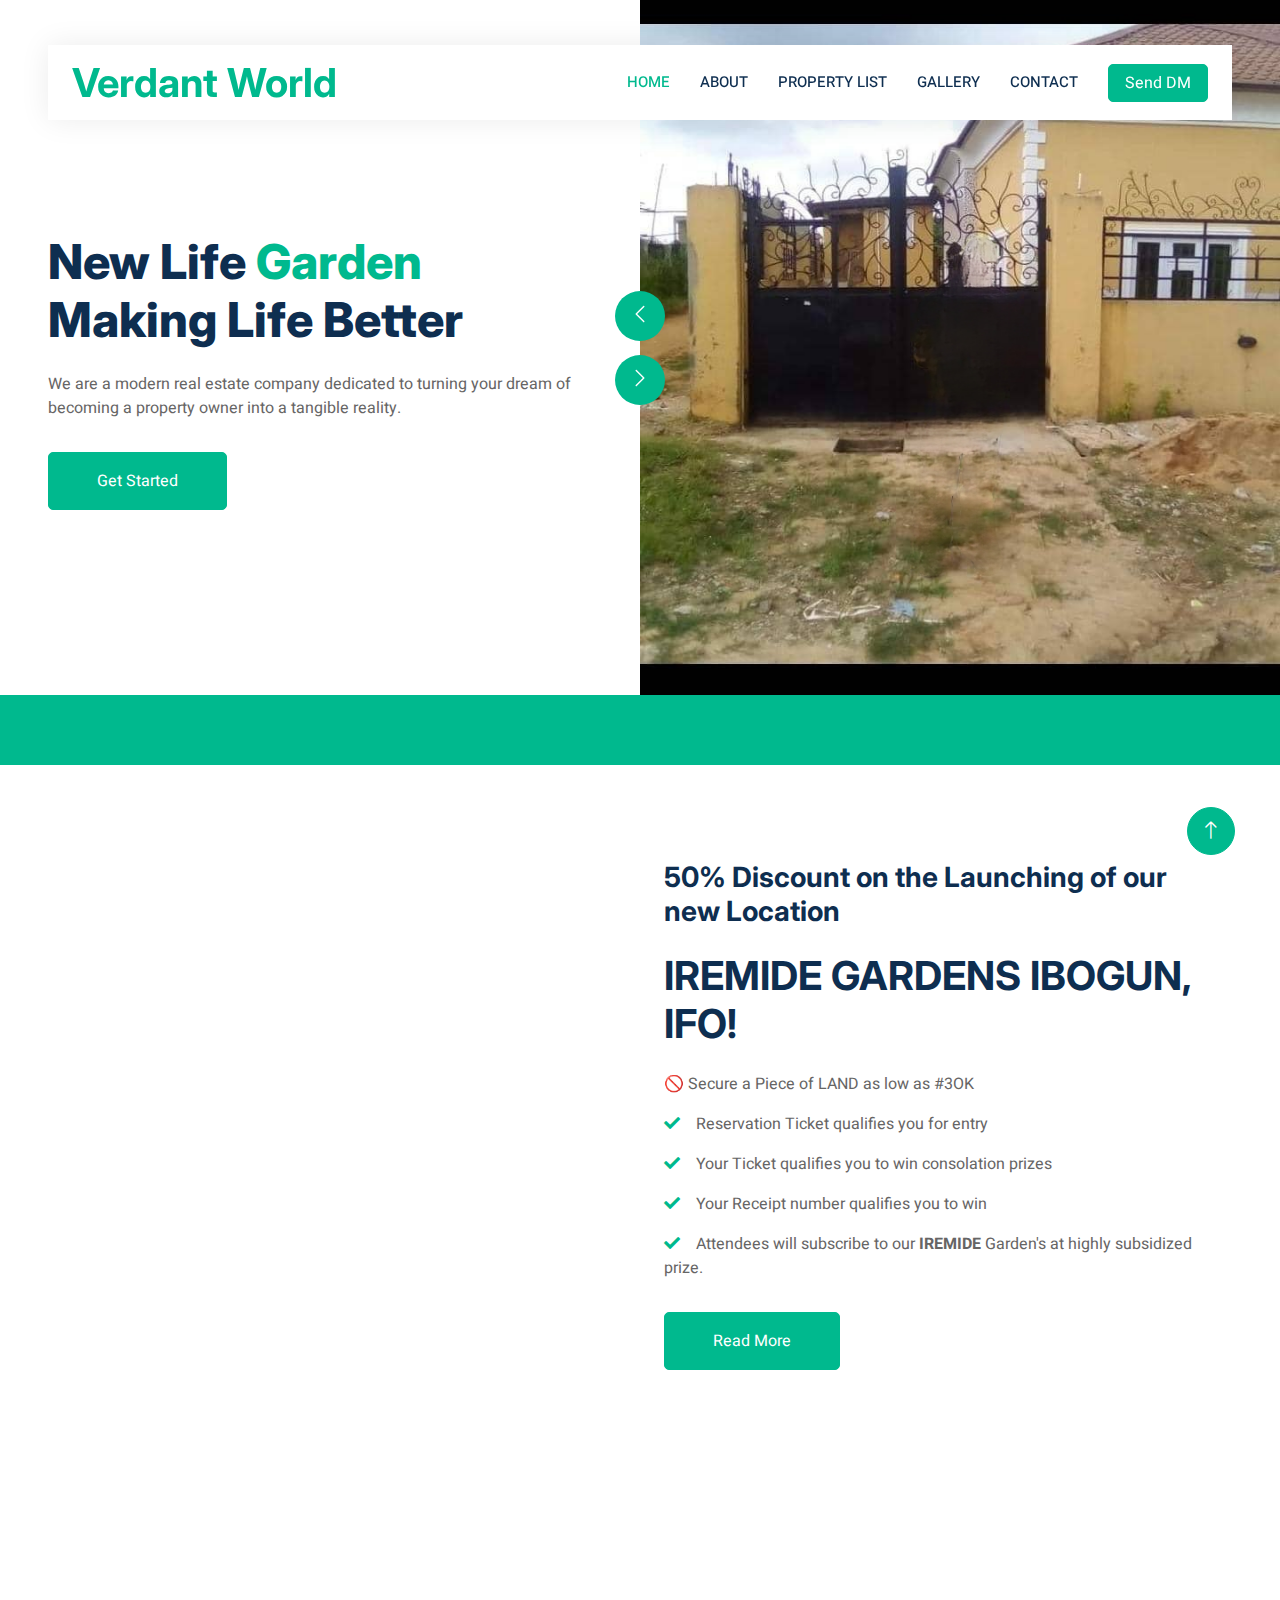
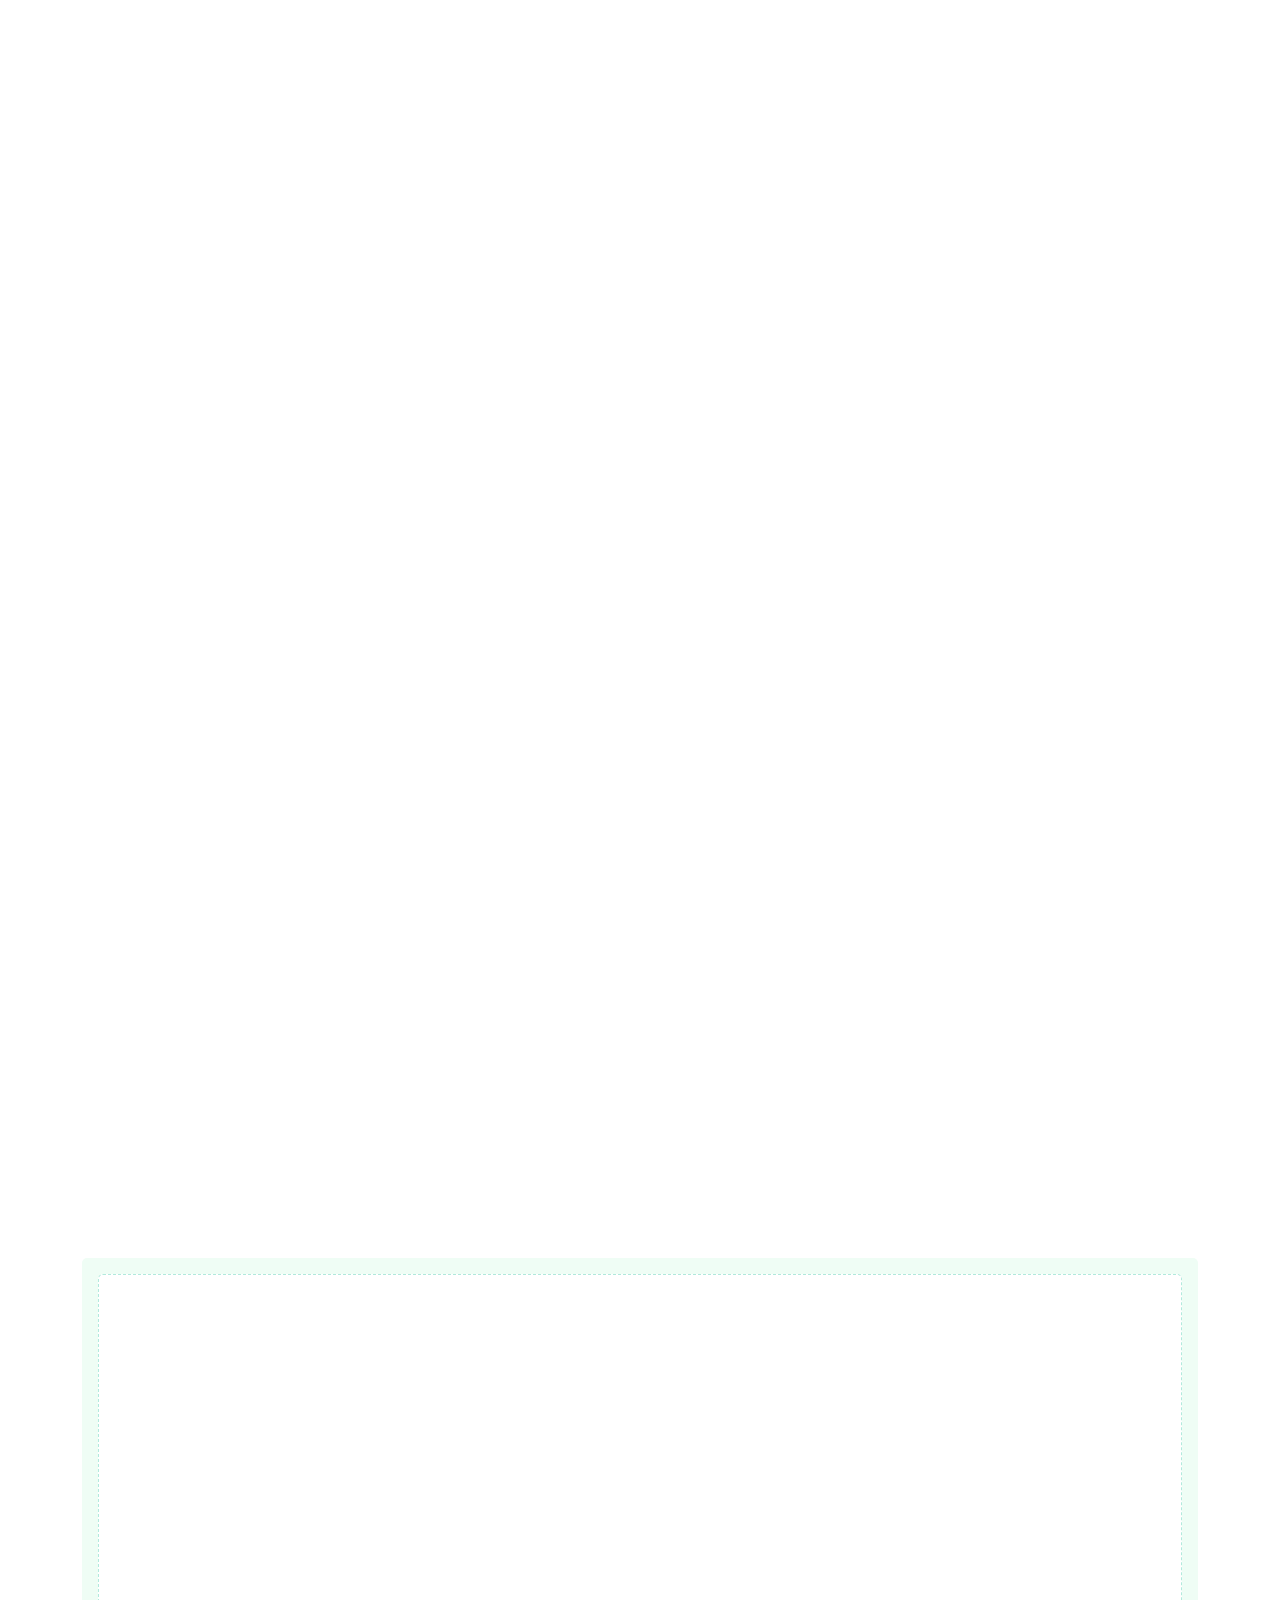
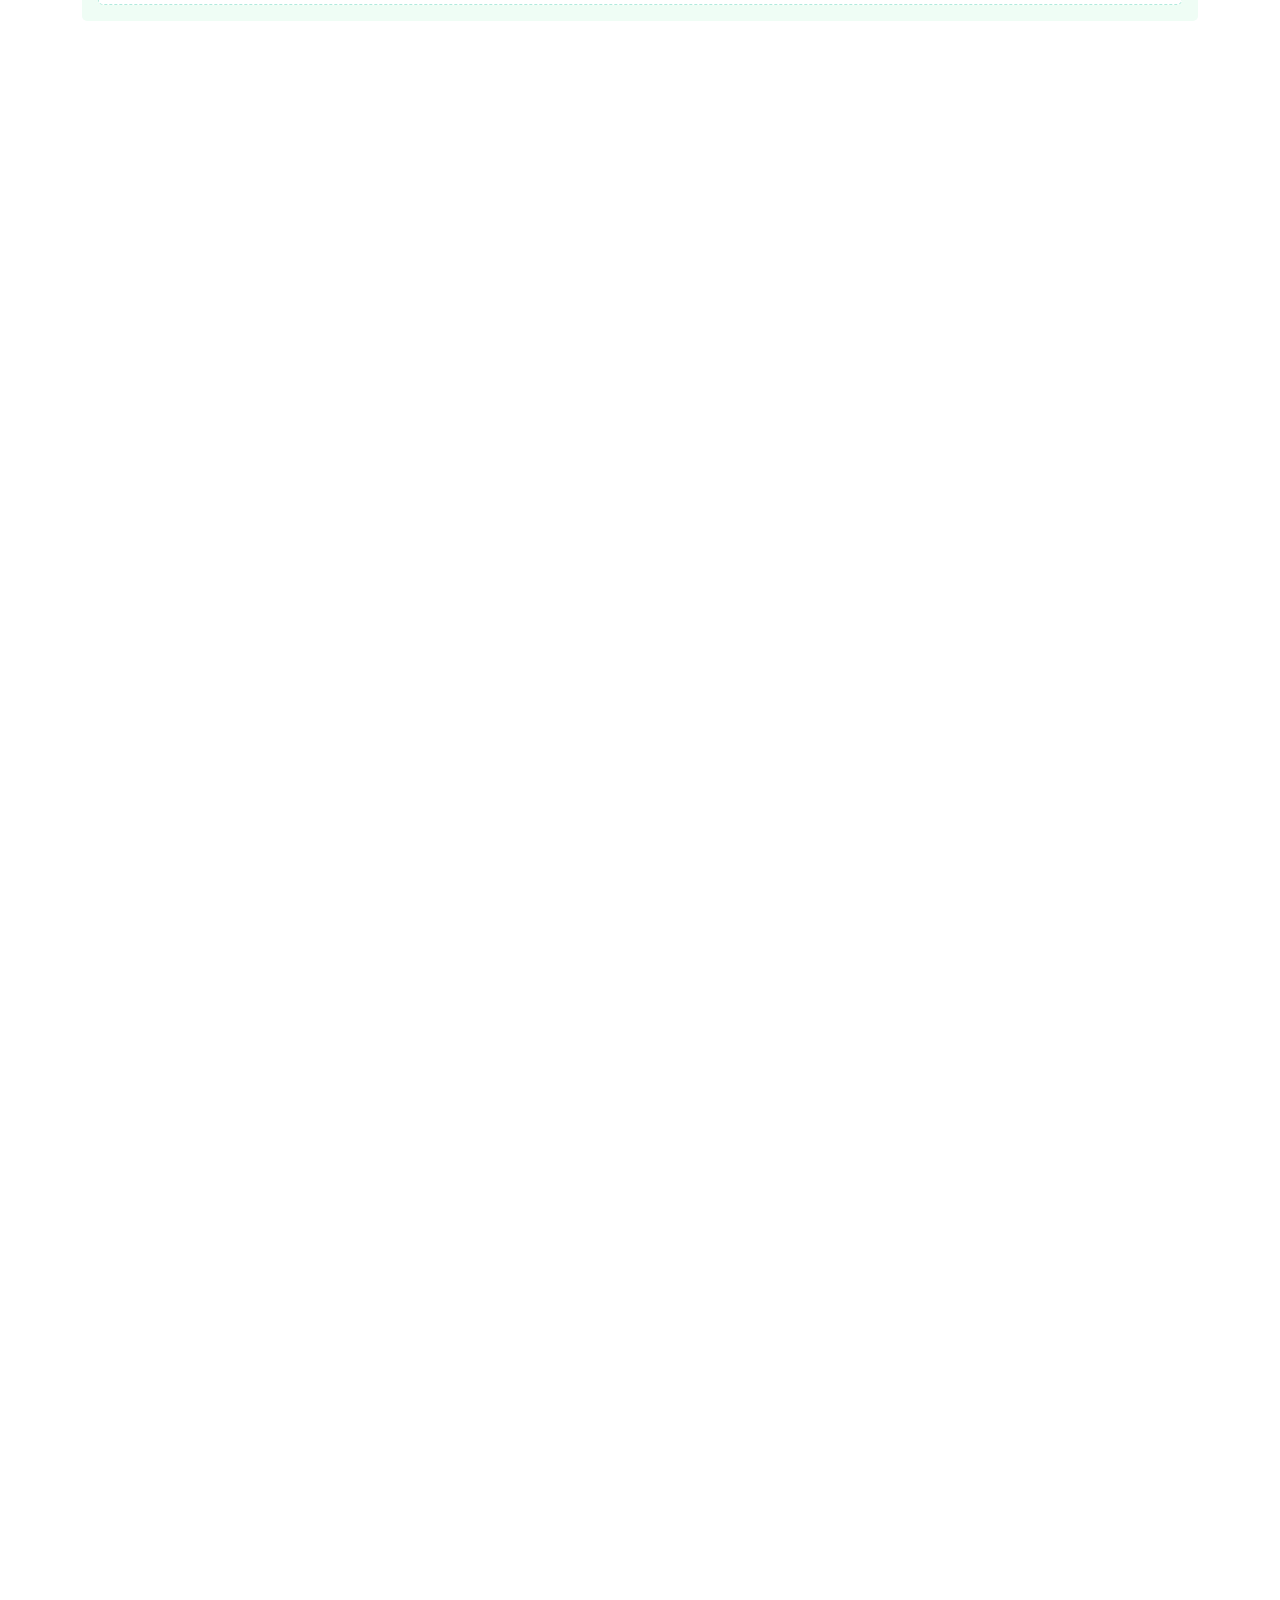
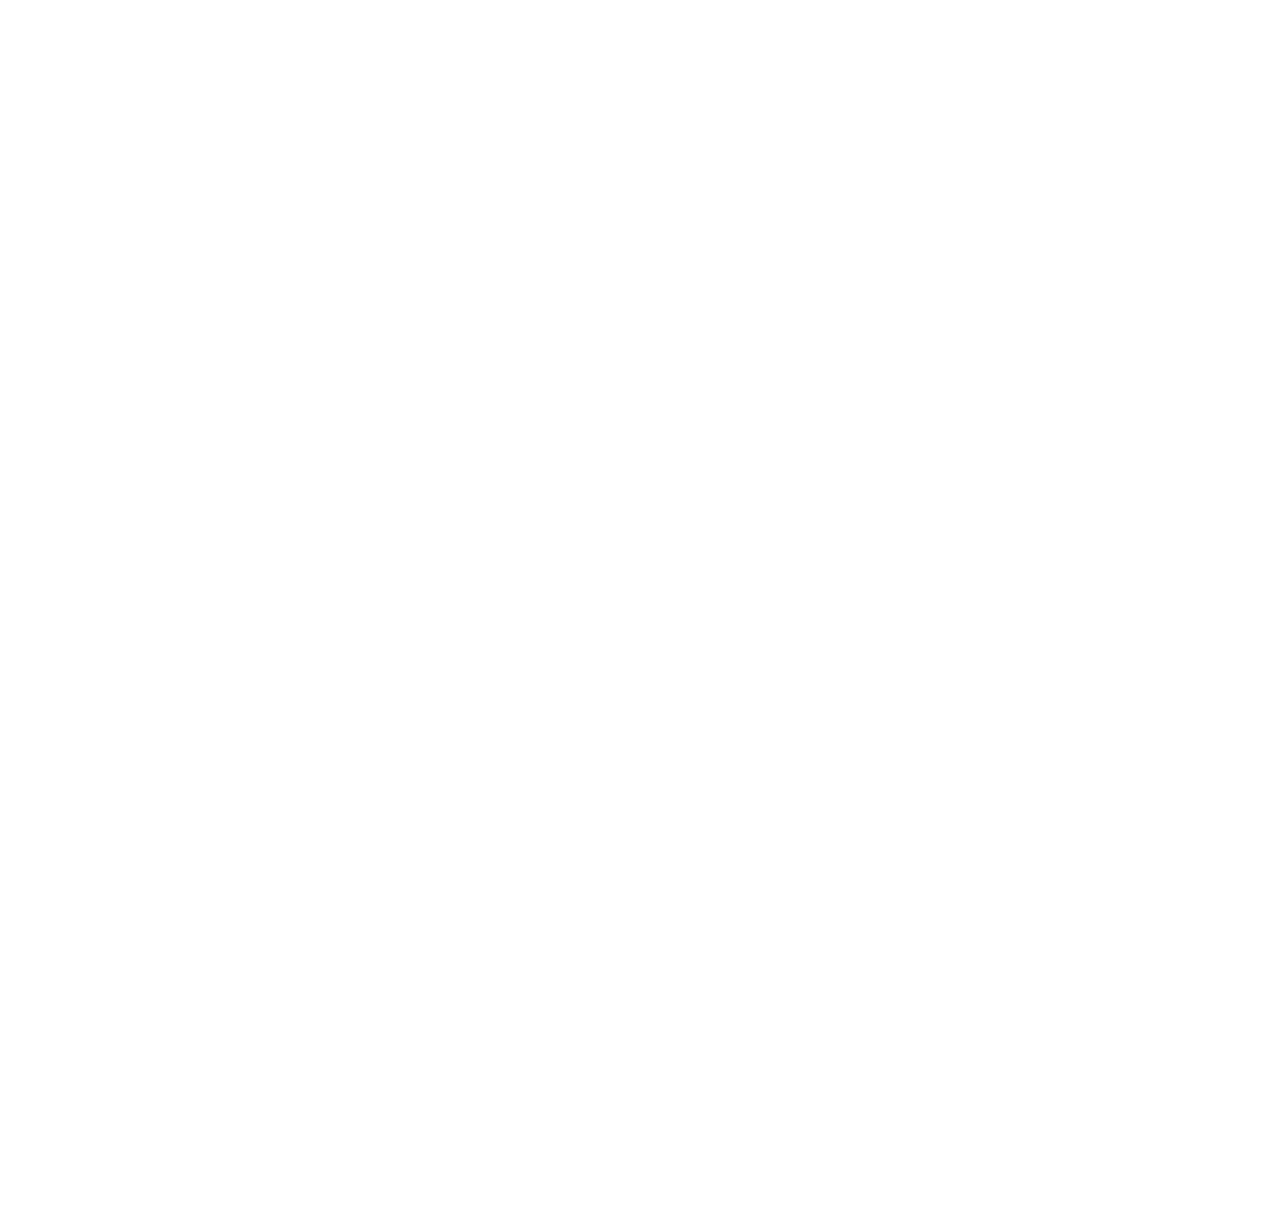
==== commit 4f311aaf: "Update index.html" ====
--- a/index.html
+++ b/index.html
@@ -140,9 +140,9 @@
                                 <div class="bg-white rounded-top text-primary position-absolute start-0 bottom-0 mx-4 pt-1 px-3"></div>
                             </div>
                             <div class="p-4 pb-0">
-                                <h5 class="text-primary mb-3">3.5M</h5>
-                                <a class="d-block h5 mb-2" href="">Desire Home</a>
-                                <p><i class="fa fa-map-marker-alt text-primary me-2"></i>Lekki</p>
+                                <h5 class="text-primary mb-3">8.250M</h5>
+                                <a class="d-block h5 mb-2" href="">Ijanikin</a>
+                               
                             </div>
                             <div class="d-flex border-top">
                                 <small class="flex-fill text-center border-end py-2"><i class="fa fa-ruler-combined text-primary me-2"></i>500 SQM</small>
@@ -367,7 +367,7 @@
                                 </div>
                             </div>
                             <div class="text-center p-4 mt-3">
-                                <h5 class="fw-bold mb-0">Mrs Olawunmi</h5>
+                                <h5 class="fw-bold mb-0">Miss Olaitan Olawunmi</h5>
                                 <small>Branch Manager</small>
                             </div>
                         </div>
